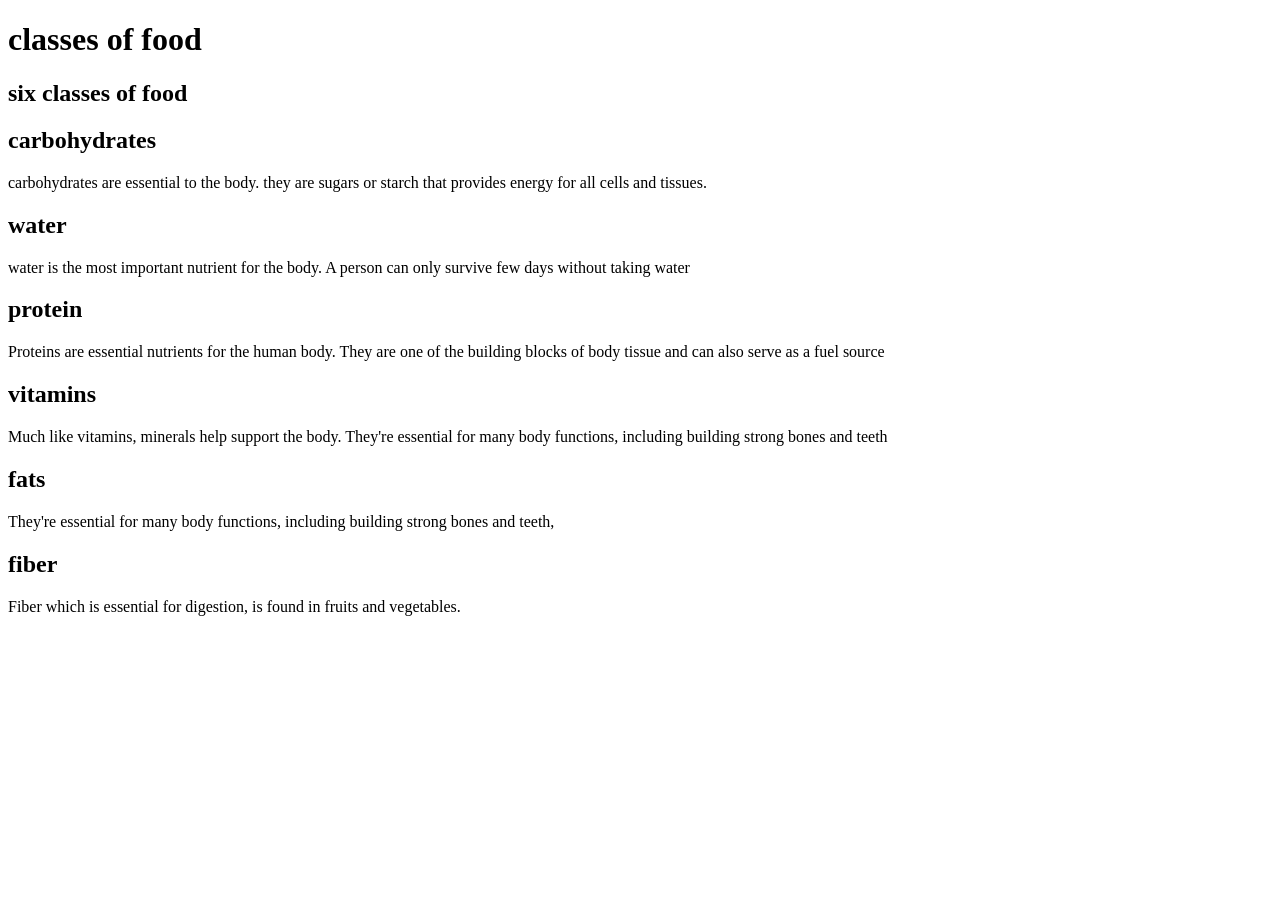
==== index.html @ 79fb73ca "feat: modify index" ====
<!DOCTYPE html>
<html lang="en">
<head>
    <meta charset="UTF-8">
    <meta name="viewport" content="width=device-width, initial-scale=1.0">
    <title>Classes of food</title>
</head>
<body>
    <h1>classes of food</h1>
    <h2>six classes of food</h2>
    <section>
     <h2>carbohydrates</h2> 
     <p>carbohydrates are essential to the body. they are sugars or starch that provides energy for all cells and tissues.
    </p> 
</section>
<h2>water</h2>
<p>water is the most important nutrient for the body. A person can only survive few days without taking water
    <section>
    <h2>protein</h2>
    <p>
        Proteins are essential nutrients for the human body. They are one of the building blocks of body tissue and can also serve as a fuel source
    </p>
    </section>
    <section>
<h2>vitamins</h2>
<p>Much like vitamins, minerals help support the body. They're essential for many body functions, including building strong bones and teeth</p>
    </p>
    </section>
    <section>
        <h2>fats</h2>
        <p>They're essential for many body functions, including building strong bones and teeth,</p>
    </section>
<section>
    <h2>fiber</h2>
    <p>Fiber which is essential for digestion, is found in fruits and vegetables.</p>
</section>

</body>
</html>
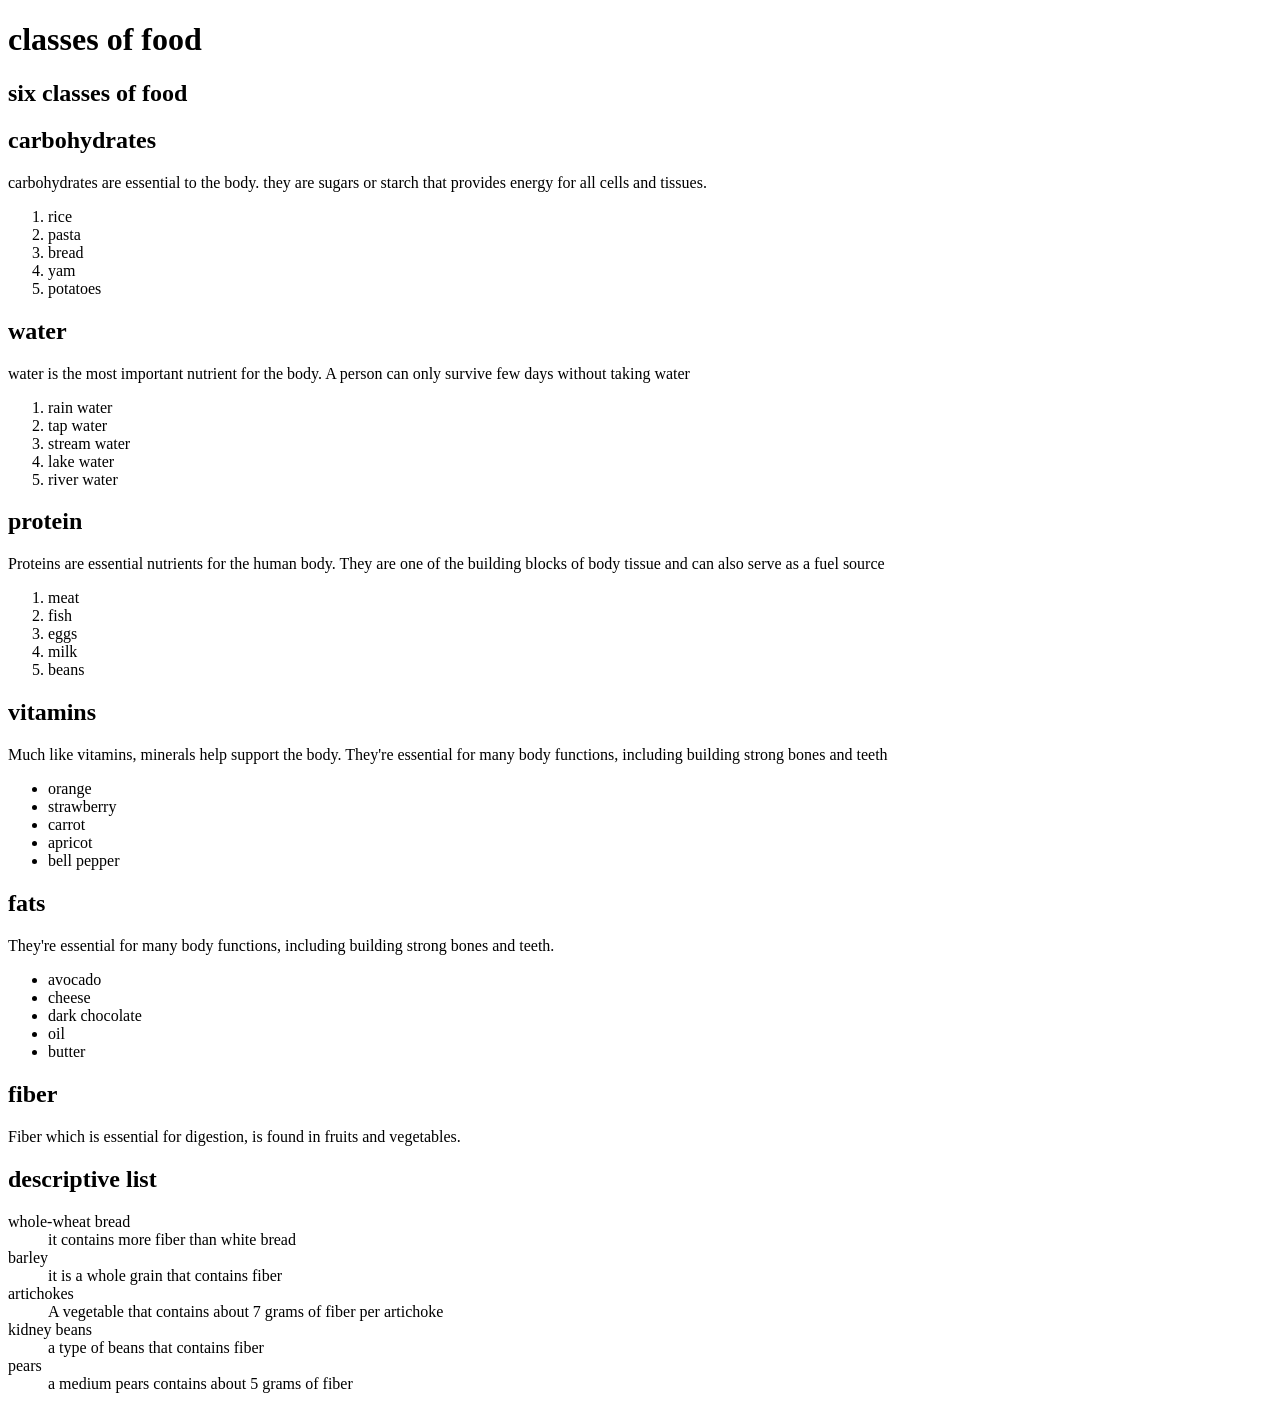
==== commit d1c6d85c: "feat: modify index.html.doc" ====
--- a/index.html
+++ b/index.html
@@ -12,28 +12,83 @@
      <h2>carbohydrates</h2> 
      <p>carbohydrates are essential to the body. they are sugars or starch that provides energy for all cells and tissues.
     </p> 
+    <ol>
+        <li>rice</li>
+        <li>pasta</li>
+        <li>bread</li>
+        <li>yam</li>
+        <li>potatoes</li>
+    </ol>
 </section>
-<h2>water</h2>
-<p>water is the most important nutrient for the body. A person can only survive few days without taking water
+<section>
+    <h2>water</h2>
+
+    <p>water is the most important nutrient for the body. A person can only survive few days without taking water
+        <ol>
+            <li>rain water</li>
+            <li>tap water</li>
+            <li>stream water</li>
+            <li>lake water</li>
+            <li>river water</li>
+        </ol>
+</section>
     <section>
     <h2>protein</h2>
     <p>
         Proteins are essential nutrients for the human body. They are one of the building blocks of body tissue and can also serve as a fuel source
     </p>
+    <ol>
+        <li>meat</li>
+        <li>fish</li>
+        <li>eggs</li>
+        <li>milk</li>
+        <li>beans</li>
+    </ol>
     </section>
     <section>
 <h2>vitamins</h2>
+</p>
 <p>Much like vitamins, minerals help support the body. They're essential for many body functions, including building strong bones and teeth</p>
-    </p>
+<ul>
+    <li>orange</li>
+    <li>strawberry</li>
+    <li>carrot</li>
+    <li>apricot</li>
+    <li>bell pepper</li>
+</ul>
     </section>
     <section>
         <h2>fats</h2>
-        <p>They're essential for many body functions, including building strong bones and teeth,</p>
+        <p>They're essential for many body functions, including building strong bones and teeth.</p>
+        <ul>
+            <li>avocado</li>
+            <li>cheese</li>
+            <li>dark chocolate</li>
+            <li>oil</li>
+            <li>butter</li>
+        </ul>
     </section>
 <section>
     <h2>fiber</h2>
     <p>Fiber which is essential for digestion, is found in fruits and vegetables.</p>
+    <div>
+        <h2>descriptive list</h2>
+        <dl>  
+            <dt>whole-wheat bread</dt>
+            <dd>it contains more fiber than white bread</dd>
+            <dt>barley</dt>
+            <dd>it is a whole grain that contains fiber</dd>
+            <dt>artichokes</dt>
+            <dd>A vegetable that contains about 7 grams of fiber per artichoke</dd>
+            <dt>kidney beans</dt>
+            <dd>a type of beans that contains fiber</dd>
+            <dt>pears</dt>
+            <dd>a medium pears contains about 5 grams of fiber</dd>
+            
+        </dl>
+    </div>
 </section>
+
 
 </body>
 </html>
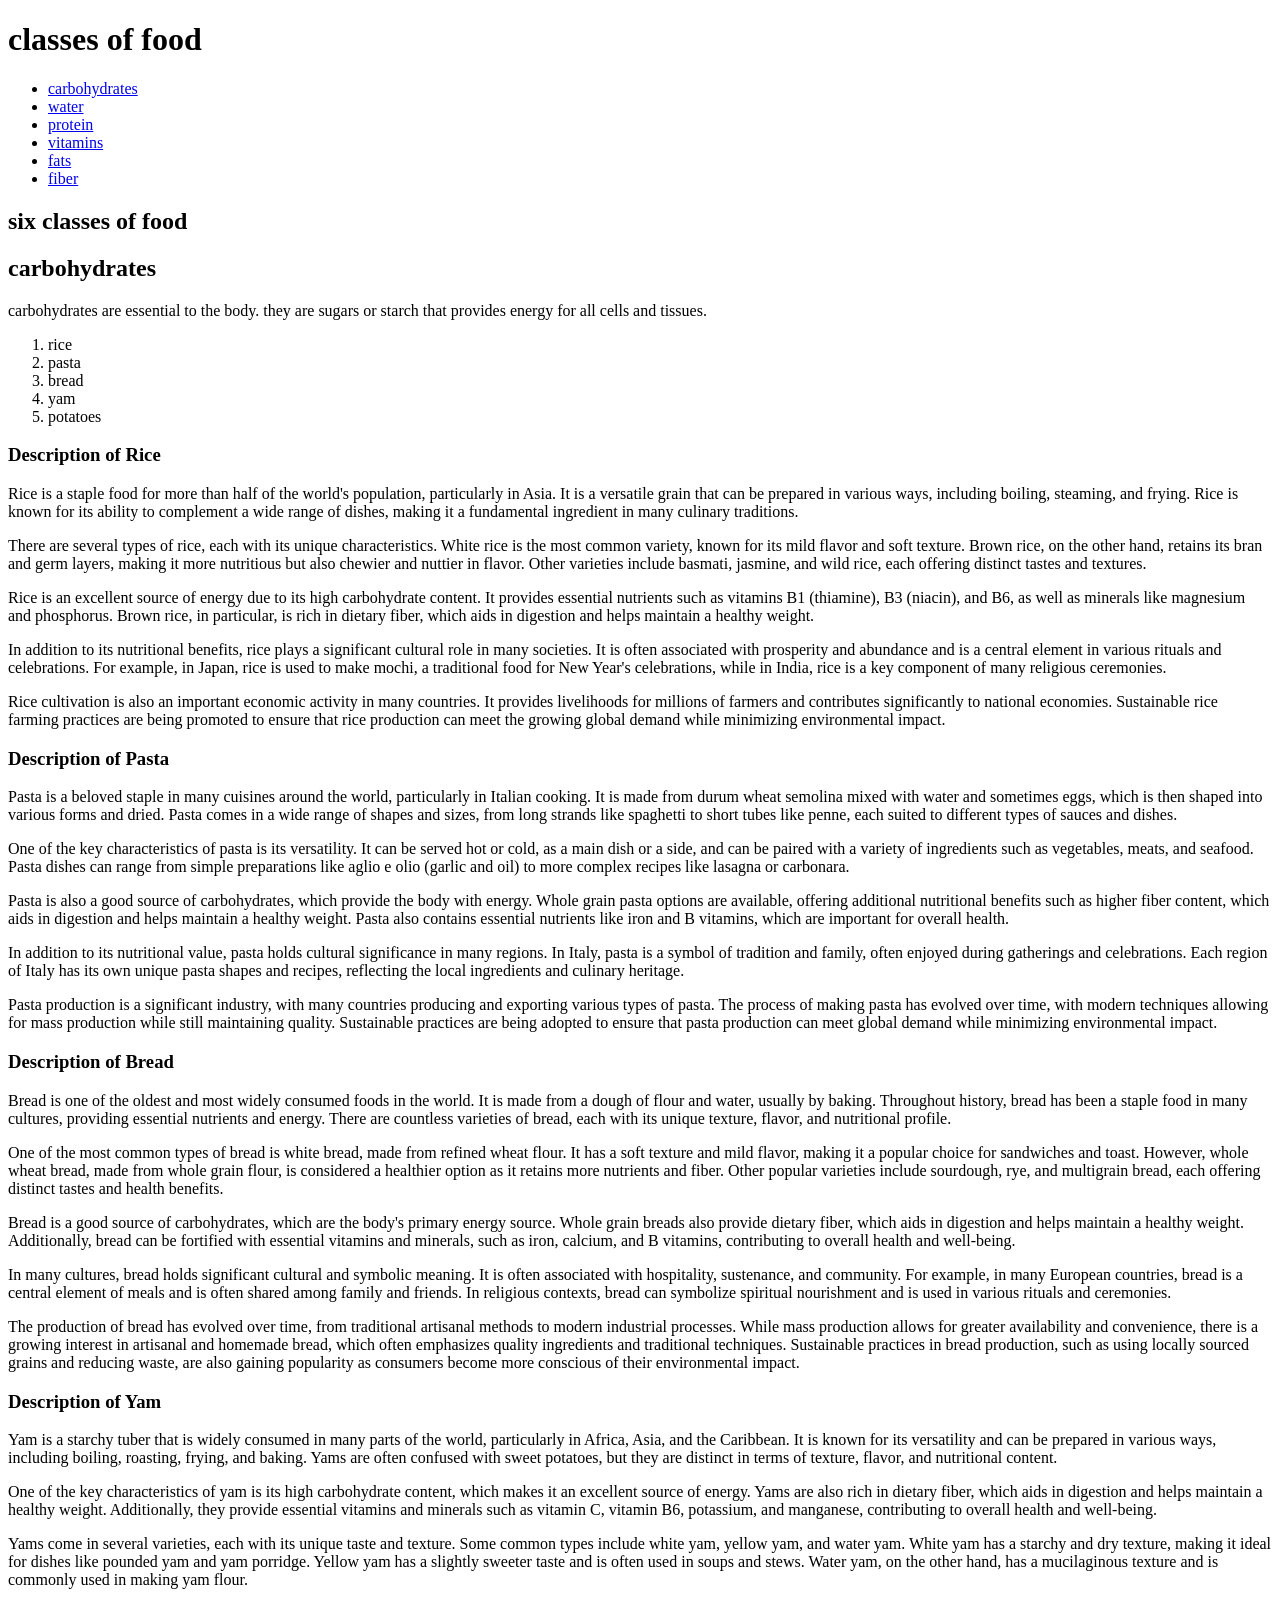
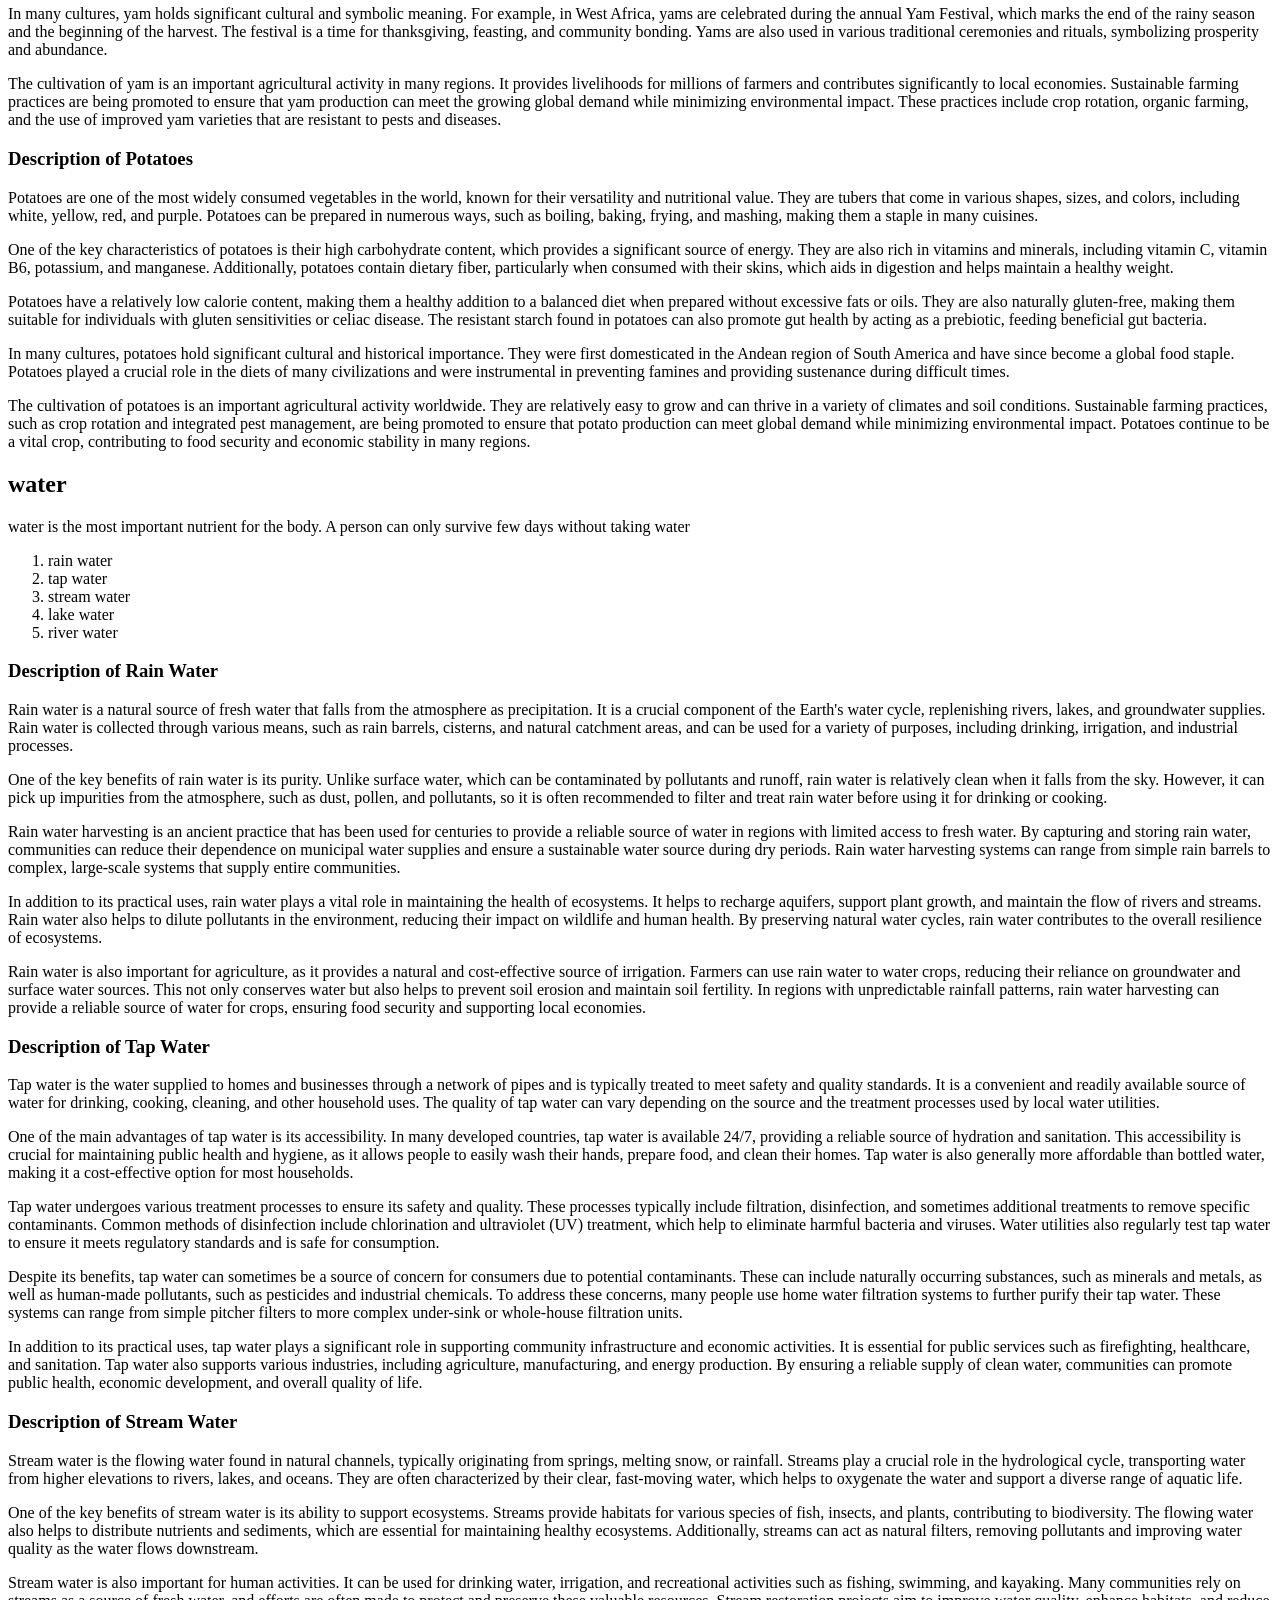
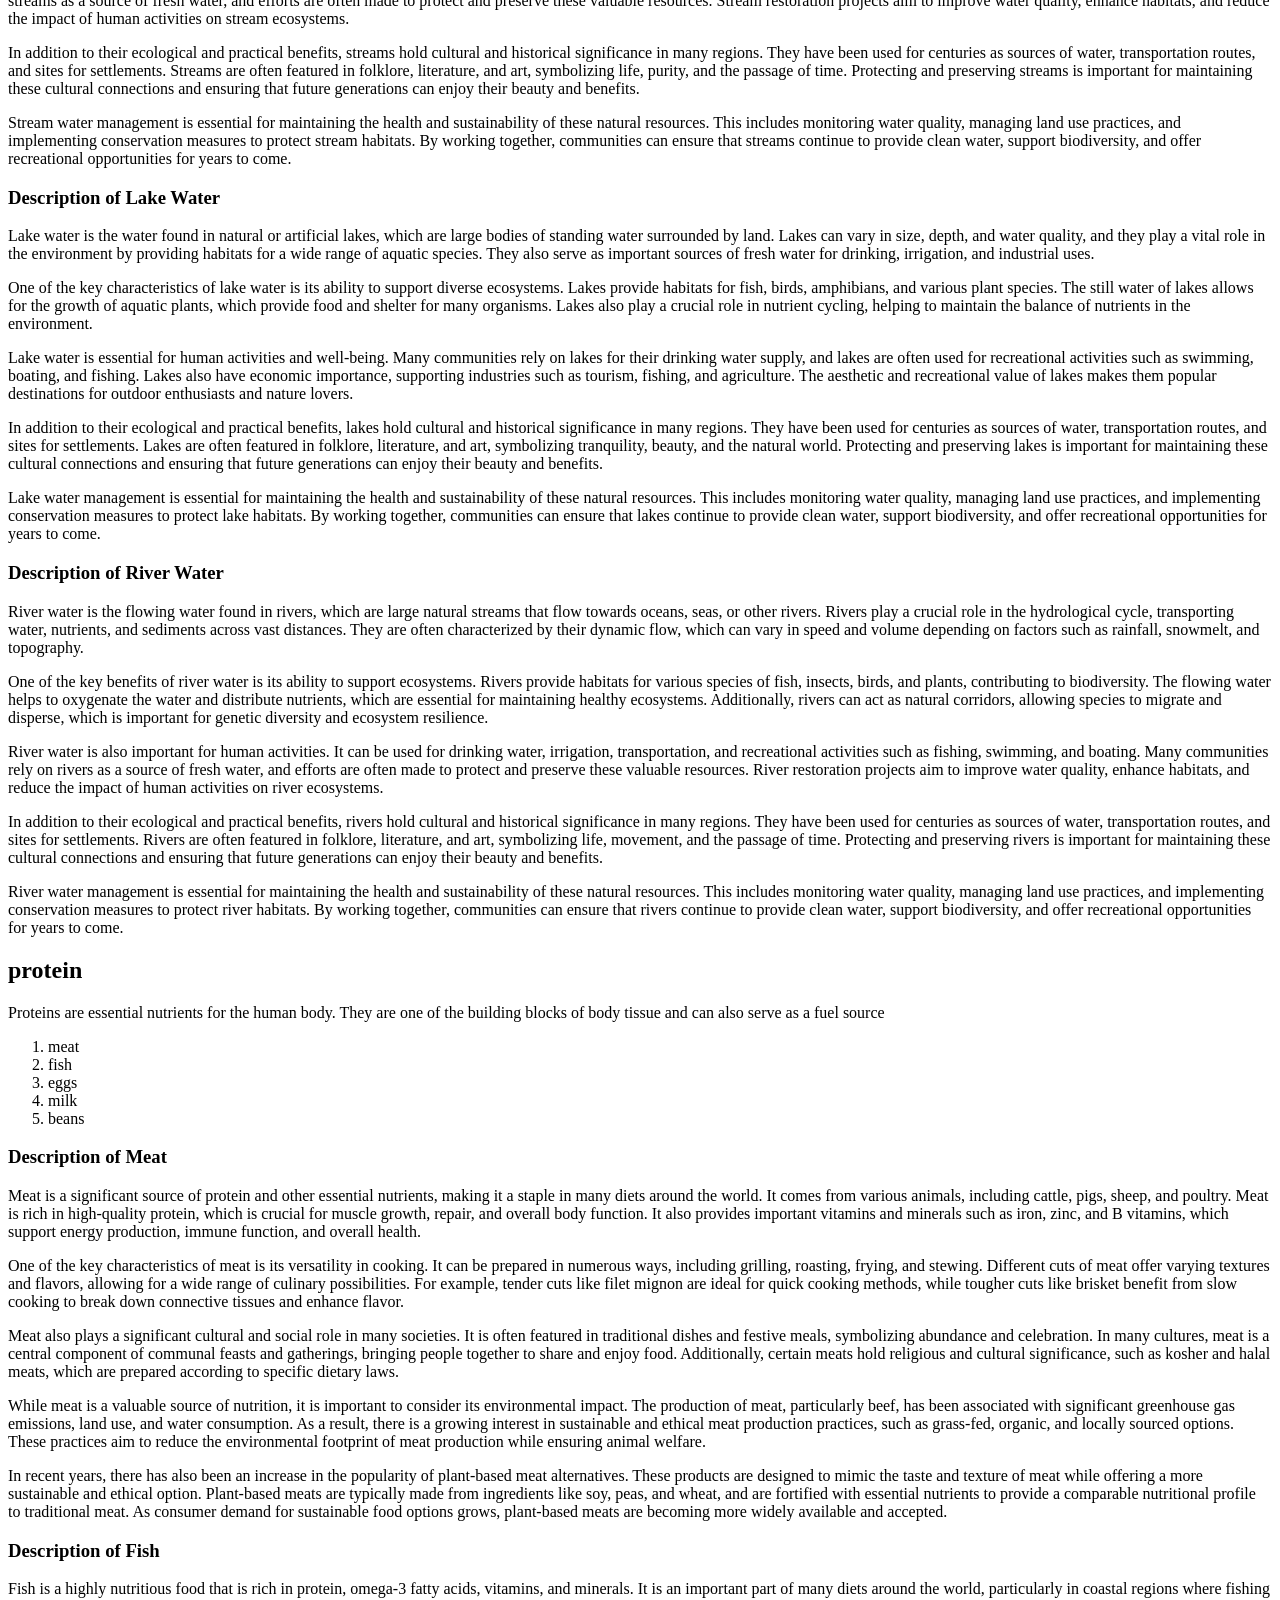
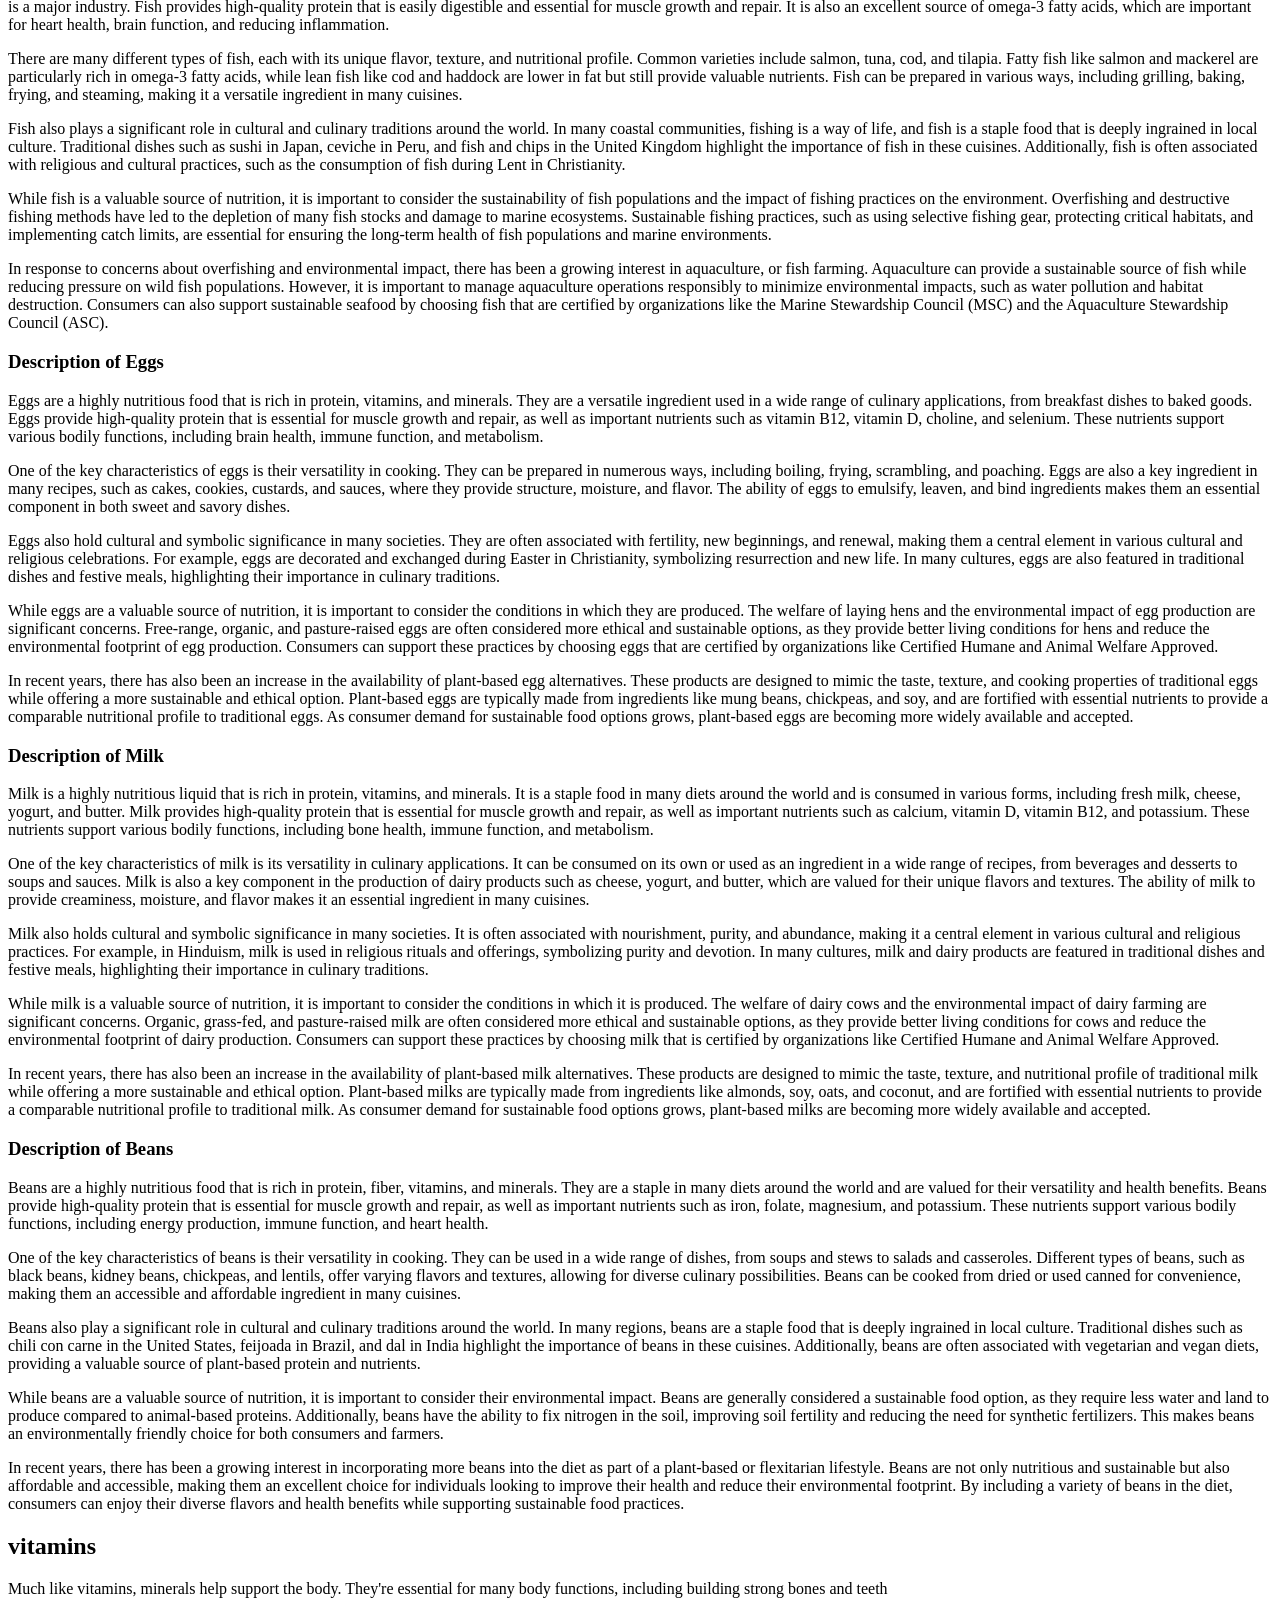
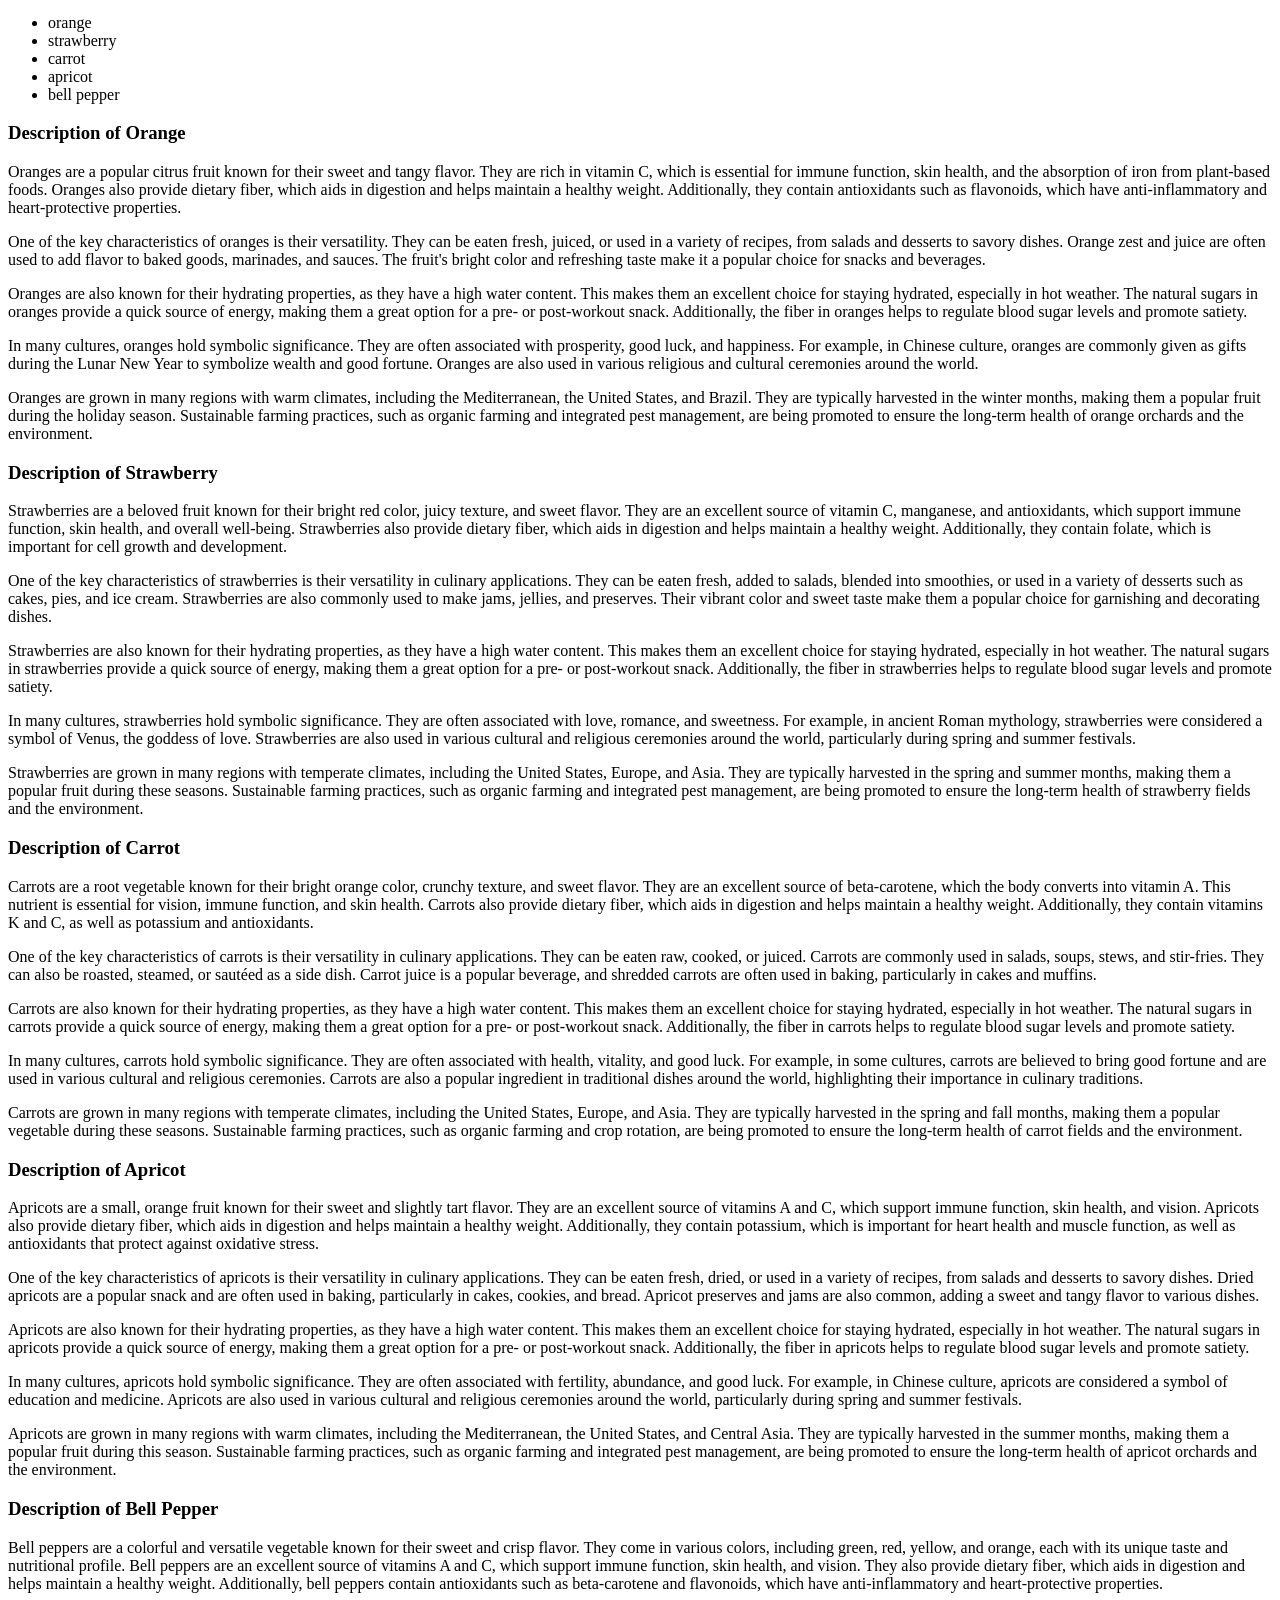
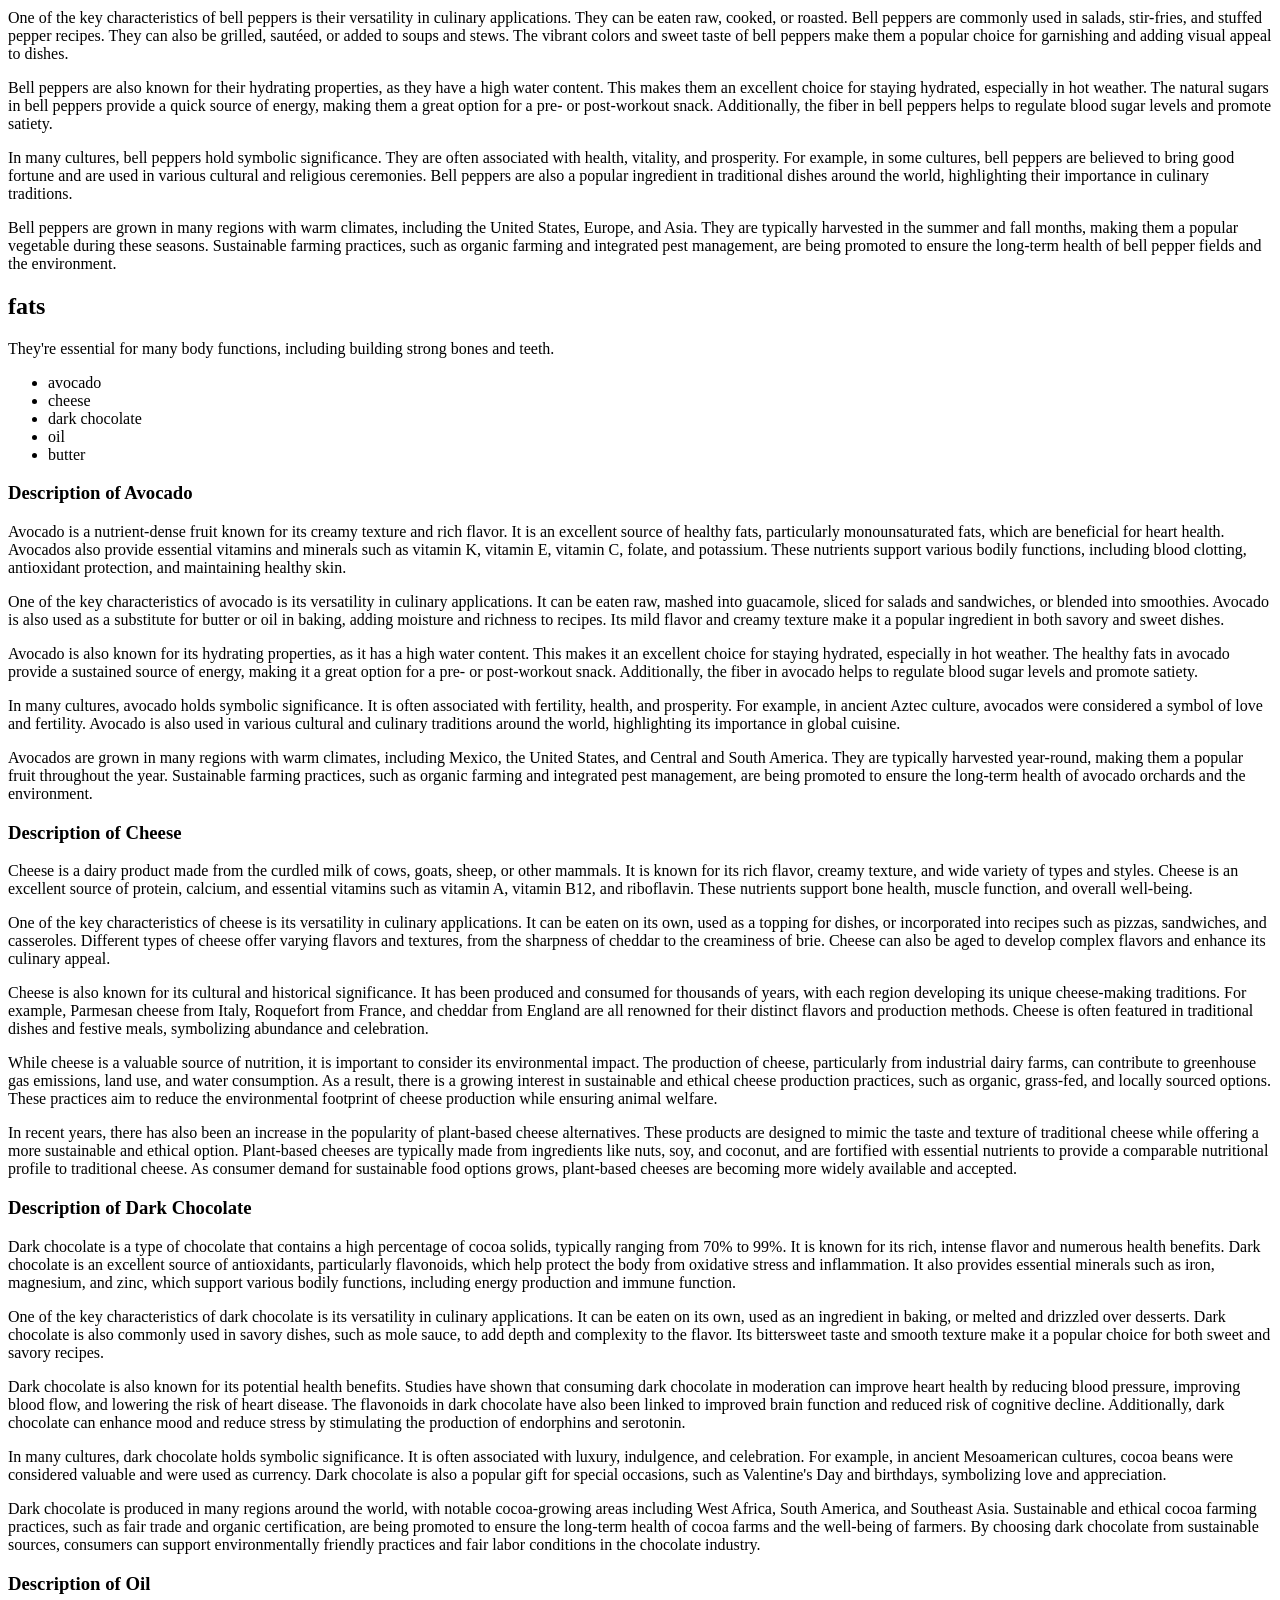
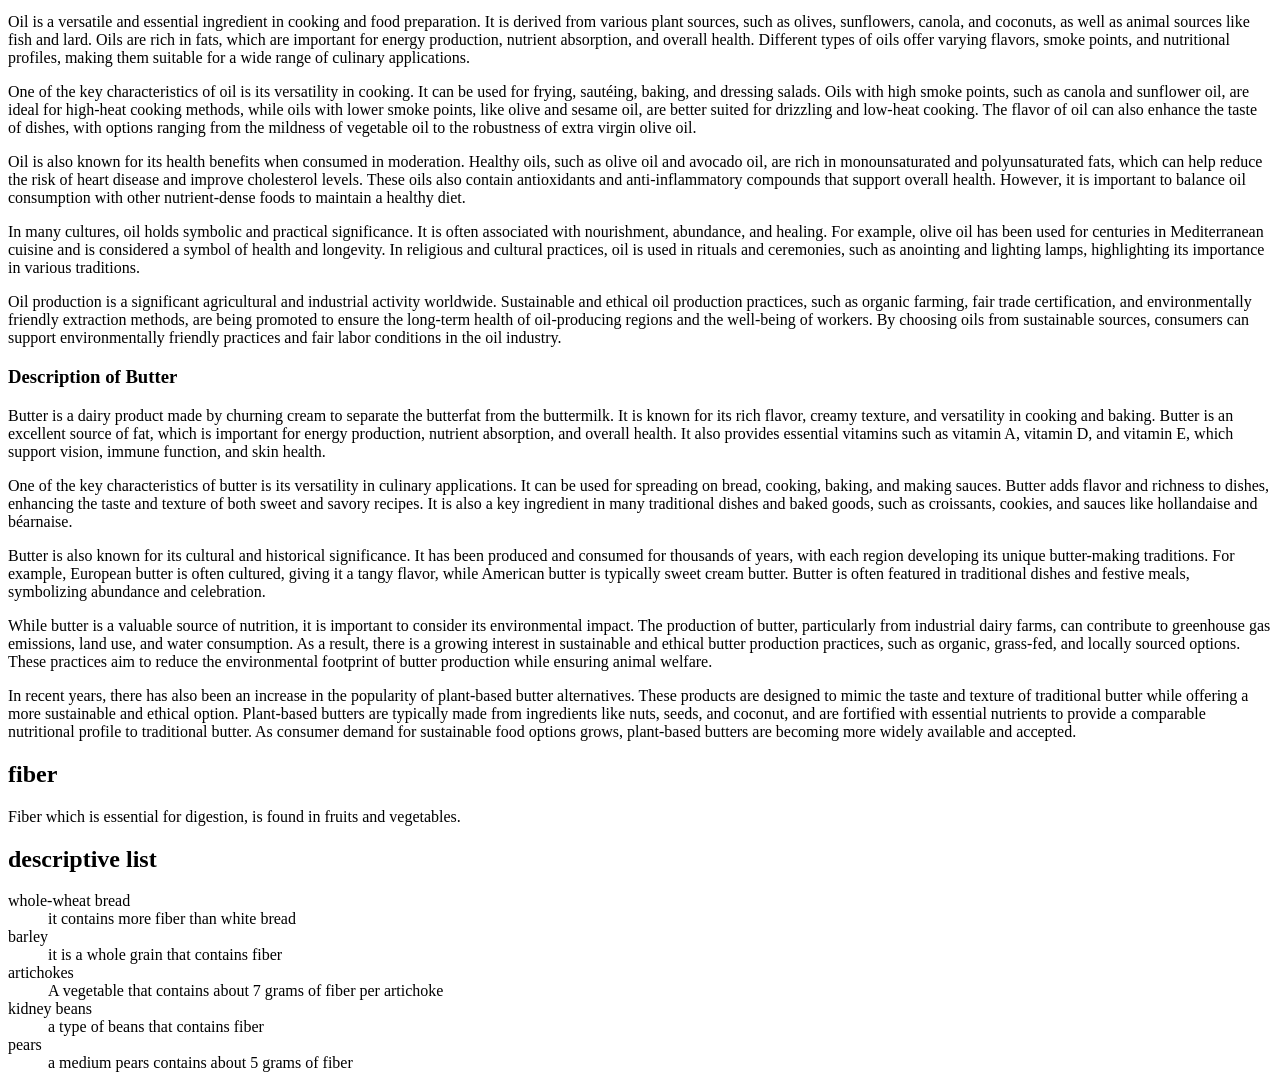
==== commit a3760330: "feat: add about page and configure live server settings" ====
--- a/index.html
+++ b/index.html
@@ -7,8 +7,16 @@
 </head>
 <body>
     <h1>classes of food</h1>
+   <ul>
+    <li><a href="#carbohydrates">carbohydrates</a></li>
+    <li><a href="#water">water</a></li>
+    <li><a href="#protein">protein</a></li>
+    <li><a href="#vitamins">vitamins</a></li>
+    <li><a href="#fats">fats</a></li>
+    <li><a href="#fiber">fiber</a></li>
+   </ul> 
     <h2>six classes of food</h2>
-    <section>
+    <section id="carbohydrates">
      <h2>carbohydrates</h2> 
      <p>carbohydrates are essential to the body. they are sugars or starch that provides energy for all cells and tissues.
     </p> 
@@ -19,10 +27,40 @@
         <li>yam</li>
         <li>potatoes</li>
     </ol>
+    <h3>Description of Rice</h3>
+    <p>Rice is a staple food for more than half of the world's population, particularly in Asia. It is a versatile grain that can be prepared in various ways, including boiling, steaming, and frying. Rice is known for its ability to complement a wide range of dishes, making it a fundamental ingredient in many culinary traditions.</p>
+    <p>There are several types of rice, each with its unique characteristics. White rice is the most common variety, known for its mild flavor and soft texture. Brown rice, on the other hand, retains its bran and germ layers, making it more nutritious but also chewier and nuttier in flavor. Other varieties include basmati, jasmine, and wild rice, each offering distinct tastes and textures.</p>
+    <p>Rice is an excellent source of energy due to its high carbohydrate content. It provides essential nutrients such as vitamins B1 (thiamine), B3 (niacin), and B6, as well as minerals like magnesium and phosphorus. Brown rice, in particular, is rich in dietary fiber, which aids in digestion and helps maintain a healthy weight.</p>
+    <p>In addition to its nutritional benefits, rice plays a significant cultural role in many societies. It is often associated with prosperity and abundance and is a central element in various rituals and celebrations. For example, in Japan, rice is used to make mochi, a traditional food for New Year's celebrations, while in India, rice is a key component of many religious ceremonies.</p>
+    <p>Rice cultivation is also an important economic activity in many countries. It provides livelihoods for millions of farmers and contributes significantly to national economies. Sustainable rice farming practices are being promoted to ensure that rice production can meet the growing global demand while minimizing environmental impact.</p>
+    <h3>Description of Pasta</h3>
+    <p>Pasta is a beloved staple in many cuisines around the world, particularly in Italian cooking. It is made from durum wheat semolina mixed with water and sometimes eggs, which is then shaped into various forms and dried. Pasta comes in a wide range of shapes and sizes, from long strands like spaghetti to short tubes like penne, each suited to different types of sauces and dishes.</p>
+    <p>One of the key characteristics of pasta is its versatility. It can be served hot or cold, as a main dish or a side, and can be paired with a variety of ingredients such as vegetables, meats, and seafood. Pasta dishes can range from simple preparations like aglio e olio (garlic and oil) to more complex recipes like lasagna or carbonara.</p>
+    <p>Pasta is also a good source of carbohydrates, which provide the body with energy. Whole grain pasta options are available, offering additional nutritional benefits such as higher fiber content, which aids in digestion and helps maintain a healthy weight. Pasta also contains essential nutrients like iron and B vitamins, which are important for overall health.</p>
+    <p>In addition to its nutritional value, pasta holds cultural significance in many regions. In Italy, pasta is a symbol of tradition and family, often enjoyed during gatherings and celebrations. Each region of Italy has its own unique pasta shapes and recipes, reflecting the local ingredients and culinary heritage.</p>
+    <p>Pasta production is a significant industry, with many countries producing and exporting various types of pasta. The process of making pasta has evolved over time, with modern techniques allowing for mass production while still maintaining quality. Sustainable practices are being adopted to ensure that pasta production can meet global demand while minimizing environmental impact.</p>
+    <h3>Description of Bread</h3>
+    <p>Bread is one of the oldest and most widely consumed foods in the world. It is made from a dough of flour and water, usually by baking. Throughout history, bread has been a staple food in many cultures, providing essential nutrients and energy. There are countless varieties of bread, each with its unique texture, flavor, and nutritional profile.</p>
+    <p>One of the most common types of bread is white bread, made from refined wheat flour. It has a soft texture and mild flavor, making it a popular choice for sandwiches and toast. However, whole wheat bread, made from whole grain flour, is considered a healthier option as it retains more nutrients and fiber. Other popular varieties include sourdough, rye, and multigrain bread, each offering distinct tastes and health benefits.</p>
+    <p>Bread is a good source of carbohydrates, which are the body's primary energy source. Whole grain breads also provide dietary fiber, which aids in digestion and helps maintain a healthy weight. Additionally, bread can be fortified with essential vitamins and minerals, such as iron, calcium, and B vitamins, contributing to overall health and well-being.</p>
+    <p>In many cultures, bread holds significant cultural and symbolic meaning. It is often associated with hospitality, sustenance, and community. For example, in many European countries, bread is a central element of meals and is often shared among family and friends. In religious contexts, bread can symbolize spiritual nourishment and is used in various rituals and ceremonies.</p>
+    <p>The production of bread has evolved over time, from traditional artisanal methods to modern industrial processes. While mass production allows for greater availability and convenience, there is a growing interest in artisanal and homemade bread, which often emphasizes quality ingredients and traditional techniques. Sustainable practices in bread production, such as using locally sourced grains and reducing waste, are also gaining popularity as consumers become more conscious of their environmental impact.</p>
+    <h3>Description of Yam</h3>
+    <p>Yam is a starchy tuber that is widely consumed in many parts of the world, particularly in Africa, Asia, and the Caribbean. It is known for its versatility and can be prepared in various ways, including boiling, roasting, frying, and baking. Yams are often confused with sweet potatoes, but they are distinct in terms of texture, flavor, and nutritional content.</p>
+    <p>One of the key characteristics of yam is its high carbohydrate content, which makes it an excellent source of energy. Yams are also rich in dietary fiber, which aids in digestion and helps maintain a healthy weight. Additionally, they provide essential vitamins and minerals such as vitamin C, vitamin B6, potassium, and manganese, contributing to overall health and well-being.</p>
+    <p>Yams come in several varieties, each with its unique taste and texture. Some common types include white yam, yellow yam, and water yam. White yam has a starchy and dry texture, making it ideal for dishes like pounded yam and yam porridge. Yellow yam has a slightly sweeter taste and is often used in soups and stews. Water yam, on the other hand, has a mucilaginous texture and is commonly used in making yam flour.</p>
+    <p>In many cultures, yam holds significant cultural and symbolic meaning. For example, in West Africa, yams are celebrated during the annual Yam Festival, which marks the end of the rainy season and the beginning of the harvest. The festival is a time for thanksgiving, feasting, and community bonding. Yams are also used in various traditional ceremonies and rituals, symbolizing prosperity and abundance.</p>
+    <p>The cultivation of yam is an important agricultural activity in many regions. It provides livelihoods for millions of farmers and contributes significantly to local economies. Sustainable farming practices are being promoted to ensure that yam production can meet the growing global demand while minimizing environmental impact. These practices include crop rotation, organic farming, and the use of improved yam varieties that are resistant to pests and diseases.</p>
+    <h3>Description of Potatoes</h3>
+    <p>Potatoes are one of the most widely consumed vegetables in the world, known for their versatility and nutritional value. They are tubers that come in various shapes, sizes, and colors, including white, yellow, red, and purple. Potatoes can be prepared in numerous ways, such as boiling, baking, frying, and mashing, making them a staple in many cuisines.</p>
+    <p>One of the key characteristics of potatoes is their high carbohydrate content, which provides a significant source of energy. They are also rich in vitamins and minerals, including vitamin C, vitamin B6, potassium, and manganese. Additionally, potatoes contain dietary fiber, particularly when consumed with their skins, which aids in digestion and helps maintain a healthy weight.</p>
+    <p>Potatoes have a relatively low calorie content, making them a healthy addition to a balanced diet when prepared without excessive fats or oils. They are also naturally gluten-free, making them suitable for individuals with gluten sensitivities or celiac disease. The resistant starch found in potatoes can also promote gut health by acting as a prebiotic, feeding beneficial gut bacteria.</p>
+    <p>In many cultures, potatoes hold significant cultural and historical importance. They were first domesticated in the Andean region of South America and have since become a global food staple. Potatoes played a crucial role in the diets of many civilizations and were instrumental in preventing famines and providing sustenance during difficult times.</p>
+    <p>The cultivation of potatoes is an important agricultural activity worldwide. They are relatively easy to grow and can thrive in a variety of climates and soil conditions. Sustainable farming practices, such as crop rotation and integrated pest management, are being promoted to ensure that potato production can meet global demand while minimizing environmental impact. Potatoes continue to be a vital crop, contributing to food security and economic stability in many regions.</p>
+
 </section>
-<section>
+<section id="water">
     <h2>water</h2>
-
     <p>water is the most important nutrient for the body. A person can only survive few days without taking water
         <ol>
             <li>rain water</li>
@@ -31,8 +69,40 @@
             <li>lake water</li>
             <li>river water</li>
         </ol>
+        <h3>Description of Rain Water</h3>
+        <p>Rain water is a natural source of fresh water that falls from the atmosphere as precipitation. It is a crucial component of the Earth's water cycle, replenishing rivers, lakes, and groundwater supplies. Rain water is collected through various means, such as rain barrels, cisterns, and natural catchment areas, and can be used for a variety of purposes, including drinking, irrigation, and industrial processes.</p>
+        <p>One of the key benefits of rain water is its purity. Unlike surface water, which can be contaminated by pollutants and runoff, rain water is relatively clean when it falls from the sky. However, it can pick up impurities from the atmosphere, such as dust, pollen, and pollutants, so it is often recommended to filter and treat rain water before using it for drinking or cooking.</p>
+        <p>Rain water harvesting is an ancient practice that has been used for centuries to provide a reliable source of water in regions with limited access to fresh water. By capturing and storing rain water, communities can reduce their dependence on municipal water supplies and ensure a sustainable water source during dry periods. Rain water harvesting systems can range from simple rain barrels to complex, large-scale systems that supply entire communities.</p>
+        <p>In addition to its practical uses, rain water plays a vital role in maintaining the health of ecosystems. It helps to recharge aquifers, support plant growth, and maintain the flow of rivers and streams. Rain water also helps to dilute pollutants in the environment, reducing their impact on wildlife and human health. By preserving natural water cycles, rain water contributes to the overall resilience of ecosystems.</p>
+        <p>Rain water is also important for agriculture, as it provides a natural and cost-effective source of irrigation. Farmers can use rain water to water crops, reducing their reliance on groundwater and surface water sources. This not only conserves water but also helps to prevent soil erosion and maintain soil fertility. In regions with unpredictable rainfall patterns, rain water harvesting can provide a reliable source of water for crops, ensuring food security and supporting local economies.</p>
+        <h3>Description of Tap Water</h3>
+        <p>Tap water is the water supplied to homes and businesses through a network of pipes and is typically treated to meet safety and quality standards. It is a convenient and readily available source of water for drinking, cooking, cleaning, and other household uses. The quality of tap water can vary depending on the source and the treatment processes used by local water utilities.</p>
+        <p>One of the main advantages of tap water is its accessibility. In many developed countries, tap water is available 24/7, providing a reliable source of hydration and sanitation. This accessibility is crucial for maintaining public health and hygiene, as it allows people to easily wash their hands, prepare food, and clean their homes. Tap water is also generally more affordable than bottled water, making it a cost-effective option for most households.</p>
+        <p>Tap water undergoes various treatment processes to ensure its safety and quality. These processes typically include filtration, disinfection, and sometimes additional treatments to remove specific contaminants. Common methods of disinfection include chlorination and ultraviolet (UV) treatment, which help to eliminate harmful bacteria and viruses. Water utilities also regularly test tap water to ensure it meets regulatory standards and is safe for consumption.</p>
+        <p>Despite its benefits, tap water can sometimes be a source of concern for consumers due to potential contaminants. These can include naturally occurring substances, such as minerals and metals, as well as human-made pollutants, such as pesticides and industrial chemicals. To address these concerns, many people use home water filtration systems to further purify their tap water. These systems can range from simple pitcher filters to more complex under-sink or whole-house filtration units.</p>
+        <p>In addition to its practical uses, tap water plays a significant role in supporting community infrastructure and economic activities. It is essential for public services such as firefighting, healthcare, and sanitation. Tap water also supports various industries, including agriculture, manufacturing, and energy production. By ensuring a reliable supply of clean water, communities can promote public health, economic development, and overall quality of life.</p>
+        <h3>Description of Stream Water</h3>
+        <p>Stream water is the flowing water found in natural channels, typically originating from springs, melting snow, or rainfall. Streams play a crucial role in the hydrological cycle, transporting water from higher elevations to rivers, lakes, and oceans. They are often characterized by their clear, fast-moving water, which helps to oxygenate the water and support a diverse range of aquatic life.</p>
+        <p>One of the key benefits of stream water is its ability to support ecosystems. Streams provide habitats for various species of fish, insects, and plants, contributing to biodiversity. The flowing water also helps to distribute nutrients and sediments, which are essential for maintaining healthy ecosystems. Additionally, streams can act as natural filters, removing pollutants and improving water quality as the water flows downstream.</p>
+        <p>Stream water is also important for human activities. It can be used for drinking water, irrigation, and recreational activities such as fishing, swimming, and kayaking. Many communities rely on streams as a source of fresh water, and efforts are often made to protect and preserve these valuable resources. Stream restoration projects aim to improve water quality, enhance habitats, and reduce the impact of human activities on stream ecosystems.</p>
+        <p>In addition to their ecological and practical benefits, streams hold cultural and historical significance in many regions. They have been used for centuries as sources of water, transportation routes, and sites for settlements. Streams are often featured in folklore, literature, and art, symbolizing life, purity, and the passage of time. Protecting and preserving streams is important for maintaining these cultural connections and ensuring that future generations can enjoy their beauty and benefits.</p>
+        <p>Stream water management is essential for maintaining the health and sustainability of these natural resources. This includes monitoring water quality, managing land use practices, and implementing conservation measures to protect stream habitats. By working together, communities can ensure that streams continue to provide clean water, support biodiversity, and offer recreational opportunities for years to come.</p>
+
+        <h3>Description of Lake Water</h3>
+        <p>Lake water is the water found in natural or artificial lakes, which are large bodies of standing water surrounded by land. Lakes can vary in size, depth, and water quality, and they play a vital role in the environment by providing habitats for a wide range of aquatic species. They also serve as important sources of fresh water for drinking, irrigation, and industrial uses.</p>
+        <p>One of the key characteristics of lake water is its ability to support diverse ecosystems. Lakes provide habitats for fish, birds, amphibians, and various plant species. The still water of lakes allows for the growth of aquatic plants, which provide food and shelter for many organisms. Lakes also play a crucial role in nutrient cycling, helping to maintain the balance of nutrients in the environment.</p>
+        <p>Lake water is essential for human activities and well-being. Many communities rely on lakes for their drinking water supply, and lakes are often used for recreational activities such as swimming, boating, and fishing. Lakes also have economic importance, supporting industries such as tourism, fishing, and agriculture. The aesthetic and recreational value of lakes makes them popular destinations for outdoor enthusiasts and nature lovers.</p>
+        <p>In addition to their ecological and practical benefits, lakes hold cultural and historical significance in many regions. They have been used for centuries as sources of water, transportation routes, and sites for settlements. Lakes are often featured in folklore, literature, and art, symbolizing tranquility, beauty, and the natural world. Protecting and preserving lakes is important for maintaining these cultural connections and ensuring that future generations can enjoy their beauty and benefits.</p>
+        <p>Lake water management is essential for maintaining the health and sustainability of these natural resources. This includes monitoring water quality, managing land use practices, and implementing conservation measures to protect lake habitats. By working together, communities can ensure that lakes continue to provide clean water, support biodiversity, and offer recreational opportunities for years to come.</p>
+
+        <h3>Description of River Water</h3>
+        <p>River water is the flowing water found in rivers, which are large natural streams that flow towards oceans, seas, or other rivers. Rivers play a crucial role in the hydrological cycle, transporting water, nutrients, and sediments across vast distances. They are often characterized by their dynamic flow, which can vary in speed and volume depending on factors such as rainfall, snowmelt, and topography.</p>
+        <p>One of the key benefits of river water is its ability to support ecosystems. Rivers provide habitats for various species of fish, insects, birds, and plants, contributing to biodiversity. The flowing water helps to oxygenate the water and distribute nutrients, which are essential for maintaining healthy ecosystems. Additionally, rivers can act as natural corridors, allowing species to migrate and disperse, which is important for genetic diversity and ecosystem resilience.</p>
+        <p>River water is also important for human activities. It can be used for drinking water, irrigation, transportation, and recreational activities such as fishing, swimming, and boating. Many communities rely on rivers as a source of fresh water, and efforts are often made to protect and preserve these valuable resources. River restoration projects aim to improve water quality, enhance habitats, and reduce the impact of human activities on river ecosystems.</p>
+        <p>In addition to their ecological and practical benefits, rivers hold cultural and historical significance in many regions. They have been used for centuries as sources of water, transportation routes, and sites for settlements. Rivers are often featured in folklore, literature, and art, symbolizing life, movement, and the passage of time. Protecting and preserving rivers is important for maintaining these cultural connections and ensuring that future generations can enjoy their beauty and benefits.</p>
+        <p>River water management is essential for maintaining the health and sustainability of these natural resources. This includes monitoring water quality, managing land use practices, and implementing conservation measures to protect river habitats. By working together, communities can ensure that rivers continue to provide clean water, support biodiversity, and offer recreational opportunities for years to come.</p>
 </section>
-    <section>
+    <section id="protein">
     <h2>protein</h2>
     <p>
         Proteins are essential nutrients for the human body. They are one of the building blocks of body tissue and can also serve as a fuel source
@@ -44,8 +114,42 @@
         <li>milk</li>
         <li>beans</li>
     </ol>
+    <h3>Description of Meat</h3>
+    <p>Meat is a significant source of protein and other essential nutrients, making it a staple in many diets around the world. It comes from various animals, including cattle, pigs, sheep, and poultry. Meat is rich in high-quality protein, which is crucial for muscle growth, repair, and overall body function. It also provides important vitamins and minerals such as iron, zinc, and B vitamins, which support energy production, immune function, and overall health.</p>
+    <p>One of the key characteristics of meat is its versatility in cooking. It can be prepared in numerous ways, including grilling, roasting, frying, and stewing. Different cuts of meat offer varying textures and flavors, allowing for a wide range of culinary possibilities. For example, tender cuts like filet mignon are ideal for quick cooking methods, while tougher cuts like brisket benefit from slow cooking to break down connective tissues and enhance flavor.</p>
+    <p>Meat also plays a significant cultural and social role in many societies. It is often featured in traditional dishes and festive meals, symbolizing abundance and celebration. In many cultures, meat is a central component of communal feasts and gatherings, bringing people together to share and enjoy food. Additionally, certain meats hold religious and cultural significance, such as kosher and halal meats, which are prepared according to specific dietary laws.</p>
+    <p>While meat is a valuable source of nutrition, it is important to consider its environmental impact. The production of meat, particularly beef, has been associated with significant greenhouse gas emissions, land use, and water consumption. As a result, there is a growing interest in sustainable and ethical meat production practices, such as grass-fed, organic, and locally sourced options. These practices aim to reduce the environmental footprint of meat production while ensuring animal welfare.</p>
+    <p>In recent years, there has also been an increase in the popularity of plant-based meat alternatives. These products are designed to mimic the taste and texture of meat while offering a more sustainable and ethical option. Plant-based meats are typically made from ingredients like soy, peas, and wheat, and are fortified with essential nutrients to provide a comparable nutritional profile to traditional meat. As consumer demand for sustainable food options grows, plant-based meats are becoming more widely available and accepted.</p>
+
+    <h3>Description of Fish</h3>
+    <p>Fish is a highly nutritious food that is rich in protein, omega-3 fatty acids, vitamins, and minerals. It is an important part of many diets around the world, particularly in coastal regions where fishing is a major industry. Fish provides high-quality protein that is easily digestible and essential for muscle growth and repair. It is also an excellent source of omega-3 fatty acids, which are important for heart health, brain function, and reducing inflammation.</p>
+    <p>There are many different types of fish, each with its unique flavor, texture, and nutritional profile. Common varieties include salmon, tuna, cod, and tilapia. Fatty fish like salmon and mackerel are particularly rich in omega-3 fatty acids, while lean fish like cod and haddock are lower in fat but still provide valuable nutrients. Fish can be prepared in various ways, including grilling, baking, frying, and steaming, making it a versatile ingredient in many cuisines.</p>
+    <p>Fish also plays a significant role in cultural and culinary traditions around the world. In many coastal communities, fishing is a way of life, and fish is a staple food that is deeply ingrained in local culture. Traditional dishes such as sushi in Japan, ceviche in Peru, and fish and chips in the United Kingdom highlight the importance of fish in these cuisines. Additionally, fish is often associated with religious and cultural practices, such as the consumption of fish during Lent in Christianity.</p>
+    <p>While fish is a valuable source of nutrition, it is important to consider the sustainability of fish populations and the impact of fishing practices on the environment. Overfishing and destructive fishing methods have led to the depletion of many fish stocks and damage to marine ecosystems. Sustainable fishing practices, such as using selective fishing gear, protecting critical habitats, and implementing catch limits, are essential for ensuring the long-term health of fish populations and marine environments.</p>
+    <p>In response to concerns about overfishing and environmental impact, there has been a growing interest in aquaculture, or fish farming. Aquaculture can provide a sustainable source of fish while reducing pressure on wild fish populations. However, it is important to manage aquaculture operations responsibly to minimize environmental impacts, such as water pollution and habitat destruction. Consumers can also support sustainable seafood by choosing fish that are certified by organizations like the Marine Stewardship Council (MSC) and the Aquaculture Stewardship Council (ASC).</p>
+
+    <h3>Description of Eggs</h3>
+    <p>Eggs are a highly nutritious food that is rich in protein, vitamins, and minerals. They are a versatile ingredient used in a wide range of culinary applications, from breakfast dishes to baked goods. Eggs provide high-quality protein that is essential for muscle growth and repair, as well as important nutrients such as vitamin B12, vitamin D, choline, and selenium. These nutrients support various bodily functions, including brain health, immune function, and metabolism.</p>
+    <p>One of the key characteristics of eggs is their versatility in cooking. They can be prepared in numerous ways, including boiling, frying, scrambling, and poaching. Eggs are also a key ingredient in many recipes, such as cakes, cookies, custards, and sauces, where they provide structure, moisture, and flavor. The ability of eggs to emulsify, leaven, and bind ingredients makes them an essential component in both sweet and savory dishes.</p>
+    <p>Eggs also hold cultural and symbolic significance in many societies. They are often associated with fertility, new beginnings, and renewal, making them a central element in various cultural and religious celebrations. For example, eggs are decorated and exchanged during Easter in Christianity, symbolizing resurrection and new life. In many cultures, eggs are also featured in traditional dishes and festive meals, highlighting their importance in culinary traditions.</p>
+    <p>While eggs are a valuable source of nutrition, it is important to consider the conditions in which they are produced. The welfare of laying hens and the environmental impact of egg production are significant concerns. Free-range, organic, and pasture-raised eggs are often considered more ethical and sustainable options, as they provide better living conditions for hens and reduce the environmental footprint of egg production. Consumers can support these practices by choosing eggs that are certified by organizations like Certified Humane and Animal Welfare Approved.</p>
+    <p>In recent years, there has also been an increase in the availability of plant-based egg alternatives. These products are designed to mimic the taste, texture, and cooking properties of traditional eggs while offering a more sustainable and ethical option. Plant-based eggs are typically made from ingredients like mung beans, chickpeas, and soy, and are fortified with essential nutrients to provide a comparable nutritional profile to traditional eggs. As consumer demand for sustainable food options grows, plant-based eggs are becoming more widely available and accepted.</p>
+
+    <h3>Description of Milk</h3>
+    <p>Milk is a highly nutritious liquid that is rich in protein, vitamins, and minerals. It is a staple food in many diets around the world and is consumed in various forms, including fresh milk, cheese, yogurt, and butter. Milk provides high-quality protein that is essential for muscle growth and repair, as well as important nutrients such as calcium, vitamin D, vitamin B12, and potassium. These nutrients support various bodily functions, including bone health, immune function, and metabolism.</p>
+    <p>One of the key characteristics of milk is its versatility in culinary applications. It can be consumed on its own or used as an ingredient in a wide range of recipes, from beverages and desserts to soups and sauces. Milk is also a key component in the production of dairy products such as cheese, yogurt, and butter, which are valued for their unique flavors and textures. The ability of milk to provide creaminess, moisture, and flavor makes it an essential ingredient in many cuisines.</p>
+    <p>Milk also holds cultural and symbolic significance in many societies. It is often associated with nourishment, purity, and abundance, making it a central element in various cultural and religious practices. For example, in Hinduism, milk is used in religious rituals and offerings, symbolizing purity and devotion. In many cultures, milk and dairy products are featured in traditional dishes and festive meals, highlighting their importance in culinary traditions.</p>
+    <p>While milk is a valuable source of nutrition, it is important to consider the conditions in which it is produced. The welfare of dairy cows and the environmental impact of dairy farming are significant concerns. Organic, grass-fed, and pasture-raised milk are often considered more ethical and sustainable options, as they provide better living conditions for cows and reduce the environmental footprint of dairy production. Consumers can support these practices by choosing milk that is certified by organizations like Certified Humane and Animal Welfare Approved.</p>
+    <p>In recent years, there has also been an increase in the availability of plant-based milk alternatives. These products are designed to mimic the taste, texture, and nutritional profile of traditional milk while offering a more sustainable and ethical option. Plant-based milks are typically made from ingredients like almonds, soy, oats, and coconut, and are fortified with essential nutrients to provide a comparable nutritional profile to traditional milk. As consumer demand for sustainable food options grows, plant-based milks are becoming more widely available and accepted.</p>
+
+    <h3>Description of Beans</h3>
+    <p>Beans are a highly nutritious food that is rich in protein, fiber, vitamins, and minerals. They are a staple in many diets around the world and are valued for their versatility and health benefits. Beans provide high-quality protein that is essential for muscle growth and repair, as well as important nutrients such as iron, folate, magnesium, and potassium. These nutrients support various bodily functions, including energy production, immune function, and heart health.</p>
+    <p>One of the key characteristics of beans is their versatility in cooking. They can be used in a wide range of dishes, from soups and stews to salads and casseroles. Different types of beans, such as black beans, kidney beans, chickpeas, and lentils, offer varying flavors and textures, allowing for diverse culinary possibilities. Beans can be cooked from dried or used canned for convenience, making them an accessible and affordable ingredient in many cuisines.</p>
+    <p>Beans also play a significant role in cultural and culinary traditions around the world. In many regions, beans are a staple food that is deeply ingrained in local culture. Traditional dishes such as chili con carne in the United States, feijoada in Brazil, and dal in India highlight the importance of beans in these cuisines. Additionally, beans are often associated with vegetarian and vegan diets, providing a valuable source of plant-based protein and nutrients.</p>
+    <p>While beans are a valuable source of nutrition, it is important to consider their environmental impact. Beans are generally considered a sustainable food option, as they require less water and land to produce compared to animal-based proteins. Additionally, beans have the ability to fix nitrogen in the soil, improving soil fertility and reducing the need for synthetic fertilizers. This makes beans an environmentally friendly choice for both consumers and farmers.</p>
+    <p>In recent years, there has been a growing interest in incorporating more beans into the diet as part of a plant-based or flexitarian lifestyle. Beans are not only nutritious and sustainable but also affordable and accessible, making them an excellent choice for individuals looking to improve their health and reduce their environmental footprint. By including a variety of beans in the diet, consumers can enjoy their diverse flavors and health benefits while supporting sustainable food practices.</p>
     </section>
-    <section>
+    <section id="vitamins">
 <h2>vitamins</h2>
 </p>
 <p>Much like vitamins, minerals help support the body. They're essential for many body functions, including building strong bones and teeth</p>
@@ -56,8 +160,42 @@
     <li>apricot</li>
     <li>bell pepper</li>
 </ul>
+<h3>Description of Orange</h3>
+<p>Oranges are a popular citrus fruit known for their sweet and tangy flavor. They are rich in vitamin C, which is essential for immune function, skin health, and the absorption of iron from plant-based foods. Oranges also provide dietary fiber, which aids in digestion and helps maintain a healthy weight. Additionally, they contain antioxidants such as flavonoids, which have anti-inflammatory and heart-protective properties.</p>
+<p>One of the key characteristics of oranges is their versatility. They can be eaten fresh, juiced, or used in a variety of recipes, from salads and desserts to savory dishes. Orange zest and juice are often used to add flavor to baked goods, marinades, and sauces. The fruit's bright color and refreshing taste make it a popular choice for snacks and beverages.</p>
+<p>Oranges are also known for their hydrating properties, as they have a high water content. This makes them an excellent choice for staying hydrated, especially in hot weather. The natural sugars in oranges provide a quick source of energy, making them a great option for a pre- or post-workout snack. Additionally, the fiber in oranges helps to regulate blood sugar levels and promote satiety.</p>
+<p>In many cultures, oranges hold symbolic significance. They are often associated with prosperity, good luck, and happiness. For example, in Chinese culture, oranges are commonly given as gifts during the Lunar New Year to symbolize wealth and good fortune. Oranges are also used in various religious and cultural ceremonies around the world.</p>
+<p>Oranges are grown in many regions with warm climates, including the Mediterranean, the United States, and Brazil. They are typically harvested in the winter months, making them a popular fruit during the holiday season. Sustainable farming practices, such as organic farming and integrated pest management, are being promoted to ensure the long-term health of orange orchards and the environment.</p>
+
+<h3>Description of Strawberry</h3>
+<p>Strawberries are a beloved fruit known for their bright red color, juicy texture, and sweet flavor. They are an excellent source of vitamin C, manganese, and antioxidants, which support immune function, skin health, and overall well-being. Strawberries also provide dietary fiber, which aids in digestion and helps maintain a healthy weight. Additionally, they contain folate, which is important for cell growth and development.</p>
+<p>One of the key characteristics of strawberries is their versatility in culinary applications. They can be eaten fresh, added to salads, blended into smoothies, or used in a variety of desserts such as cakes, pies, and ice cream. Strawberries are also commonly used to make jams, jellies, and preserves. Their vibrant color and sweet taste make them a popular choice for garnishing and decorating dishes.</p>
+<p>Strawberries are also known for their hydrating properties, as they have a high water content. This makes them an excellent choice for staying hydrated, especially in hot weather. The natural sugars in strawberries provide a quick source of energy, making them a great option for a pre- or post-workout snack. Additionally, the fiber in strawberries helps to regulate blood sugar levels and promote satiety.</p>
+<p>In many cultures, strawberries hold symbolic significance. They are often associated with love, romance, and sweetness. For example, in ancient Roman mythology, strawberries were considered a symbol of Venus, the goddess of love. Strawberries are also used in various cultural and religious ceremonies around the world, particularly during spring and summer festivals.</p>
+<p>Strawberries are grown in many regions with temperate climates, including the United States, Europe, and Asia. They are typically harvested in the spring and summer months, making them a popular fruit during these seasons. Sustainable farming practices, such as organic farming and integrated pest management, are being promoted to ensure the long-term health of strawberry fields and the environment.</p>
+
+<h3>Description of Carrot</h3>
+<p>Carrots are a root vegetable known for their bright orange color, crunchy texture, and sweet flavor. They are an excellent source of beta-carotene, which the body converts into vitamin A. This nutrient is essential for vision, immune function, and skin health. Carrots also provide dietary fiber, which aids in digestion and helps maintain a healthy weight. Additionally, they contain vitamins K and C, as well as potassium and antioxidants.</p>
+<p>One of the key characteristics of carrots is their versatility in culinary applications. They can be eaten raw, cooked, or juiced. Carrots are commonly used in salads, soups, stews, and stir-fries. They can also be roasted, steamed, or sautéed as a side dish. Carrot juice is a popular beverage, and shredded carrots are often used in baking, particularly in cakes and muffins.</p>
+<p>Carrots are also known for their hydrating properties, as they have a high water content. This makes them an excellent choice for staying hydrated, especially in hot weather. The natural sugars in carrots provide a quick source of energy, making them a great option for a pre- or post-workout snack. Additionally, the fiber in carrots helps to regulate blood sugar levels and promote satiety.</p>
+<p>In many cultures, carrots hold symbolic significance. They are often associated with health, vitality, and good luck. For example, in some cultures, carrots are believed to bring good fortune and are used in various cultural and religious ceremonies. Carrots are also a popular ingredient in traditional dishes around the world, highlighting their importance in culinary traditions.</p>
+<p>Carrots are grown in many regions with temperate climates, including the United States, Europe, and Asia. They are typically harvested in the spring and fall months, making them a popular vegetable during these seasons. Sustainable farming practices, such as organic farming and crop rotation, are being promoted to ensure the long-term health of carrot fields and the environment.</p>
+
+<h3>Description of Apricot</h3>
+<p>Apricots are a small, orange fruit known for their sweet and slightly tart flavor. They are an excellent source of vitamins A and C, which support immune function, skin health, and vision. Apricots also provide dietary fiber, which aids in digestion and helps maintain a healthy weight. Additionally, they contain potassium, which is important for heart health and muscle function, as well as antioxidants that protect against oxidative stress.</p>
+<p>One of the key characteristics of apricots is their versatility in culinary applications. They can be eaten fresh, dried, or used in a variety of recipes, from salads and desserts to savory dishes. Dried apricots are a popular snack and are often used in baking, particularly in cakes, cookies, and bread. Apricot preserves and jams are also common, adding a sweet and tangy flavor to various dishes.</p>
+<p>Apricots are also known for their hydrating properties, as they have a high water content. This makes them an excellent choice for staying hydrated, especially in hot weather. The natural sugars in apricots provide a quick source of energy, making them a great option for a pre- or post-workout snack. Additionally, the fiber in apricots helps to regulate blood sugar levels and promote satiety.</p>
+<p>In many cultures, apricots hold symbolic significance. They are often associated with fertility, abundance, and good luck. For example, in Chinese culture, apricots are considered a symbol of education and medicine. Apricots are also used in various cultural and religious ceremonies around the world, particularly during spring and summer festivals.</p>
+<p>Apricots are grown in many regions with warm climates, including the Mediterranean, the United States, and Central Asia. They are typically harvested in the summer months, making them a popular fruit during this season. Sustainable farming practices, such as organic farming and integrated pest management, are being promoted to ensure the long-term health of apricot orchards and the environment.</p>
+
+<h3>Description of Bell Pepper</h3>
+<p>Bell peppers are a colorful and versatile vegetable known for their sweet and crisp flavor. They come in various colors, including green, red, yellow, and orange, each with its unique taste and nutritional profile. Bell peppers are an excellent source of vitamins A and C, which support immune function, skin health, and vision. They also provide dietary fiber, which aids in digestion and helps maintain a healthy weight. Additionally, bell peppers contain antioxidants such as beta-carotene and flavonoids, which have anti-inflammatory and heart-protective properties.</p>
+<p>One of the key characteristics of bell peppers is their versatility in culinary applications. They can be eaten raw, cooked, or roasted. Bell peppers are commonly used in salads, stir-fries, and stuffed pepper recipes. They can also be grilled, sautéed, or added to soups and stews. The vibrant colors and sweet taste of bell peppers make them a popular choice for garnishing and adding visual appeal to dishes.</p>
+<p>Bell peppers are also known for their hydrating properties, as they have a high water content. This makes them an excellent choice for staying hydrated, especially in hot weather. The natural sugars in bell peppers provide a quick source of energy, making them a great option for a pre- or post-workout snack. Additionally, the fiber in bell peppers helps to regulate blood sugar levels and promote satiety.</p>
+<p>In many cultures, bell peppers hold symbolic significance. They are often associated with health, vitality, and prosperity. For example, in some cultures, bell peppers are believed to bring good fortune and are used in various cultural and religious ceremonies. Bell peppers are also a popular ingredient in traditional dishes around the world, highlighting their importance in culinary traditions.</p>
+<p>Bell peppers are grown in many regions with warm climates, including the United States, Europe, and Asia. They are typically harvested in the summer and fall months, making them a popular vegetable during these seasons. Sustainable farming practices, such as organic farming and integrated pest management, are being promoted to ensure the long-term health of bell pepper fields and the environment.</p>
     </section>
-    <section>
+    <section id="fats">
         <h2>fats</h2>
         <p>They're essential for many body functions, including building strong bones and teeth.</p>
         <ul>
@@ -67,13 +205,47 @@
             <li>oil</li>
             <li>butter</li>
         </ul>
+        <h3>Description of Avocado</h3>
+        <p>Avocado is a nutrient-dense fruit known for its creamy texture and rich flavor. It is an excellent source of healthy fats, particularly monounsaturated fats, which are beneficial for heart health. Avocados also provide essential vitamins and minerals such as vitamin K, vitamin E, vitamin C, folate, and potassium. These nutrients support various bodily functions, including blood clotting, antioxidant protection, and maintaining healthy skin.</p>
+        <p>One of the key characteristics of avocado is its versatility in culinary applications. It can be eaten raw, mashed into guacamole, sliced for salads and sandwiches, or blended into smoothies. Avocado is also used as a substitute for butter or oil in baking, adding moisture and richness to recipes. Its mild flavor and creamy texture make it a popular ingredient in both savory and sweet dishes.</p>
+        <p>Avocado is also known for its hydrating properties, as it has a high water content. This makes it an excellent choice for staying hydrated, especially in hot weather. The healthy fats in avocado provide a sustained source of energy, making it a great option for a pre- or post-workout snack. Additionally, the fiber in avocado helps to regulate blood sugar levels and promote satiety.</p>
+        <p>In many cultures, avocado holds symbolic significance. It is often associated with fertility, health, and prosperity. For example, in ancient Aztec culture, avocados were considered a symbol of love and fertility. Avocado is also used in various cultural and culinary traditions around the world, highlighting its importance in global cuisine.</p>
+        <p>Avocados are grown in many regions with warm climates, including Mexico, the United States, and Central and South America. They are typically harvested year-round, making them a popular fruit throughout the year. Sustainable farming practices, such as organic farming and integrated pest management, are being promoted to ensure the long-term health of avocado orchards and the environment.</p>
+
+        <h3>Description of Cheese</h3>
+        <p>Cheese is a dairy product made from the curdled milk of cows, goats, sheep, or other mammals. It is known for its rich flavor, creamy texture, and wide variety of types and styles. Cheese is an excellent source of protein, calcium, and essential vitamins such as vitamin A, vitamin B12, and riboflavin. These nutrients support bone health, muscle function, and overall well-being.</p>
+        <p>One of the key characteristics of cheese is its versatility in culinary applications. It can be eaten on its own, used as a topping for dishes, or incorporated into recipes such as pizzas, sandwiches, and casseroles. Different types of cheese offer varying flavors and textures, from the sharpness of cheddar to the creaminess of brie. Cheese can also be aged to develop complex flavors and enhance its culinary appeal.</p>
+        <p>Cheese is also known for its cultural and historical significance. It has been produced and consumed for thousands of years, with each region developing its unique cheese-making traditions. For example, Parmesan cheese from Italy, Roquefort from France, and cheddar from England are all renowned for their distinct flavors and production methods. Cheese is often featured in traditional dishes and festive meals, symbolizing abundance and celebration.</p>
+        <p>While cheese is a valuable source of nutrition, it is important to consider its environmental impact. The production of cheese, particularly from industrial dairy farms, can contribute to greenhouse gas emissions, land use, and water consumption. As a result, there is a growing interest in sustainable and ethical cheese production practices, such as organic, grass-fed, and locally sourced options. These practices aim to reduce the environmental footprint of cheese production while ensuring animal welfare.</p>
+        <p>In recent years, there has also been an increase in the popularity of plant-based cheese alternatives. These products are designed to mimic the taste and texture of traditional cheese while offering a more sustainable and ethical option. Plant-based cheeses are typically made from ingredients like nuts, soy, and coconut, and are fortified with essential nutrients to provide a comparable nutritional profile to traditional cheese. As consumer demand for sustainable food options grows, plant-based cheeses are becoming more widely available and accepted.</p>
+
+        <h3>Description of Dark Chocolate</h3>
+        <p>Dark chocolate is a type of chocolate that contains a high percentage of cocoa solids, typically ranging from 70% to 99%. It is known for its rich, intense flavor and numerous health benefits. Dark chocolate is an excellent source of antioxidants, particularly flavonoids, which help protect the body from oxidative stress and inflammation. It also provides essential minerals such as iron, magnesium, and zinc, which support various bodily functions, including energy production and immune function.</p>
+        <p>One of the key characteristics of dark chocolate is its versatility in culinary applications. It can be eaten on its own, used as an ingredient in baking, or melted and drizzled over desserts. Dark chocolate is also commonly used in savory dishes, such as mole sauce, to add depth and complexity to the flavor. Its bittersweet taste and smooth texture make it a popular choice for both sweet and savory recipes.</p>
+        <p>Dark chocolate is also known for its potential health benefits. Studies have shown that consuming dark chocolate in moderation can improve heart health by reducing blood pressure, improving blood flow, and lowering the risk of heart disease. The flavonoids in dark chocolate have also been linked to improved brain function and reduced risk of cognitive decline. Additionally, dark chocolate can enhance mood and reduce stress by stimulating the production of endorphins and serotonin.</p>
+        <p>In many cultures, dark chocolate holds symbolic significance. It is often associated with luxury, indulgence, and celebration. For example, in ancient Mesoamerican cultures, cocoa beans were considered valuable and were used as currency. Dark chocolate is also a popular gift for special occasions, such as Valentine's Day and birthdays, symbolizing love and appreciation.</p>
+        <p>Dark chocolate is produced in many regions around the world, with notable cocoa-growing areas including West Africa, South America, and Southeast Asia. Sustainable and ethical cocoa farming practices, such as fair trade and organic certification, are being promoted to ensure the long-term health of cocoa farms and the well-being of farmers. By choosing dark chocolate from sustainable sources, consumers can support environmentally friendly practices and fair labor conditions in the chocolate industry.</p>
+
+        <h3>Description of Oil</h3>
+        <p>Oil is a versatile and essential ingredient in cooking and food preparation. It is derived from various plant sources, such as olives, sunflowers, canola, and coconuts, as well as animal sources like fish and lard. Oils are rich in fats, which are important for energy production, nutrient absorption, and overall health. Different types of oils offer varying flavors, smoke points, and nutritional profiles, making them suitable for a wide range of culinary applications.</p>
+        <p>One of the key characteristics of oil is its versatility in cooking. It can be used for frying, sautéing, baking, and dressing salads. Oils with high smoke points, such as canola and sunflower oil, are ideal for high-heat cooking methods, while oils with lower smoke points, like olive and sesame oil, are better suited for drizzling and low-heat cooking. The flavor of oil can also enhance the taste of dishes, with options ranging from the mildness of vegetable oil to the robustness of extra virgin olive oil.</p>
+        <p>Oil is also known for its health benefits when consumed in moderation. Healthy oils, such as olive oil and avocado oil, are rich in monounsaturated and polyunsaturated fats, which can help reduce the risk of heart disease and improve cholesterol levels. These oils also contain antioxidants and anti-inflammatory compounds that support overall health. However, it is important to balance oil consumption with other nutrient-dense foods to maintain a healthy diet.</p>
+        <p>In many cultures, oil holds symbolic and practical significance. It is often associated with nourishment, abundance, and healing. For example, olive oil has been used for centuries in Mediterranean cuisine and is considered a symbol of health and longevity. In religious and cultural practices, oil is used in rituals and ceremonies, such as anointing and lighting lamps, highlighting its importance in various traditions.</p>
+        <p>Oil production is a significant agricultural and industrial activity worldwide. Sustainable and ethical oil production practices, such as organic farming, fair trade certification, and environmentally friendly extraction methods, are being promoted to ensure the long-term health of oil-producing regions and the well-being of workers. By choosing oils from sustainable sources, consumers can support environmentally friendly practices and fair labor conditions in the oil industry.</p>
+
+        <h3>Description of Butter</h3>
+        <p>Butter is a dairy product made by churning cream to separate the butterfat from the buttermilk. It is known for its rich flavor, creamy texture, and versatility in cooking and baking. Butter is an excellent source of fat, which is important for energy production, nutrient absorption, and overall health. It also provides essential vitamins such as vitamin A, vitamin D, and vitamin E, which support vision, immune function, and skin health.</p>
+        <p>One of the key characteristics of butter is its versatility in culinary applications. It can be used for spreading on bread, cooking, baking, and making sauces. Butter adds flavor and richness to dishes, enhancing the taste and texture of both sweet and savory recipes. It is also a key ingredient in many traditional dishes and baked goods, such as croissants, cookies, and sauces like hollandaise and béarnaise.</p>
+        <p>Butter is also known for its cultural and historical significance. It has been produced and consumed for thousands of years, with each region developing its unique butter-making traditions. For example, European butter is often cultured, giving it a tangy flavor, while American butter is typically sweet cream butter. Butter is often featured in traditional dishes and festive meals, symbolizing abundance and celebration.</p>
+        <p>While butter is a valuable source of nutrition, it is important to consider its environmental impact. The production of butter, particularly from industrial dairy farms, can contribute to greenhouse gas emissions, land use, and water consumption. As a result, there is a growing interest in sustainable and ethical butter production practices, such as organic, grass-fed, and locally sourced options. These practices aim to reduce the environmental footprint of butter production while ensuring animal welfare.</p>
+        <p>In recent years, there has also been an increase in the popularity of plant-based butter alternatives. These products are designed to mimic the taste and texture of traditional butter while offering a more sustainable and ethical option. Plant-based butters are typically made from ingredients like nuts, seeds, and coconut, and are fortified with essential nutrients to provide a comparable nutritional profile to traditional butter. As consumer demand for sustainable food options grows, plant-based butters are becoming more widely available and accepted.</p>
     </section>
-<section>
+<section id="fiber">
     <h2>fiber</h2>
     <p>Fiber which is essential for digestion, is found in fruits and vegetables.</p>
     <div>
         <h2>descriptive list</h2>
-        <dl>  
+        <dl>
             <dt>whole-wheat bread</dt>
             <dd>it contains more fiber than white bread</dd>
             <dt>barley</dt>
@@ -84,9 +256,8 @@
             <dd>a type of beans that contains fiber</dd>
             <dt>pears</dt>
             <dd>a medium pears contains about 5 grams of fiber</dd>
-            
         </dl>
-    </div>
+       
 </section>
 
 
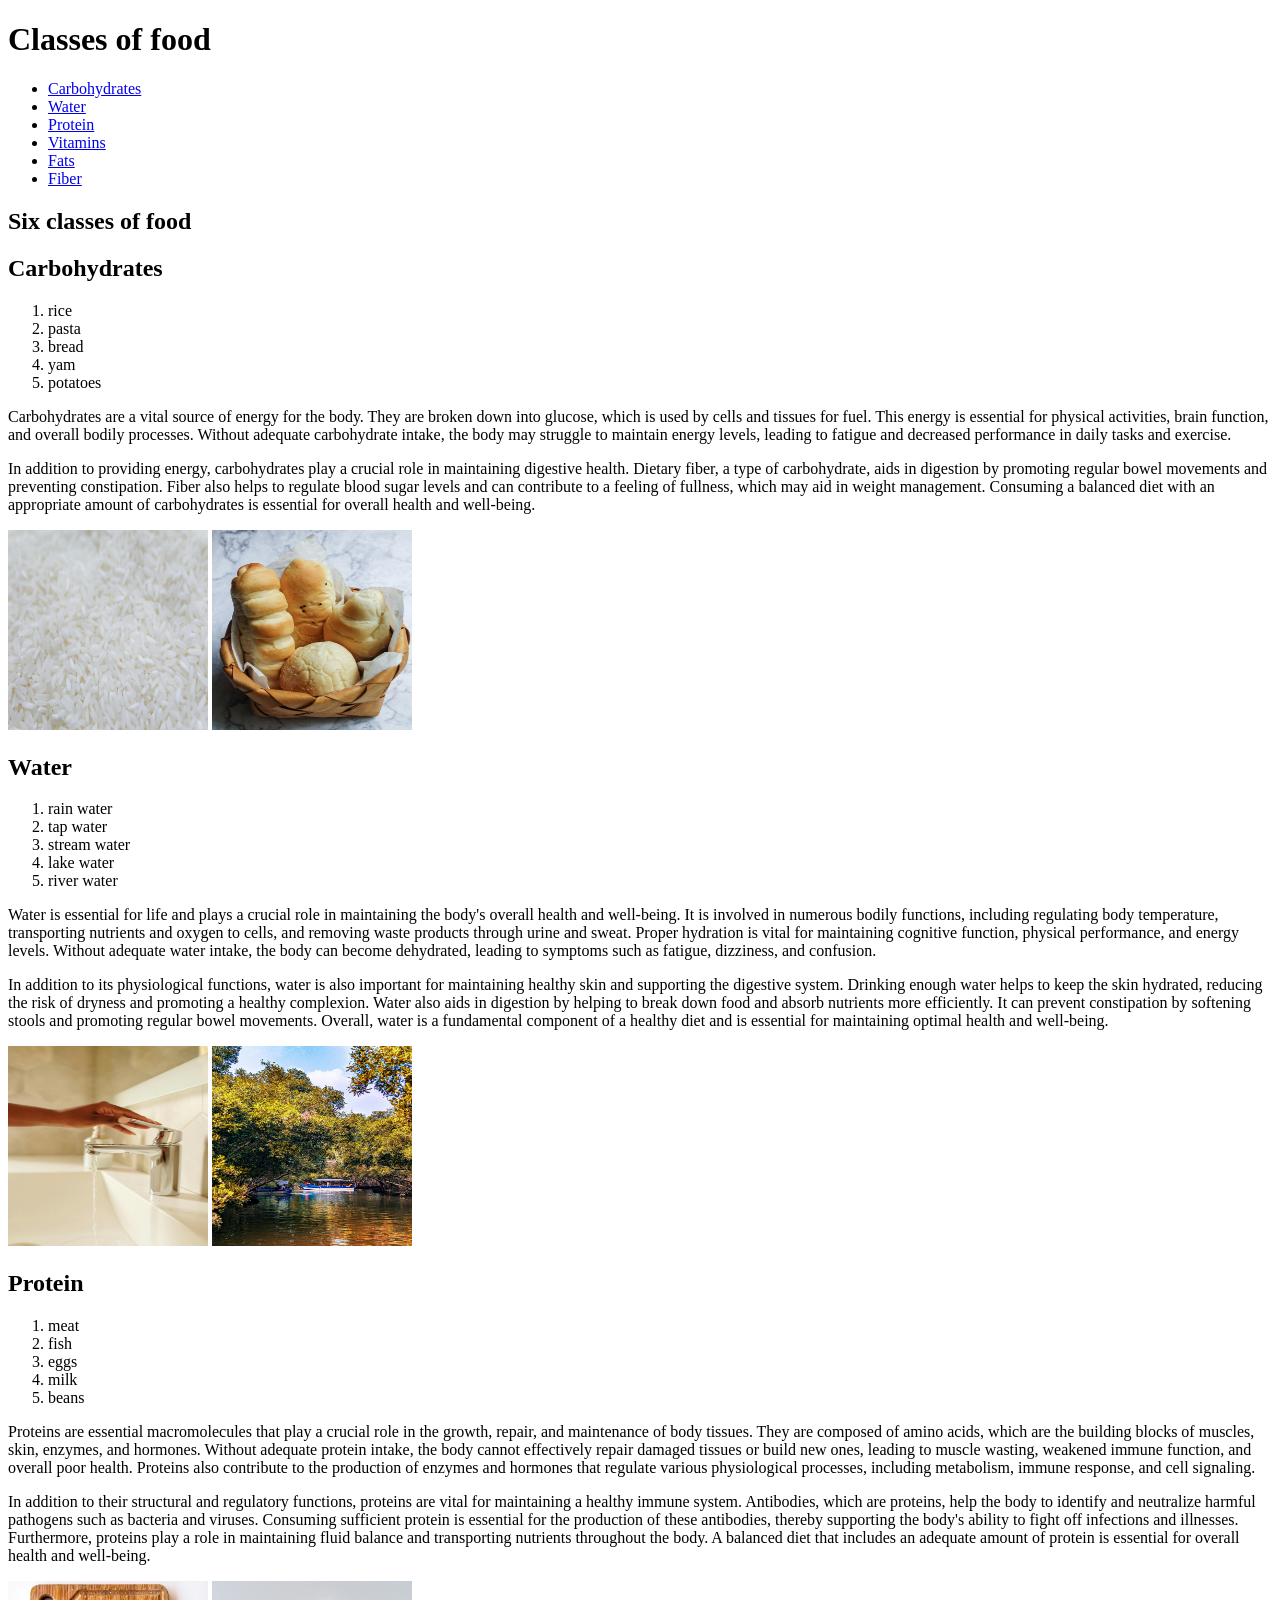
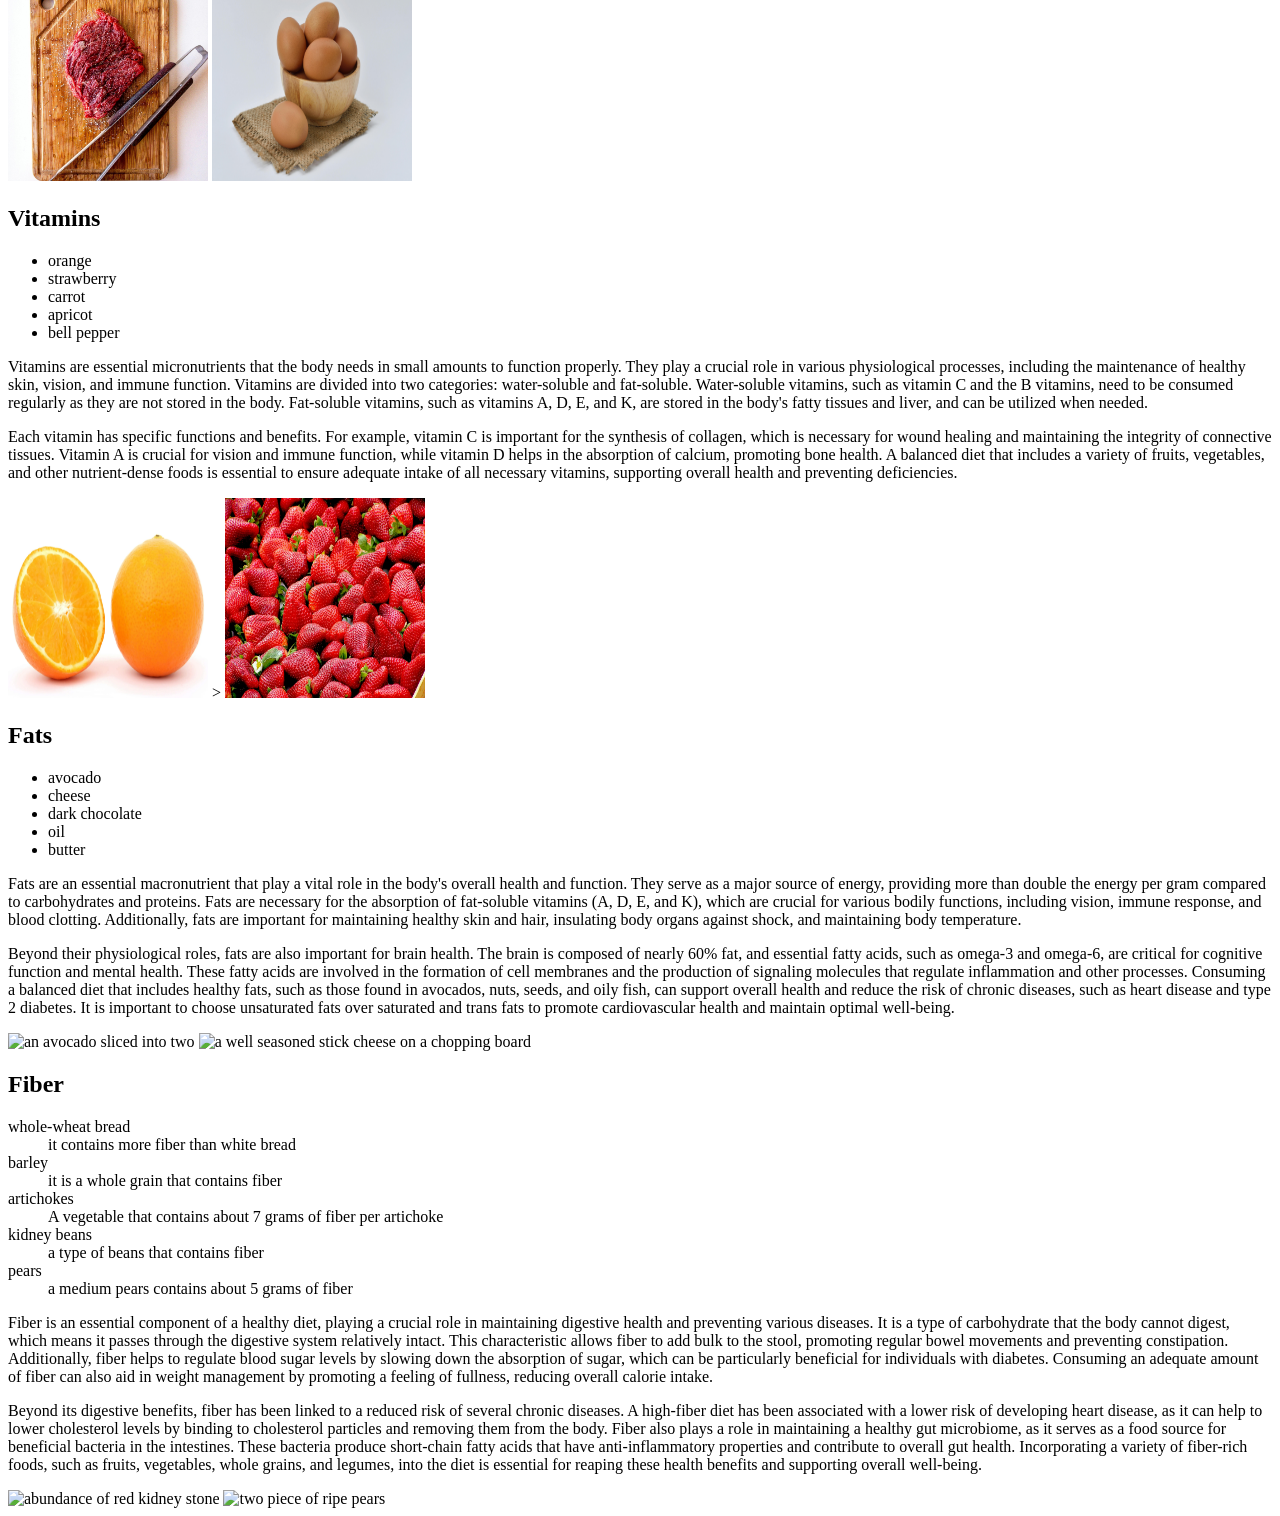
==== commit 939fabb3: "feat: add files" ====
--- a/index.html
+++ b/index.html
@@ -6,20 +6,18 @@
     <title>Classes of food</title>
 </head>
 <body>
-    <h1>classes of food</h1>
+    <h1>Classes of food</h1>
    <ul>
-    <li><a href="#carbohydrates">carbohydrates</a></li>
-    <li><a href="#water">water</a></li>
-    <li><a href="#protein">protein</a></li>
-    <li><a href="#vitamins">vitamins</a></li>
-    <li><a href="#fats">fats</a></li>
-    <li><a href="#fiber">fiber</a></li>
+    <li><a href="#Carbohydrates">Carbohydrates</a></li>
+    <li><a href="#Water">Water</a></li>
+    <li><a href="#Protein">Protein</a></li>
+    <li><a href="#Vitamins">Vitamins</a></li>
+    <li><a href="#Fats">Fats</a></li>
+    <li><a href="#Fiber">Fiber</a></li>
    </ul> 
-    <h2>six classes of food</h2>
-    <section id="carbohydrates">
-     <h2>carbohydrates</h2> 
-     <p>carbohydrates are essential to the body. they are sugars or starch that provides energy for all cells and tissues.
-    </p> 
+    <h2>Six classes of food</h2>
+    <section id="Carbohydrates">
+     <h2>Carbohydrates</h2>
     <ol>
         <li>rice</li>
         <li>pasta</li>
@@ -27,41 +25,13 @@
         <li>yam</li>
         <li>potatoes</li>
     </ol>
-    <h3>Description of Rice</h3>
-    <p>Rice is a staple food for more than half of the world's population, particularly in Asia. It is a versatile grain that can be prepared in various ways, including boiling, steaming, and frying. Rice is known for its ability to complement a wide range of dishes, making it a fundamental ingredient in many culinary traditions.</p>
-    <p>There are several types of rice, each with its unique characteristics. White rice is the most common variety, known for its mild flavor and soft texture. Brown rice, on the other hand, retains its bran and germ layers, making it more nutritious but also chewier and nuttier in flavor. Other varieties include basmati, jasmine, and wild rice, each offering distinct tastes and textures.</p>
-    <p>Rice is an excellent source of energy due to its high carbohydrate content. It provides essential nutrients such as vitamins B1 (thiamine), B3 (niacin), and B6, as well as minerals like magnesium and phosphorus. Brown rice, in particular, is rich in dietary fiber, which aids in digestion and helps maintain a healthy weight.</p>
-    <p>In addition to its nutritional benefits, rice plays a significant cultural role in many societies. It is often associated with prosperity and abundance and is a central element in various rituals and celebrations. For example, in Japan, rice is used to make mochi, a traditional food for New Year's celebrations, while in India, rice is a key component of many religious ceremonies.</p>
-    <p>Rice cultivation is also an important economic activity in many countries. It provides livelihoods for millions of farmers and contributes significantly to national economies. Sustainable rice farming practices are being promoted to ensure that rice production can meet the growing global demand while minimizing environmental impact.</p>
-    <h3>Description of Pasta</h3>
-    <p>Pasta is a beloved staple in many cuisines around the world, particularly in Italian cooking. It is made from durum wheat semolina mixed with water and sometimes eggs, which is then shaped into various forms and dried. Pasta comes in a wide range of shapes and sizes, from long strands like spaghetti to short tubes like penne, each suited to different types of sauces and dishes.</p>
-    <p>One of the key characteristics of pasta is its versatility. It can be served hot or cold, as a main dish or a side, and can be paired with a variety of ingredients such as vegetables, meats, and seafood. Pasta dishes can range from simple preparations like aglio e olio (garlic and oil) to more complex recipes like lasagna or carbonara.</p>
-    <p>Pasta is also a good source of carbohydrates, which provide the body with energy. Whole grain pasta options are available, offering additional nutritional benefits such as higher fiber content, which aids in digestion and helps maintain a healthy weight. Pasta also contains essential nutrients like iron and B vitamins, which are important for overall health.</p>
-    <p>In addition to its nutritional value, pasta holds cultural significance in many regions. In Italy, pasta is a symbol of tradition and family, often enjoyed during gatherings and celebrations. Each region of Italy has its own unique pasta shapes and recipes, reflecting the local ingredients and culinary heritage.</p>
-    <p>Pasta production is a significant industry, with many countries producing and exporting various types of pasta. The process of making pasta has evolved over time, with modern techniques allowing for mass production while still maintaining quality. Sustainable practices are being adopted to ensure that pasta production can meet global demand while minimizing environmental impact.</p>
-    <h3>Description of Bread</h3>
-    <p>Bread is one of the oldest and most widely consumed foods in the world. It is made from a dough of flour and water, usually by baking. Throughout history, bread has been a staple food in many cultures, providing essential nutrients and energy. There are countless varieties of bread, each with its unique texture, flavor, and nutritional profile.</p>
-    <p>One of the most common types of bread is white bread, made from refined wheat flour. It has a soft texture and mild flavor, making it a popular choice for sandwiches and toast. However, whole wheat bread, made from whole grain flour, is considered a healthier option as it retains more nutrients and fiber. Other popular varieties include sourdough, rye, and multigrain bread, each offering distinct tastes and health benefits.</p>
-    <p>Bread is a good source of carbohydrates, which are the body's primary energy source. Whole grain breads also provide dietary fiber, which aids in digestion and helps maintain a healthy weight. Additionally, bread can be fortified with essential vitamins and minerals, such as iron, calcium, and B vitamins, contributing to overall health and well-being.</p>
-    <p>In many cultures, bread holds significant cultural and symbolic meaning. It is often associated with hospitality, sustenance, and community. For example, in many European countries, bread is a central element of meals and is often shared among family and friends. In religious contexts, bread can symbolize spiritual nourishment and is used in various rituals and ceremonies.</p>
-    <p>The production of bread has evolved over time, from traditional artisanal methods to modern industrial processes. While mass production allows for greater availability and convenience, there is a growing interest in artisanal and homemade bread, which often emphasizes quality ingredients and traditional techniques. Sustainable practices in bread production, such as using locally sourced grains and reducing waste, are also gaining popularity as consumers become more conscious of their environmental impact.</p>
-    <h3>Description of Yam</h3>
-    <p>Yam is a starchy tuber that is widely consumed in many parts of the world, particularly in Africa, Asia, and the Caribbean. It is known for its versatility and can be prepared in various ways, including boiling, roasting, frying, and baking. Yams are often confused with sweet potatoes, but they are distinct in terms of texture, flavor, and nutritional content.</p>
-    <p>One of the key characteristics of yam is its high carbohydrate content, which makes it an excellent source of energy. Yams are also rich in dietary fiber, which aids in digestion and helps maintain a healthy weight. Additionally, they provide essential vitamins and minerals such as vitamin C, vitamin B6, potassium, and manganese, contributing to overall health and well-being.</p>
-    <p>Yams come in several varieties, each with its unique taste and texture. Some common types include white yam, yellow yam, and water yam. White yam has a starchy and dry texture, making it ideal for dishes like pounded yam and yam porridge. Yellow yam has a slightly sweeter taste and is often used in soups and stews. Water yam, on the other hand, has a mucilaginous texture and is commonly used in making yam flour.</p>
-    <p>In many cultures, yam holds significant cultural and symbolic meaning. For example, in West Africa, yams are celebrated during the annual Yam Festival, which marks the end of the rainy season and the beginning of the harvest. The festival is a time for thanksgiving, feasting, and community bonding. Yams are also used in various traditional ceremonies and rituals, symbolizing prosperity and abundance.</p>
-    <p>The cultivation of yam is an important agricultural activity in many regions. It provides livelihoods for millions of farmers and contributes significantly to local economies. Sustainable farming practices are being promoted to ensure that yam production can meet the growing global demand while minimizing environmental impact. These practices include crop rotation, organic farming, and the use of improved yam varieties that are resistant to pests and diseases.</p>
-    <h3>Description of Potatoes</h3>
-    <p>Potatoes are one of the most widely consumed vegetables in the world, known for their versatility and nutritional value. They are tubers that come in various shapes, sizes, and colors, including white, yellow, red, and purple. Potatoes can be prepared in numerous ways, such as boiling, baking, frying, and mashing, making them a staple in many cuisines.</p>
-    <p>One of the key characteristics of potatoes is their high carbohydrate content, which provides a significant source of energy. They are also rich in vitamins and minerals, including vitamin C, vitamin B6, potassium, and manganese. Additionally, potatoes contain dietary fiber, particularly when consumed with their skins, which aids in digestion and helps maintain a healthy weight.</p>
-    <p>Potatoes have a relatively low calorie content, making them a healthy addition to a balanced diet when prepared without excessive fats or oils. They are also naturally gluten-free, making them suitable for individuals with gluten sensitivities or celiac disease. The resistant starch found in potatoes can also promote gut health by acting as a prebiotic, feeding beneficial gut bacteria.</p>
-    <p>In many cultures, potatoes hold significant cultural and historical importance. They were first domesticated in the Andean region of South America and have since become a global food staple. Potatoes played a crucial role in the diets of many civilizations and were instrumental in preventing famines and providing sustenance during difficult times.</p>
-    <p>The cultivation of potatoes is an important agricultural activity worldwide. They are relatively easy to grow and can thrive in a variety of climates and soil conditions. Sustainable farming practices, such as crop rotation and integrated pest management, are being promoted to ensure that potato production can meet global demand while minimizing environmental impact. Potatoes continue to be a vital crop, contributing to food security and economic stability in many regions.</p>
-
+    <p>Carbohydrates are a vital source of energy for the body. They are broken down into glucose, which is used by cells and tissues for fuel. This energy is essential for physical activities, brain function, and overall bodily processes. Without adequate carbohydrate intake, the body may struggle to maintain energy levels, leading to fatigue and decreased performance in daily tasks and exercise.</p>
+    <p>In addition to providing energy, carbohydrates play a crucial role in maintaining digestive health. Dietary fiber, a type of carbohydrate, aids in digestion by promoting regular bowel movements and preventing constipation. Fiber also helps to regulate blood sugar levels and can contribute to a feeling of fullness, which may aid in weight management. Consuming a balanced diet with an appropriate amount of carbohydrates is essential for overall health and well-being.</p>
+    <img src="pexels-rice.jpg.jpg" alt="white short grains of rice" loading="lazy" title="grains of rice" width="200" height="200">
+    <img src="pexels-bread.jpg" alt="a baked bread in a basket" loading="lazy" title="baked bread" width="200" height="200">
 </section>
-<section id="water">
-    <h2>water</h2>
-    <p>water is the most important nutrient for the body. A person can only survive few days without taking water
+<section id="Water">
+    <h2>Water</h2>
         <ol>
             <li>rain water</li>
             <li>tap water</li>
@@ -69,44 +39,13 @@
             <li>lake water</li>
             <li>river water</li>
         </ol>
-        <h3>Description of Rain Water</h3>
-        <p>Rain water is a natural source of fresh water that falls from the atmosphere as precipitation. It is a crucial component of the Earth's water cycle, replenishing rivers, lakes, and groundwater supplies. Rain water is collected through various means, such as rain barrels, cisterns, and natural catchment areas, and can be used for a variety of purposes, including drinking, irrigation, and industrial processes.</p>
-        <p>One of the key benefits of rain water is its purity. Unlike surface water, which can be contaminated by pollutants and runoff, rain water is relatively clean when it falls from the sky. However, it can pick up impurities from the atmosphere, such as dust, pollen, and pollutants, so it is often recommended to filter and treat rain water before using it for drinking or cooking.</p>
-        <p>Rain water harvesting is an ancient practice that has been used for centuries to provide a reliable source of water in regions with limited access to fresh water. By capturing and storing rain water, communities can reduce their dependence on municipal water supplies and ensure a sustainable water source during dry periods. Rain water harvesting systems can range from simple rain barrels to complex, large-scale systems that supply entire communities.</p>
-        <p>In addition to its practical uses, rain water plays a vital role in maintaining the health of ecosystems. It helps to recharge aquifers, support plant growth, and maintain the flow of rivers and streams. Rain water also helps to dilute pollutants in the environment, reducing their impact on wildlife and human health. By preserving natural water cycles, rain water contributes to the overall resilience of ecosystems.</p>
-        <p>Rain water is also important for agriculture, as it provides a natural and cost-effective source of irrigation. Farmers can use rain water to water crops, reducing their reliance on groundwater and surface water sources. This not only conserves water but also helps to prevent soil erosion and maintain soil fertility. In regions with unpredictable rainfall patterns, rain water harvesting can provide a reliable source of water for crops, ensuring food security and supporting local economies.</p>
-        <h3>Description of Tap Water</h3>
-        <p>Tap water is the water supplied to homes and businesses through a network of pipes and is typically treated to meet safety and quality standards. It is a convenient and readily available source of water for drinking, cooking, cleaning, and other household uses. The quality of tap water can vary depending on the source and the treatment processes used by local water utilities.</p>
-        <p>One of the main advantages of tap water is its accessibility. In many developed countries, tap water is available 24/7, providing a reliable source of hydration and sanitation. This accessibility is crucial for maintaining public health and hygiene, as it allows people to easily wash their hands, prepare food, and clean their homes. Tap water is also generally more affordable than bottled water, making it a cost-effective option for most households.</p>
-        <p>Tap water undergoes various treatment processes to ensure its safety and quality. These processes typically include filtration, disinfection, and sometimes additional treatments to remove specific contaminants. Common methods of disinfection include chlorination and ultraviolet (UV) treatment, which help to eliminate harmful bacteria and viruses. Water utilities also regularly test tap water to ensure it meets regulatory standards and is safe for consumption.</p>
-        <p>Despite its benefits, tap water can sometimes be a source of concern for consumers due to potential contaminants. These can include naturally occurring substances, such as minerals and metals, as well as human-made pollutants, such as pesticides and industrial chemicals. To address these concerns, many people use home water filtration systems to further purify their tap water. These systems can range from simple pitcher filters to more complex under-sink or whole-house filtration units.</p>
-        <p>In addition to its practical uses, tap water plays a significant role in supporting community infrastructure and economic activities. It is essential for public services such as firefighting, healthcare, and sanitation. Tap water also supports various industries, including agriculture, manufacturing, and energy production. By ensuring a reliable supply of clean water, communities can promote public health, economic development, and overall quality of life.</p>
-        <h3>Description of Stream Water</h3>
-        <p>Stream water is the flowing water found in natural channels, typically originating from springs, melting snow, or rainfall. Streams play a crucial role in the hydrological cycle, transporting water from higher elevations to rivers, lakes, and oceans. They are often characterized by their clear, fast-moving water, which helps to oxygenate the water and support a diverse range of aquatic life.</p>
-        <p>One of the key benefits of stream water is its ability to support ecosystems. Streams provide habitats for various species of fish, insects, and plants, contributing to biodiversity. The flowing water also helps to distribute nutrients and sediments, which are essential for maintaining healthy ecosystems. Additionally, streams can act as natural filters, removing pollutants and improving water quality as the water flows downstream.</p>
-        <p>Stream water is also important for human activities. It can be used for drinking water, irrigation, and recreational activities such as fishing, swimming, and kayaking. Many communities rely on streams as a source of fresh water, and efforts are often made to protect and preserve these valuable resources. Stream restoration projects aim to improve water quality, enhance habitats, and reduce the impact of human activities on stream ecosystems.</p>
-        <p>In addition to their ecological and practical benefits, streams hold cultural and historical significance in many regions. They have been used for centuries as sources of water, transportation routes, and sites for settlements. Streams are often featured in folklore, literature, and art, symbolizing life, purity, and the passage of time. Protecting and preserving streams is important for maintaining these cultural connections and ensuring that future generations can enjoy their beauty and benefits.</p>
-        <p>Stream water management is essential for maintaining the health and sustainability of these natural resources. This includes monitoring water quality, managing land use practices, and implementing conservation measures to protect stream habitats. By working together, communities can ensure that streams continue to provide clean water, support biodiversity, and offer recreational opportunities for years to come.</p>
-
-        <h3>Description of Lake Water</h3>
-        <p>Lake water is the water found in natural or artificial lakes, which are large bodies of standing water surrounded by land. Lakes can vary in size, depth, and water quality, and they play a vital role in the environment by providing habitats for a wide range of aquatic species. They also serve as important sources of fresh water for drinking, irrigation, and industrial uses.</p>
-        <p>One of the key characteristics of lake water is its ability to support diverse ecosystems. Lakes provide habitats for fish, birds, amphibians, and various plant species. The still water of lakes allows for the growth of aquatic plants, which provide food and shelter for many organisms. Lakes also play a crucial role in nutrient cycling, helping to maintain the balance of nutrients in the environment.</p>
-        <p>Lake water is essential for human activities and well-being. Many communities rely on lakes for their drinking water supply, and lakes are often used for recreational activities such as swimming, boating, and fishing. Lakes also have economic importance, supporting industries such as tourism, fishing, and agriculture. The aesthetic and recreational value of lakes makes them popular destinations for outdoor enthusiasts and nature lovers.</p>
-        <p>In addition to their ecological and practical benefits, lakes hold cultural and historical significance in many regions. They have been used for centuries as sources of water, transportation routes, and sites for settlements. Lakes are often featured in folklore, literature, and art, symbolizing tranquility, beauty, and the natural world. Protecting and preserving lakes is important for maintaining these cultural connections and ensuring that future generations can enjoy their beauty and benefits.</p>
-        <p>Lake water management is essential for maintaining the health and sustainability of these natural resources. This includes monitoring water quality, managing land use practices, and implementing conservation measures to protect lake habitats. By working together, communities can ensure that lakes continue to provide clean water, support biodiversity, and offer recreational opportunities for years to come.</p>
-
-        <h3>Description of River Water</h3>
-        <p>River water is the flowing water found in rivers, which are large natural streams that flow towards oceans, seas, or other rivers. Rivers play a crucial role in the hydrological cycle, transporting water, nutrients, and sediments across vast distances. They are often characterized by their dynamic flow, which can vary in speed and volume depending on factors such as rainfall, snowmelt, and topography.</p>
-        <p>One of the key benefits of river water is its ability to support ecosystems. Rivers provide habitats for various species of fish, insects, birds, and plants, contributing to biodiversity. The flowing water helps to oxygenate the water and distribute nutrients, which are essential for maintaining healthy ecosystems. Additionally, rivers can act as natural corridors, allowing species to migrate and disperse, which is important for genetic diversity and ecosystem resilience.</p>
-        <p>River water is also important for human activities. It can be used for drinking water, irrigation, transportation, and recreational activities such as fishing, swimming, and boating. Many communities rely on rivers as a source of fresh water, and efforts are often made to protect and preserve these valuable resources. River restoration projects aim to improve water quality, enhance habitats, and reduce the impact of human activities on river ecosystems.</p>
-        <p>In addition to their ecological and practical benefits, rivers hold cultural and historical significance in many regions. They have been used for centuries as sources of water, transportation routes, and sites for settlements. Rivers are often featured in folklore, literature, and art, symbolizing life, movement, and the passage of time. Protecting and preserving rivers is important for maintaining these cultural connections and ensuring that future generations can enjoy their beauty and benefits.</p>
-        <p>River water management is essential for maintaining the health and sustainability of these natural resources. This includes monitoring water quality, managing land use practices, and implementing conservation measures to protect river habitats. By working together, communities can ensure that rivers continue to provide clean water, support biodiversity, and offer recreational opportunities for years to come.</p>
-</section>
-    <section id="protein">
-    <h2>protein</h2>
-    <p>
-        Proteins are essential nutrients for the human body. They are one of the building blocks of body tissue and can also serve as a fuel source
-    </p>
+        <p>Water is essential for life and plays a crucial role in maintaining the body's overall health and well-being. It is involved in numerous bodily functions, including regulating body temperature, transporting nutrients and oxygen to cells, and removing waste products through urine and sweat. Proper hydration is vital for maintaining cognitive function, physical performance, and energy levels. Without adequate water intake, the body can become dehydrated, leading to symptoms such as fatigue, dizziness, and confusion.</p>
+        <p>In addition to its physiological functions, water is also important for maintaining healthy skin and supporting the digestive system. Drinking enough water helps to keep the skin hydrated, reducing the risk of dryness and promoting a healthy complexion. Water also aids in digestion by helping to break down food and absorb nutrients more efficiently. It can prevent constipation by softening stools and promoting regular bowel movements. Overall, water is a fundamental component of a healthy diet and is essential for maintaining optimal health and well-being.</p>
+        <img src="pexels-tap water.jpg" alt="a running tap water" loading="lazy" title="tap water" width="200" height="200">
+        <img src="pexels-stream.jpg" alt="a stream water located in the midst of a forest" loading="lazy" title="stream water" width="200" height="200">
+    </section>
+    <section id="Protein">
+    <h2>Protein</h2>
     <ol>
         <li>meat</li>
         <li>fish</li>
@@ -114,45 +53,14 @@
         <li>milk</li>
         <li>beans</li>
     </ol>
-    <h3>Description of Meat</h3>
-    <p>Meat is a significant source of protein and other essential nutrients, making it a staple in many diets around the world. It comes from various animals, including cattle, pigs, sheep, and poultry. Meat is rich in high-quality protein, which is crucial for muscle growth, repair, and overall body function. It also provides important vitamins and minerals such as iron, zinc, and B vitamins, which support energy production, immune function, and overall health.</p>
-    <p>One of the key characteristics of meat is its versatility in cooking. It can be prepared in numerous ways, including grilling, roasting, frying, and stewing. Different cuts of meat offer varying textures and flavors, allowing for a wide range of culinary possibilities. For example, tender cuts like filet mignon are ideal for quick cooking methods, while tougher cuts like brisket benefit from slow cooking to break down connective tissues and enhance flavor.</p>
-    <p>Meat also plays a significant cultural and social role in many societies. It is often featured in traditional dishes and festive meals, symbolizing abundance and celebration. In many cultures, meat is a central component of communal feasts and gatherings, bringing people together to share and enjoy food. Additionally, certain meats hold religious and cultural significance, such as kosher and halal meats, which are prepared according to specific dietary laws.</p>
-    <p>While meat is a valuable source of nutrition, it is important to consider its environmental impact. The production of meat, particularly beef, has been associated with significant greenhouse gas emissions, land use, and water consumption. As a result, there is a growing interest in sustainable and ethical meat production practices, such as grass-fed, organic, and locally sourced options. These practices aim to reduce the environmental footprint of meat production while ensuring animal welfare.</p>
-    <p>In recent years, there has also been an increase in the popularity of plant-based meat alternatives. These products are designed to mimic the taste and texture of meat while offering a more sustainable and ethical option. Plant-based meats are typically made from ingredients like soy, peas, and wheat, and are fortified with essential nutrients to provide a comparable nutritional profile to traditional meat. As consumer demand for sustainable food options grows, plant-based meats are becoming more widely available and accepted.</p>
+    <p>Proteins are essential macromolecules that play a crucial role in the growth, repair, and maintenance of body tissues. They are composed of amino acids, which are the building blocks of muscles, skin, enzymes, and hormones. Without adequate protein intake, the body cannot effectively repair damaged tissues or build new ones, leading to muscle wasting, weakened immune function, and overall poor health. Proteins also contribute to the production of enzymes and hormones that regulate various physiological processes, including metabolism, immune response, and cell signaling.</p>
+    <p>In addition to their structural and regulatory functions, proteins are vital for maintaining a healthy immune system. Antibodies, which are proteins, help the body to identify and neutralize harmful pathogens such as bacteria and viruses. Consuming sufficient protein is essential for the production of these antibodies, thereby supporting the body's ability to fight off infections and illnesses. Furthermore, proteins play a role in maintaining fluid balance and transporting nutrients throughout the body. A balanced diet that includes an adequate amount of protein is essential for overall health and well-being.</p>
+    <img src="pexels-meat.png" alt="a raw meat on a cooking board" loading="lazy" title="raw meat" width="200" height="200">
+    <img src="pexels-eggs.png" alt="a bowl of shelled eggs" loading="lazy" title="shelled eggs" width="200" height="200">      
+    </section>
 
-    <h3>Description of Fish</h3>
-    <p>Fish is a highly nutritious food that is rich in protein, omega-3 fatty acids, vitamins, and minerals. It is an important part of many diets around the world, particularly in coastal regions where fishing is a major industry. Fish provides high-quality protein that is easily digestible and essential for muscle growth and repair. It is also an excellent source of omega-3 fatty acids, which are important for heart health, brain function, and reducing inflammation.</p>
-    <p>There are many different types of fish, each with its unique flavor, texture, and nutritional profile. Common varieties include salmon, tuna, cod, and tilapia. Fatty fish like salmon and mackerel are particularly rich in omega-3 fatty acids, while lean fish like cod and haddock are lower in fat but still provide valuable nutrients. Fish can be prepared in various ways, including grilling, baking, frying, and steaming, making it a versatile ingredient in many cuisines.</p>
-    <p>Fish also plays a significant role in cultural and culinary traditions around the world. In many coastal communities, fishing is a way of life, and fish is a staple food that is deeply ingrained in local culture. Traditional dishes such as sushi in Japan, ceviche in Peru, and fish and chips in the United Kingdom highlight the importance of fish in these cuisines. Additionally, fish is often associated with religious and cultural practices, such as the consumption of fish during Lent in Christianity.</p>
-    <p>While fish is a valuable source of nutrition, it is important to consider the sustainability of fish populations and the impact of fishing practices on the environment. Overfishing and destructive fishing methods have led to the depletion of many fish stocks and damage to marine ecosystems. Sustainable fishing practices, such as using selective fishing gear, protecting critical habitats, and implementing catch limits, are essential for ensuring the long-term health of fish populations and marine environments.</p>
-    <p>In response to concerns about overfishing and environmental impact, there has been a growing interest in aquaculture, or fish farming. Aquaculture can provide a sustainable source of fish while reducing pressure on wild fish populations. However, it is important to manage aquaculture operations responsibly to minimize environmental impacts, such as water pollution and habitat destruction. Consumers can also support sustainable seafood by choosing fish that are certified by organizations like the Marine Stewardship Council (MSC) and the Aquaculture Stewardship Council (ASC).</p>
-
-    <h3>Description of Eggs</h3>
-    <p>Eggs are a highly nutritious food that is rich in protein, vitamins, and minerals. They are a versatile ingredient used in a wide range of culinary applications, from breakfast dishes to baked goods. Eggs provide high-quality protein that is essential for muscle growth and repair, as well as important nutrients such as vitamin B12, vitamin D, choline, and selenium. These nutrients support various bodily functions, including brain health, immune function, and metabolism.</p>
-    <p>One of the key characteristics of eggs is their versatility in cooking. They can be prepared in numerous ways, including boiling, frying, scrambling, and poaching. Eggs are also a key ingredient in many recipes, such as cakes, cookies, custards, and sauces, where they provide structure, moisture, and flavor. The ability of eggs to emulsify, leaven, and bind ingredients makes them an essential component in both sweet and savory dishes.</p>
-    <p>Eggs also hold cultural and symbolic significance in many societies. They are often associated with fertility, new beginnings, and renewal, making them a central element in various cultural and religious celebrations. For example, eggs are decorated and exchanged during Easter in Christianity, symbolizing resurrection and new life. In many cultures, eggs are also featured in traditional dishes and festive meals, highlighting their importance in culinary traditions.</p>
-    <p>While eggs are a valuable source of nutrition, it is important to consider the conditions in which they are produced. The welfare of laying hens and the environmental impact of egg production are significant concerns. Free-range, organic, and pasture-raised eggs are often considered more ethical and sustainable options, as they provide better living conditions for hens and reduce the environmental footprint of egg production. Consumers can support these practices by choosing eggs that are certified by organizations like Certified Humane and Animal Welfare Approved.</p>
-    <p>In recent years, there has also been an increase in the availability of plant-based egg alternatives. These products are designed to mimic the taste, texture, and cooking properties of traditional eggs while offering a more sustainable and ethical option. Plant-based eggs are typically made from ingredients like mung beans, chickpeas, and soy, and are fortified with essential nutrients to provide a comparable nutritional profile to traditional eggs. As consumer demand for sustainable food options grows, plant-based eggs are becoming more widely available and accepted.</p>
-
-    <h3>Description of Milk</h3>
-    <p>Milk is a highly nutritious liquid that is rich in protein, vitamins, and minerals. It is a staple food in many diets around the world and is consumed in various forms, including fresh milk, cheese, yogurt, and butter. Milk provides high-quality protein that is essential for muscle growth and repair, as well as important nutrients such as calcium, vitamin D, vitamin B12, and potassium. These nutrients support various bodily functions, including bone health, immune function, and metabolism.</p>
-    <p>One of the key characteristics of milk is its versatility in culinary applications. It can be consumed on its own or used as an ingredient in a wide range of recipes, from beverages and desserts to soups and sauces. Milk is also a key component in the production of dairy products such as cheese, yogurt, and butter, which are valued for their unique flavors and textures. The ability of milk to provide creaminess, moisture, and flavor makes it an essential ingredient in many cuisines.</p>
-    <p>Milk also holds cultural and symbolic significance in many societies. It is often associated with nourishment, purity, and abundance, making it a central element in various cultural and religious practices. For example, in Hinduism, milk is used in religious rituals and offerings, symbolizing purity and devotion. In many cultures, milk and dairy products are featured in traditional dishes and festive meals, highlighting their importance in culinary traditions.</p>
-    <p>While milk is a valuable source of nutrition, it is important to consider the conditions in which it is produced. The welfare of dairy cows and the environmental impact of dairy farming are significant concerns. Organic, grass-fed, and pasture-raised milk are often considered more ethical and sustainable options, as they provide better living conditions for cows and reduce the environmental footprint of dairy production. Consumers can support these practices by choosing milk that is certified by organizations like Certified Humane and Animal Welfare Approved.</p>
-    <p>In recent years, there has also been an increase in the availability of plant-based milk alternatives. These products are designed to mimic the taste, texture, and nutritional profile of traditional milk while offering a more sustainable and ethical option. Plant-based milks are typically made from ingredients like almonds, soy, oats, and coconut, and are fortified with essential nutrients to provide a comparable nutritional profile to traditional milk. As consumer demand for sustainable food options grows, plant-based milks are becoming more widely available and accepted.</p>
-
-    <h3>Description of Beans</h3>
-    <p>Beans are a highly nutritious food that is rich in protein, fiber, vitamins, and minerals. They are a staple in many diets around the world and are valued for their versatility and health benefits. Beans provide high-quality protein that is essential for muscle growth and repair, as well as important nutrients such as iron, folate, magnesium, and potassium. These nutrients support various bodily functions, including energy production, immune function, and heart health.</p>
-    <p>One of the key characteristics of beans is their versatility in cooking. They can be used in a wide range of dishes, from soups and stews to salads and casseroles. Different types of beans, such as black beans, kidney beans, chickpeas, and lentils, offer varying flavors and textures, allowing for diverse culinary possibilities. Beans can be cooked from dried or used canned for convenience, making them an accessible and affordable ingredient in many cuisines.</p>
-    <p>Beans also play a significant role in cultural and culinary traditions around the world. In many regions, beans are a staple food that is deeply ingrained in local culture. Traditional dishes such as chili con carne in the United States, feijoada in Brazil, and dal in India highlight the importance of beans in these cuisines. Additionally, beans are often associated with vegetarian and vegan diets, providing a valuable source of plant-based protein and nutrients.</p>
-    <p>While beans are a valuable source of nutrition, it is important to consider their environmental impact. Beans are generally considered a sustainable food option, as they require less water and land to produce compared to animal-based proteins. Additionally, beans have the ability to fix nitrogen in the soil, improving soil fertility and reducing the need for synthetic fertilizers. This makes beans an environmentally friendly choice for both consumers and farmers.</p>
-    <p>In recent years, there has been a growing interest in incorporating more beans into the diet as part of a plant-based or flexitarian lifestyle. Beans are not only nutritious and sustainable but also affordable and accessible, making them an excellent choice for individuals looking to improve their health and reduce their environmental footprint. By including a variety of beans in the diet, consumers can enjoy their diverse flavors and health benefits while supporting sustainable food practices.</p>
-    </section>
-    <section id="vitamins">
-<h2>vitamins</h2>
-</p>
-<p>Much like vitamins, minerals help support the body. They're essential for many body functions, including building strong bones and teeth</p>
+    <section id="Vitamins">
+<h2>Vitamins</h2>
 <ul>
     <li>orange</li>
     <li>strawberry</li>
@@ -160,44 +68,13 @@
     <li>apricot</li>
     <li>bell pepper</li>
 </ul>
-<h3>Description of Orange</h3>
-<p>Oranges are a popular citrus fruit known for their sweet and tangy flavor. They are rich in vitamin C, which is essential for immune function, skin health, and the absorption of iron from plant-based foods. Oranges also provide dietary fiber, which aids in digestion and helps maintain a healthy weight. Additionally, they contain antioxidants such as flavonoids, which have anti-inflammatory and heart-protective properties.</p>
-<p>One of the key characteristics of oranges is their versatility. They can be eaten fresh, juiced, or used in a variety of recipes, from salads and desserts to savory dishes. Orange zest and juice are often used to add flavor to baked goods, marinades, and sauces. The fruit's bright color and refreshing taste make it a popular choice for snacks and beverages.</p>
-<p>Oranges are also known for their hydrating properties, as they have a high water content. This makes them an excellent choice for staying hydrated, especially in hot weather. The natural sugars in oranges provide a quick source of energy, making them a great option for a pre- or post-workout snack. Additionally, the fiber in oranges helps to regulate blood sugar levels and promote satiety.</p>
-<p>In many cultures, oranges hold symbolic significance. They are often associated with prosperity, good luck, and happiness. For example, in Chinese culture, oranges are commonly given as gifts during the Lunar New Year to symbolize wealth and good fortune. Oranges are also used in various religious and cultural ceremonies around the world.</p>
-<p>Oranges are grown in many regions with warm climates, including the Mediterranean, the United States, and Brazil. They are typically harvested in the winter months, making them a popular fruit during the holiday season. Sustainable farming practices, such as organic farming and integrated pest management, are being promoted to ensure the long-term health of orange orchards and the environment.</p>
-
-<h3>Description of Strawberry</h3>
-<p>Strawberries are a beloved fruit known for their bright red color, juicy texture, and sweet flavor. They are an excellent source of vitamin C, manganese, and antioxidants, which support immune function, skin health, and overall well-being. Strawberries also provide dietary fiber, which aids in digestion and helps maintain a healthy weight. Additionally, they contain folate, which is important for cell growth and development.</p>
-<p>One of the key characteristics of strawberries is their versatility in culinary applications. They can be eaten fresh, added to salads, blended into smoothies, or used in a variety of desserts such as cakes, pies, and ice cream. Strawberries are also commonly used to make jams, jellies, and preserves. Their vibrant color and sweet taste make them a popular choice for garnishing and decorating dishes.</p>
-<p>Strawberries are also known for their hydrating properties, as they have a high water content. This makes them an excellent choice for staying hydrated, especially in hot weather. The natural sugars in strawberries provide a quick source of energy, making them a great option for a pre- or post-workout snack. Additionally, the fiber in strawberries helps to regulate blood sugar levels and promote satiety.</p>
-<p>In many cultures, strawberries hold symbolic significance. They are often associated with love, romance, and sweetness. For example, in ancient Roman mythology, strawberries were considered a symbol of Venus, the goddess of love. Strawberries are also used in various cultural and religious ceremonies around the world, particularly during spring and summer festivals.</p>
-<p>Strawberries are grown in many regions with temperate climates, including the United States, Europe, and Asia. They are typically harvested in the spring and summer months, making them a popular fruit during these seasons. Sustainable farming practices, such as organic farming and integrated pest management, are being promoted to ensure the long-term health of strawberry fields and the environment.</p>
-
-<h3>Description of Carrot</h3>
-<p>Carrots are a root vegetable known for their bright orange color, crunchy texture, and sweet flavor. They are an excellent source of beta-carotene, which the body converts into vitamin A. This nutrient is essential for vision, immune function, and skin health. Carrots also provide dietary fiber, which aids in digestion and helps maintain a healthy weight. Additionally, they contain vitamins K and C, as well as potassium and antioxidants.</p>
-<p>One of the key characteristics of carrots is their versatility in culinary applications. They can be eaten raw, cooked, or juiced. Carrots are commonly used in salads, soups, stews, and stir-fries. They can also be roasted, steamed, or sautéed as a side dish. Carrot juice is a popular beverage, and shredded carrots are often used in baking, particularly in cakes and muffins.</p>
-<p>Carrots are also known for their hydrating properties, as they have a high water content. This makes them an excellent choice for staying hydrated, especially in hot weather. The natural sugars in carrots provide a quick source of energy, making them a great option for a pre- or post-workout snack. Additionally, the fiber in carrots helps to regulate blood sugar levels and promote satiety.</p>
-<p>In many cultures, carrots hold symbolic significance. They are often associated with health, vitality, and good luck. For example, in some cultures, carrots are believed to bring good fortune and are used in various cultural and religious ceremonies. Carrots are also a popular ingredient in traditional dishes around the world, highlighting their importance in culinary traditions.</p>
-<p>Carrots are grown in many regions with temperate climates, including the United States, Europe, and Asia. They are typically harvested in the spring and fall months, making them a popular vegetable during these seasons. Sustainable farming practices, such as organic farming and crop rotation, are being promoted to ensure the long-term health of carrot fields and the environment.</p>
-
-<h3>Description of Apricot</h3>
-<p>Apricots are a small, orange fruit known for their sweet and slightly tart flavor. They are an excellent source of vitamins A and C, which support immune function, skin health, and vision. Apricots also provide dietary fiber, which aids in digestion and helps maintain a healthy weight. Additionally, they contain potassium, which is important for heart health and muscle function, as well as antioxidants that protect against oxidative stress.</p>
-<p>One of the key characteristics of apricots is their versatility in culinary applications. They can be eaten fresh, dried, or used in a variety of recipes, from salads and desserts to savory dishes. Dried apricots are a popular snack and are often used in baking, particularly in cakes, cookies, and bread. Apricot preserves and jams are also common, adding a sweet and tangy flavor to various dishes.</p>
-<p>Apricots are also known for their hydrating properties, as they have a high water content. This makes them an excellent choice for staying hydrated, especially in hot weather. The natural sugars in apricots provide a quick source of energy, making them a great option for a pre- or post-workout snack. Additionally, the fiber in apricots helps to regulate blood sugar levels and promote satiety.</p>
-<p>In many cultures, apricots hold symbolic significance. They are often associated with fertility, abundance, and good luck. For example, in Chinese culture, apricots are considered a symbol of education and medicine. Apricots are also used in various cultural and religious ceremonies around the world, particularly during spring and summer festivals.</p>
-<p>Apricots are grown in many regions with warm climates, including the Mediterranean, the United States, and Central Asia. They are typically harvested in the summer months, making them a popular fruit during this season. Sustainable farming practices, such as organic farming and integrated pest management, are being promoted to ensure the long-term health of apricot orchards and the environment.</p>
-
-<h3>Description of Bell Pepper</h3>
-<p>Bell peppers are a colorful and versatile vegetable known for their sweet and crisp flavor. They come in various colors, including green, red, yellow, and orange, each with its unique taste and nutritional profile. Bell peppers are an excellent source of vitamins A and C, which support immune function, skin health, and vision. They also provide dietary fiber, which aids in digestion and helps maintain a healthy weight. Additionally, bell peppers contain antioxidants such as beta-carotene and flavonoids, which have anti-inflammatory and heart-protective properties.</p>
-<p>One of the key characteristics of bell peppers is their versatility in culinary applications. They can be eaten raw, cooked, or roasted. Bell peppers are commonly used in salads, stir-fries, and stuffed pepper recipes. They can also be grilled, sautéed, or added to soups and stews. The vibrant colors and sweet taste of bell peppers make them a popular choice for garnishing and adding visual appeal to dishes.</p>
-<p>Bell peppers are also known for their hydrating properties, as they have a high water content. This makes them an excellent choice for staying hydrated, especially in hot weather. The natural sugars in bell peppers provide a quick source of energy, making them a great option for a pre- or post-workout snack. Additionally, the fiber in bell peppers helps to regulate blood sugar levels and promote satiety.</p>
-<p>In many cultures, bell peppers hold symbolic significance. They are often associated with health, vitality, and prosperity. For example, in some cultures, bell peppers are believed to bring good fortune and are used in various cultural and religious ceremonies. Bell peppers are also a popular ingredient in traditional dishes around the world, highlighting their importance in culinary traditions.</p>
-<p>Bell peppers are grown in many regions with warm climates, including the United States, Europe, and Asia. They are typically harvested in the summer and fall months, making them a popular vegetable during these seasons. Sustainable farming practices, such as organic farming and integrated pest management, are being promoted to ensure the long-term health of bell pepper fields and the environment.</p>
+<p>Vitamins are essential micronutrients that the body needs in small amounts to function properly. They play a crucial role in various physiological processes, including the maintenance of healthy skin, vision, and immune function. Vitamins are divided into two categories: water-soluble and fat-soluble. Water-soluble vitamins, such as vitamin C and the B vitamins, need to be consumed regularly as they are not stored in the body. Fat-soluble vitamins, such as vitamins A, D, E, and K, are stored in the body's fatty tissues and liver, and can be utilized when needed.</p>
+<p>Each vitamin has specific functions and benefits. For example, vitamin C is important for the synthesis of collagen, which is necessary for wound healing and maintaining the integrity of connective tissues. Vitamin A is crucial for vision and immune function, while vitamin D helps in the absorption of calcium, promoting bone health. A balanced diet that includes a variety of fruits, vegetables, and other nutrient-dense foods is essential to ensure adequate intake of all necessary vitamins, supporting overall health and preventing deficiencies.</p>
+<img src="pexels-orange.webp" alt="an half and a full orange" loading="lazy" title="orange" width="200" height="200"> >
+<img src="pexels-strawberry.webp" alt="ripe colourful strawberries" loading="lazy" title="strawberry" width="200" height="200">
     </section>
-    <section id="fats">
-        <h2>fats</h2>
-        <p>They're essential for many body functions, including building strong bones and teeth.</p>
+    <section id="Fats">
+        <h2>Fats</h2>
         <ul>
             <li>avocado</li>
             <li>cheese</li>
@@ -205,46 +82,14 @@
             <li>oil</li>
             <li>butter</li>
         </ul>
-        <h3>Description of Avocado</h3>
-        <p>Avocado is a nutrient-dense fruit known for its creamy texture and rich flavor. It is an excellent source of healthy fats, particularly monounsaturated fats, which are beneficial for heart health. Avocados also provide essential vitamins and minerals such as vitamin K, vitamin E, vitamin C, folate, and potassium. These nutrients support various bodily functions, including blood clotting, antioxidant protection, and maintaining healthy skin.</p>
-        <p>One of the key characteristics of avocado is its versatility in culinary applications. It can be eaten raw, mashed into guacamole, sliced for salads and sandwiches, or blended into smoothies. Avocado is also used as a substitute for butter or oil in baking, adding moisture and richness to recipes. Its mild flavor and creamy texture make it a popular ingredient in both savory and sweet dishes.</p>
-        <p>Avocado is also known for its hydrating properties, as it has a high water content. This makes it an excellent choice for staying hydrated, especially in hot weather. The healthy fats in avocado provide a sustained source of energy, making it a great option for a pre- or post-workout snack. Additionally, the fiber in avocado helps to regulate blood sugar levels and promote satiety.</p>
-        <p>In many cultures, avocado holds symbolic significance. It is often associated with fertility, health, and prosperity. For example, in ancient Aztec culture, avocados were considered a symbol of love and fertility. Avocado is also used in various cultural and culinary traditions around the world, highlighting its importance in global cuisine.</p>
-        <p>Avocados are grown in many regions with warm climates, including Mexico, the United States, and Central and South America. They are typically harvested year-round, making them a popular fruit throughout the year. Sustainable farming practices, such as organic farming and integrated pest management, are being promoted to ensure the long-term health of avocado orchards and the environment.</p>
-
-        <h3>Description of Cheese</h3>
-        <p>Cheese is a dairy product made from the curdled milk of cows, goats, sheep, or other mammals. It is known for its rich flavor, creamy texture, and wide variety of types and styles. Cheese is an excellent source of protein, calcium, and essential vitamins such as vitamin A, vitamin B12, and riboflavin. These nutrients support bone health, muscle function, and overall well-being.</p>
-        <p>One of the key characteristics of cheese is its versatility in culinary applications. It can be eaten on its own, used as a topping for dishes, or incorporated into recipes such as pizzas, sandwiches, and casseroles. Different types of cheese offer varying flavors and textures, from the sharpness of cheddar to the creaminess of brie. Cheese can also be aged to develop complex flavors and enhance its culinary appeal.</p>
-        <p>Cheese is also known for its cultural and historical significance. It has been produced and consumed for thousands of years, with each region developing its unique cheese-making traditions. For example, Parmesan cheese from Italy, Roquefort from France, and cheddar from England are all renowned for their distinct flavors and production methods. Cheese is often featured in traditional dishes and festive meals, symbolizing abundance and celebration.</p>
-        <p>While cheese is a valuable source of nutrition, it is important to consider its environmental impact. The production of cheese, particularly from industrial dairy farms, can contribute to greenhouse gas emissions, land use, and water consumption. As a result, there is a growing interest in sustainable and ethical cheese production practices, such as organic, grass-fed, and locally sourced options. These practices aim to reduce the environmental footprint of cheese production while ensuring animal welfare.</p>
-        <p>In recent years, there has also been an increase in the popularity of plant-based cheese alternatives. These products are designed to mimic the taste and texture of traditional cheese while offering a more sustainable and ethical option. Plant-based cheeses are typically made from ingredients like nuts, soy, and coconut, and are fortified with essential nutrients to provide a comparable nutritional profile to traditional cheese. As consumer demand for sustainable food options grows, plant-based cheeses are becoming more widely available and accepted.</p>
-
-        <h3>Description of Dark Chocolate</h3>
-        <p>Dark chocolate is a type of chocolate that contains a high percentage of cocoa solids, typically ranging from 70% to 99%. It is known for its rich, intense flavor and numerous health benefits. Dark chocolate is an excellent source of antioxidants, particularly flavonoids, which help protect the body from oxidative stress and inflammation. It also provides essential minerals such as iron, magnesium, and zinc, which support various bodily functions, including energy production and immune function.</p>
-        <p>One of the key characteristics of dark chocolate is its versatility in culinary applications. It can be eaten on its own, used as an ingredient in baking, or melted and drizzled over desserts. Dark chocolate is also commonly used in savory dishes, such as mole sauce, to add depth and complexity to the flavor. Its bittersweet taste and smooth texture make it a popular choice for both sweet and savory recipes.</p>
-        <p>Dark chocolate is also known for its potential health benefits. Studies have shown that consuming dark chocolate in moderation can improve heart health by reducing blood pressure, improving blood flow, and lowering the risk of heart disease. The flavonoids in dark chocolate have also been linked to improved brain function and reduced risk of cognitive decline. Additionally, dark chocolate can enhance mood and reduce stress by stimulating the production of endorphins and serotonin.</p>
-        <p>In many cultures, dark chocolate holds symbolic significance. It is often associated with luxury, indulgence, and celebration. For example, in ancient Mesoamerican cultures, cocoa beans were considered valuable and were used as currency. Dark chocolate is also a popular gift for special occasions, such as Valentine's Day and birthdays, symbolizing love and appreciation.</p>
-        <p>Dark chocolate is produced in many regions around the world, with notable cocoa-growing areas including West Africa, South America, and Southeast Asia. Sustainable and ethical cocoa farming practices, such as fair trade and organic certification, are being promoted to ensure the long-term health of cocoa farms and the well-being of farmers. By choosing dark chocolate from sustainable sources, consumers can support environmentally friendly practices and fair labor conditions in the chocolate industry.</p>
-
-        <h3>Description of Oil</h3>
-        <p>Oil is a versatile and essential ingredient in cooking and food preparation. It is derived from various plant sources, such as olives, sunflowers, canola, and coconuts, as well as animal sources like fish and lard. Oils are rich in fats, which are important for energy production, nutrient absorption, and overall health. Different types of oils offer varying flavors, smoke points, and nutritional profiles, making them suitable for a wide range of culinary applications.</p>
-        <p>One of the key characteristics of oil is its versatility in cooking. It can be used for frying, sautéing, baking, and dressing salads. Oils with high smoke points, such as canola and sunflower oil, are ideal for high-heat cooking methods, while oils with lower smoke points, like olive and sesame oil, are better suited for drizzling and low-heat cooking. The flavor of oil can also enhance the taste of dishes, with options ranging from the mildness of vegetable oil to the robustness of extra virgin olive oil.</p>
-        <p>Oil is also known for its health benefits when consumed in moderation. Healthy oils, such as olive oil and avocado oil, are rich in monounsaturated and polyunsaturated fats, which can help reduce the risk of heart disease and improve cholesterol levels. These oils also contain antioxidants and anti-inflammatory compounds that support overall health. However, it is important to balance oil consumption with other nutrient-dense foods to maintain a healthy diet.</p>
-        <p>In many cultures, oil holds symbolic and practical significance. It is often associated with nourishment, abundance, and healing. For example, olive oil has been used for centuries in Mediterranean cuisine and is considered a symbol of health and longevity. In religious and cultural practices, oil is used in rituals and ceremonies, such as anointing and lighting lamps, highlighting its importance in various traditions.</p>
-        <p>Oil production is a significant agricultural and industrial activity worldwide. Sustainable and ethical oil production practices, such as organic farming, fair trade certification, and environmentally friendly extraction methods, are being promoted to ensure the long-term health of oil-producing regions and the well-being of workers. By choosing oils from sustainable sources, consumers can support environmentally friendly practices and fair labor conditions in the oil industry.</p>
-
-        <h3>Description of Butter</h3>
-        <p>Butter is a dairy product made by churning cream to separate the butterfat from the buttermilk. It is known for its rich flavor, creamy texture, and versatility in cooking and baking. Butter is an excellent source of fat, which is important for energy production, nutrient absorption, and overall health. It also provides essential vitamins such as vitamin A, vitamin D, and vitamin E, which support vision, immune function, and skin health.</p>
-        <p>One of the key characteristics of butter is its versatility in culinary applications. It can be used for spreading on bread, cooking, baking, and making sauces. Butter adds flavor and richness to dishes, enhancing the taste and texture of both sweet and savory recipes. It is also a key ingredient in many traditional dishes and baked goods, such as croissants, cookies, and sauces like hollandaise and béarnaise.</p>
-        <p>Butter is also known for its cultural and historical significance. It has been produced and consumed for thousands of years, with each region developing its unique butter-making traditions. For example, European butter is often cultured, giving it a tangy flavor, while American butter is typically sweet cream butter. Butter is often featured in traditional dishes and festive meals, symbolizing abundance and celebration.</p>
-        <p>While butter is a valuable source of nutrition, it is important to consider its environmental impact. The production of butter, particularly from industrial dairy farms, can contribute to greenhouse gas emissions, land use, and water consumption. As a result, there is a growing interest in sustainable and ethical butter production practices, such as organic, grass-fed, and locally sourced options. These practices aim to reduce the environmental footprint of butter production while ensuring animal welfare.</p>
-        <p>In recent years, there has also been an increase in the popularity of plant-based butter alternatives. These products are designed to mimic the taste and texture of traditional butter while offering a more sustainable and ethical option. Plant-based butters are typically made from ingredients like nuts, seeds, and coconut, and are fortified with essential nutrients to provide a comparable nutritional profile to traditional butter. As consumer demand for sustainable food options grows, plant-based butters are becoming more widely available and accepted.</p>
+        <p>Fats are an essential macronutrient that play a vital role in the body's overall health and function. They serve as a major source of energy, providing more than double the energy per gram compared to carbohydrates and proteins. Fats are necessary for the absorption of fat-soluble vitamins (A, D, E, and K), which are crucial for various bodily functions, including vision, immune response, and blood clotting. Additionally, fats are important for maintaining healthy skin and hair, insulating body organs against shock, and maintaining body temperature.</p>
+        <p>Beyond their physiological roles, fats are also important for brain health. The brain is composed of nearly 60% fat, and essential fatty acids, such as omega-3 and omega-6, are critical for cognitive function and mental health. These fatty acids are involved in the formation of cell membranes and the production of signaling molecules that regulate inflammation and other processes. Consuming a balanced diet that includes healthy fats, such as those found in avocados, nuts, seeds, and oily fish, can support overall health and reduce the risk of chronic diseases, such as heart disease and type 2 diabetes. It is important to choose unsaturated fats over saturated and trans fats to promote cardiovascular health and maintain optimal well-being.</p>
+        <img src="https://images.pexels.com/photos/557659/pexels-photo-557659.jpeg?auto=compress&cs=tinysrgb&w=1260&h=750&dpr=2" alt="an avocado sliced into two" loading="lazy" title="sliced avocado" width="200" height="200">
+        <img src="https://images.pexels.com/photos/3928854/pexels-photo-3928854.png?auto=compress&cs=tinysrgb&w=1260&h=750&dpr=2" alt="a well seasoned stick cheese on a chopping board" loading="lazy" title="stick cheese" width="200" height="200">
     </section>
-<section id="fiber">
-    <h2>fiber</h2>
-    <p>Fiber which is essential for digestion, is found in fruits and vegetables.</p>
+<section id="Fiber">
+    <h2>Fiber</h2>
     <div>
-        <h2>descriptive list</h2>
         <dl>
             <dt>whole-wheat bread</dt>
             <dd>it contains more fiber than white bread</dd>
@@ -257,7 +102,11 @@
             <dt>pears</dt>
             <dd>a medium pears contains about 5 grams of fiber</dd>
         </dl>
-       
+        
+        <p>Fiber is an essential component of a healthy diet, playing a crucial role in maintaining digestive health and preventing various diseases. It is a type of carbohydrate that the body cannot digest, which means it passes through the digestive system relatively intact. This characteristic allows fiber to add bulk to the stool, promoting regular bowel movements and preventing constipation. Additionally, fiber helps to regulate blood sugar levels by slowing down the absorption of sugar, which can be particularly beneficial for individuals with diabetes. Consuming an adequate amount of fiber can also aid in weight management by promoting a feeling of fullness, reducing overall calorie intake.</p>
+        <p>Beyond its digestive benefits, fiber has been linked to a reduced risk of several chronic diseases. A high-fiber diet has been associated with a lower risk of developing heart disease, as it can help to lower cholesterol levels by binding to cholesterol particles and removing them from the body. Fiber also plays a role in maintaining a healthy gut microbiome, as it serves as a food source for beneficial bacteria in the intestines. These bacteria produce short-chain fatty acids that have anti-inflammatory properties and contribute to overall gut health. Incorporating a variety of fiber-rich foods, such as fruits, vegetables, whole grains, and legumes, into the diet is essential for reaping these health benefits and supporting overall well-being.</p>
+        <img src="https://images.pexels.com/photos/7717469/pexels-photo-7717469.jpeg?auto=compress&cs=tinysrgb&w=1260&h=750&dpr=2" alt="abundance of red kidney stone" loading="lazy" title="barley field" width="200" height="200">
+        <img src="https://images.pexels.com/photos/568471/pexels-photo-568471.jpeg?auto=compress&cs=tinysrgb&w=1260&h=750&dpr=2" alt="two piece of ripe pears" loading="lazy" title="ripe pears" width="200" height="200">
 </section>
 
 
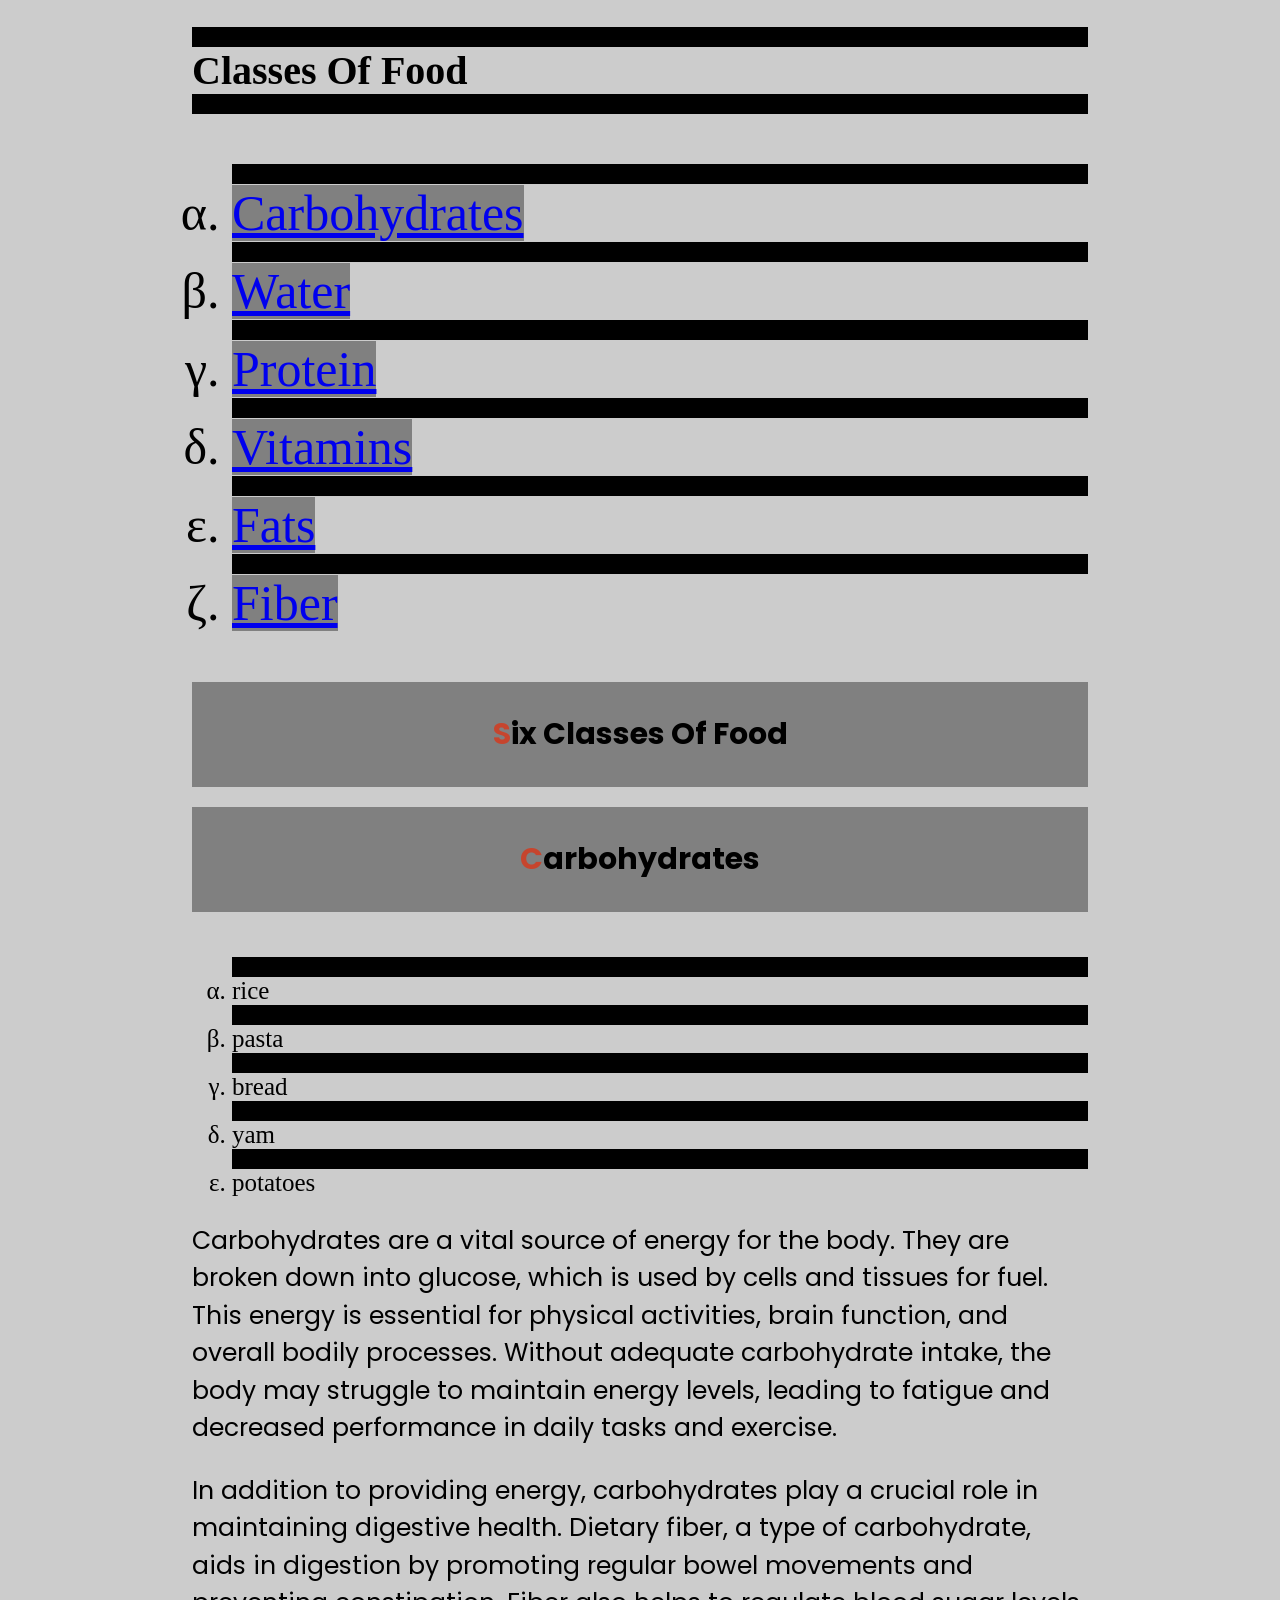
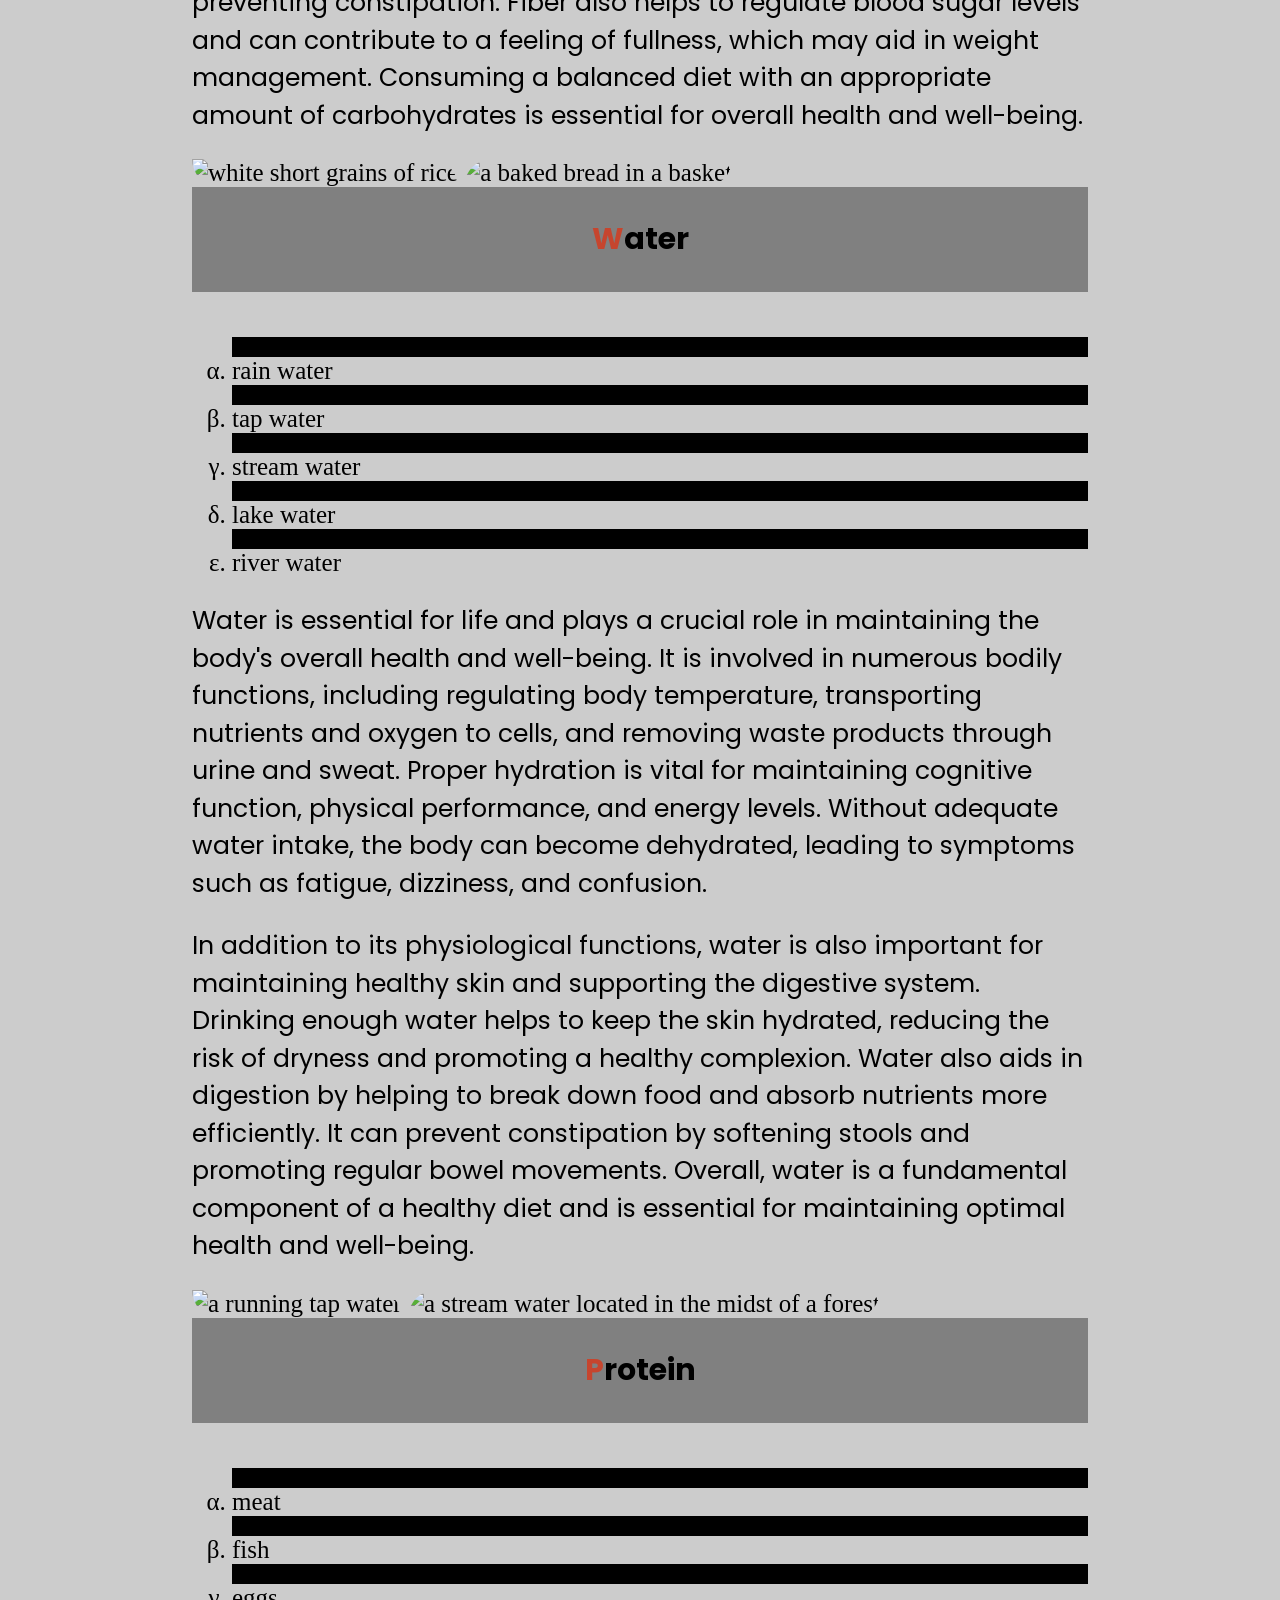
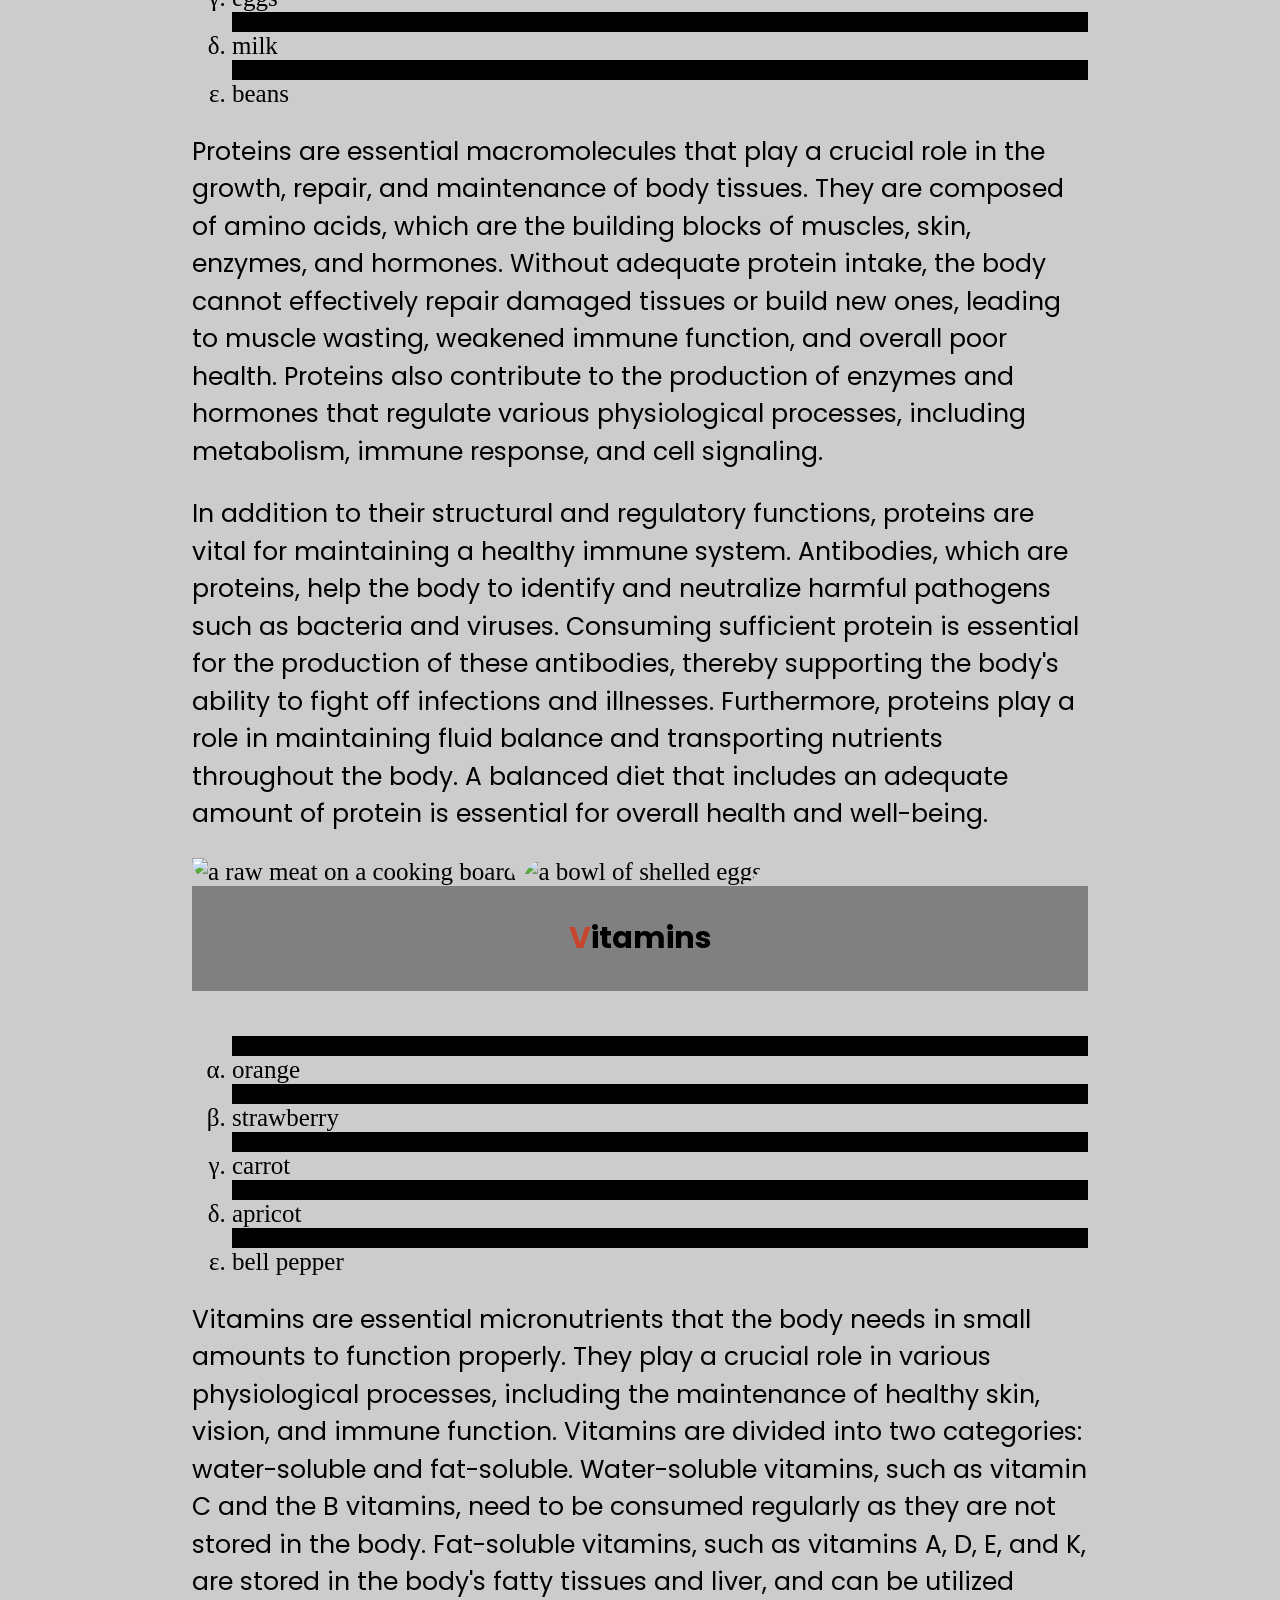
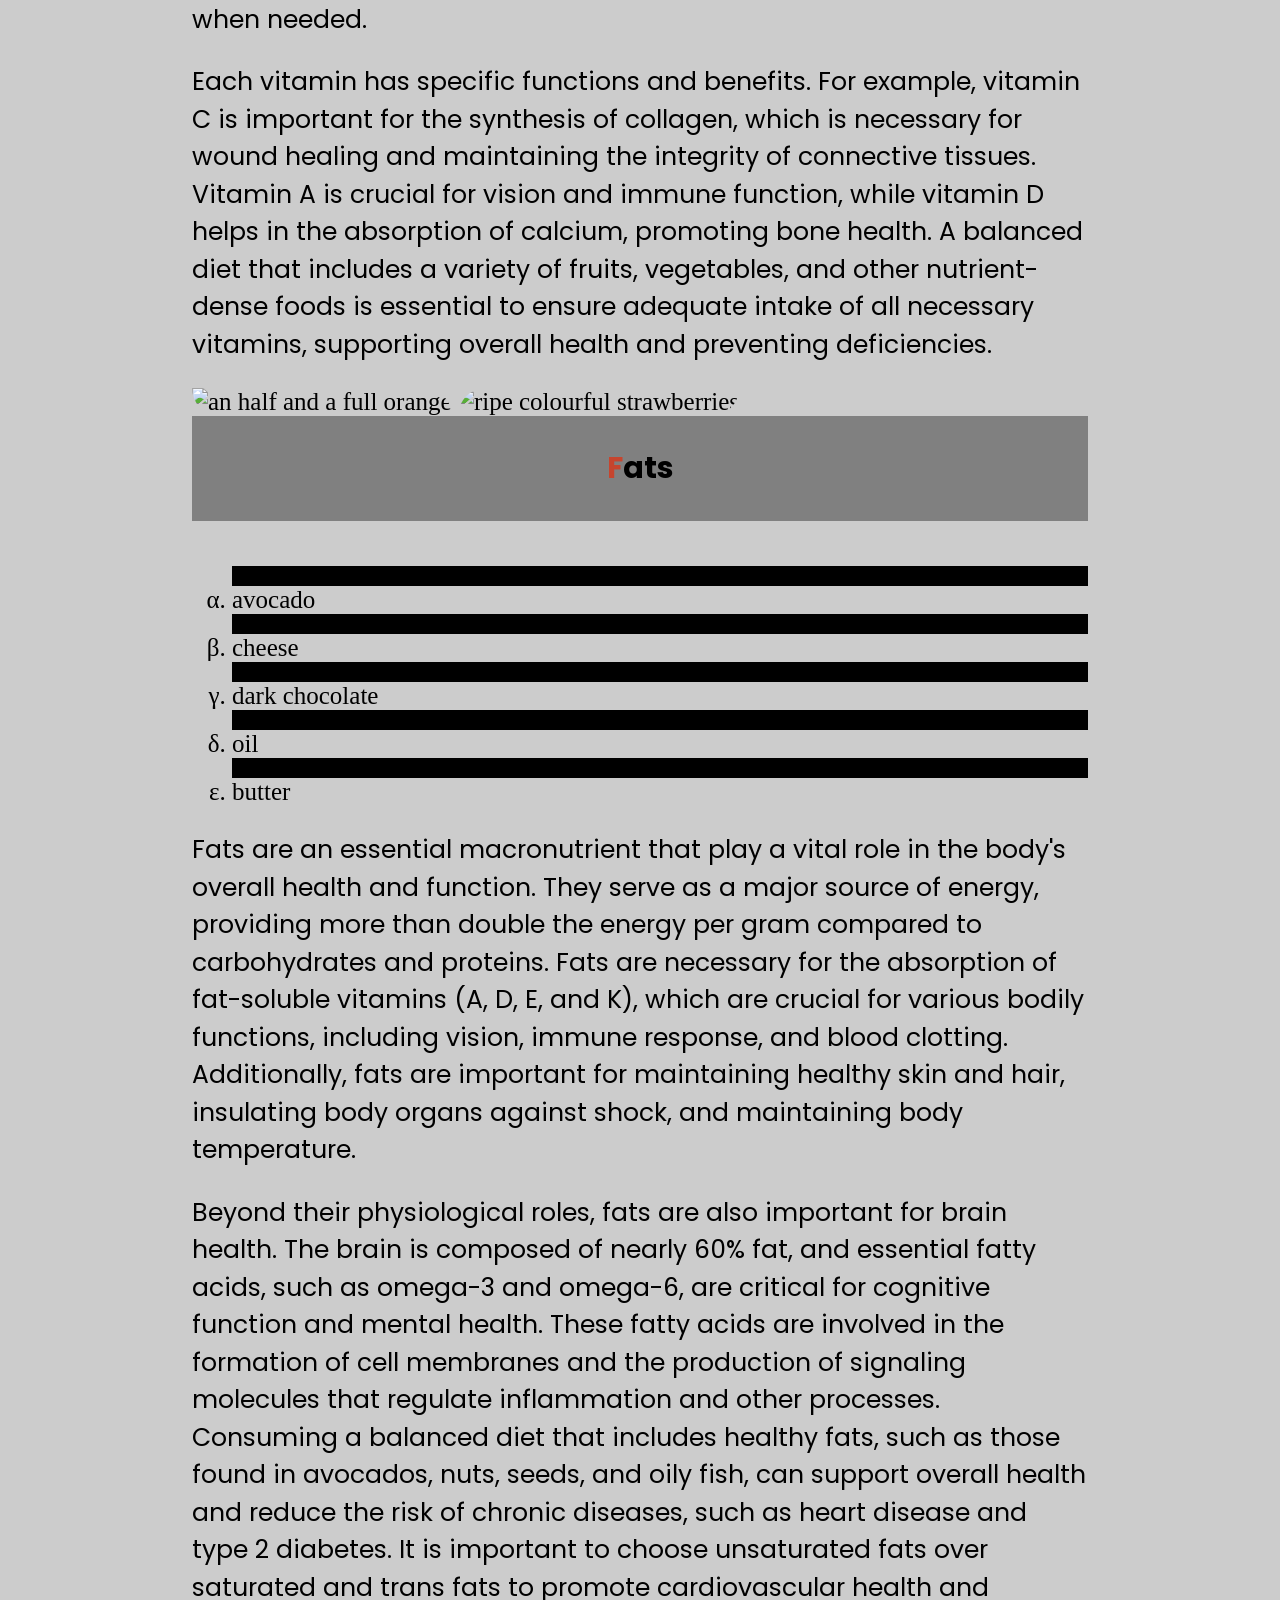
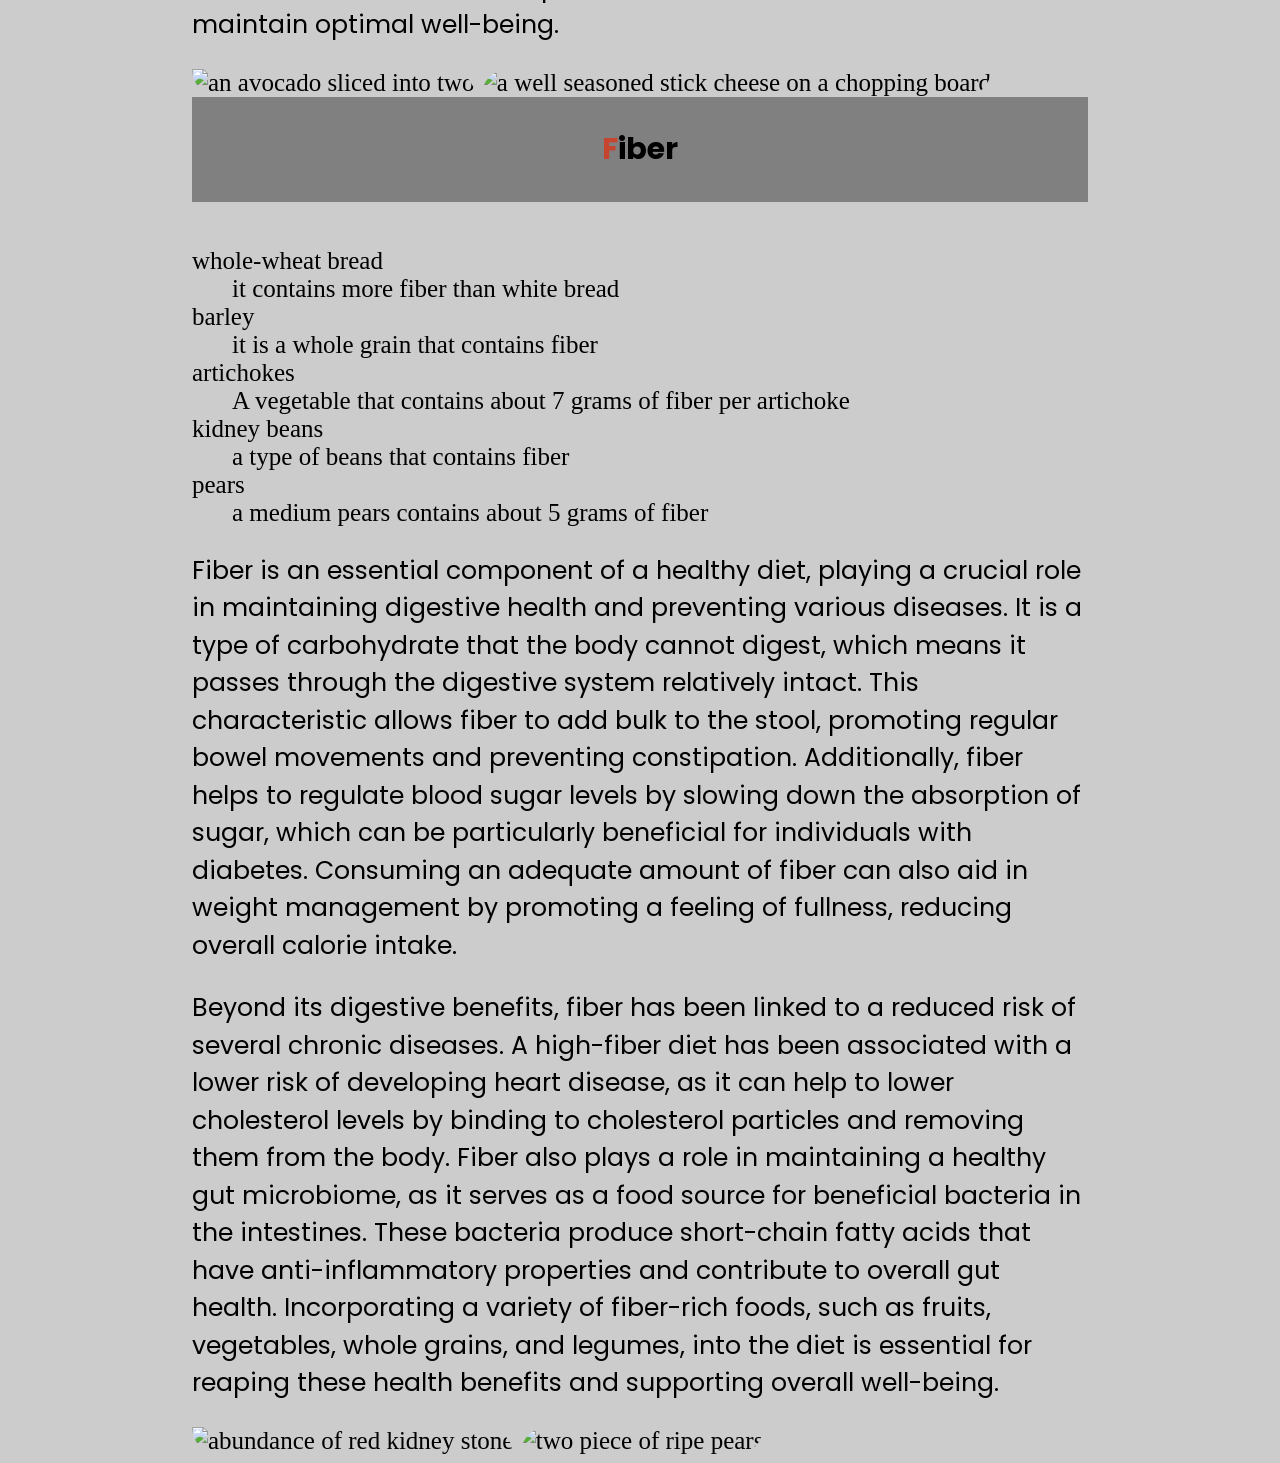
==== commit e7b12425: "feat: add files" ====
--- a/index.html
+++ b/index.html
@@ -1,114 +1,317 @@
 <!DOCTYPE html>
 <html lang="en">
-<head>
-    <meta charset="UTF-8">
-    <meta name="viewport" content="width=device-width, initial-scale=1.0">
+  <head>
+    <meta charset="UTF-8" />
+    <meta name="viewport" content="width=device-width, initial-scale=1.0" />
     <title>Classes of food</title>
-</head>
-<body>
+    <link rel="stylesheet" href="./styles.css">
+    <link rel="shortcut icon" href="./favicon.ico" type="image/x-icon" />
+  </head>
+  <body>
     <h1>Classes of food</h1>
-   <ul>
-    <li><a href="#Carbohydrates">Carbohydrates</a></li>
-    <li><a href="#Water">Water</a></li>
-    <li><a href="#Protein">Protein</a></li>
-    <li><a href="#Vitamins">Vitamins</a></li>
-    <li><a href="#Fats">Fats</a></li>
-    <li><a href="#Fiber">Fiber</a></li>
-   </ul> 
+    <ul>
+      <li><a href="#Carbohydrates">Carbohydrates</a></li>
+      <li><a href="#Water">Water</a></li>
+      <li><a href="#Protein">Protein</a></li>
+      <li><a href="#Vitamins">Vitamins</a></li>
+      <li><a href="#Fats">Fats</a></li>
+      <li><a href="#Fiber">Fiber</a></li>
+    </ul>
     <h2>Six classes of food</h2>
     <section id="Carbohydrates">
-     <h2>Carbohydrates</h2>
-    <ol>
+      <h2>Carbohydrates</h2>
+      <ol>
         <li>rice</li>
         <li>pasta</li>
         <li>bread</li>
         <li>yam</li>
         <li>potatoes</li>
-    </ol>
-    <p>Carbohydrates are a vital source of energy for the body. They are broken down into glucose, which is used by cells and tissues for fuel. This energy is essential for physical activities, brain function, and overall bodily processes. Without adequate carbohydrate intake, the body may struggle to maintain energy levels, leading to fatigue and decreased performance in daily tasks and exercise.</p>
-    <p>In addition to providing energy, carbohydrates play a crucial role in maintaining digestive health. Dietary fiber, a type of carbohydrate, aids in digestion by promoting regular bowel movements and preventing constipation. Fiber also helps to regulate blood sugar levels and can contribute to a feeling of fullness, which may aid in weight management. Consuming a balanced diet with an appropriate amount of carbohydrates is essential for overall health and well-being.</p>
-    <img src="pexels-rice.jpg.jpg" alt="white short grains of rice" loading="lazy" title="grains of rice" width="200" height="200">
-    <img src="pexels-bread.jpg" alt="a baked bread in a basket" loading="lazy" title="baked bread" width="200" height="200">
-</section>
-<section id="Water">
-    <h2>Water</h2>
-        <ol>
-            <li>rain water</li>
-            <li>tap water</li>
-            <li>stream water</li>
-            <li>lake water</li>
-            <li>river water</li>
-        </ol>
-        <p>Water is essential for life and plays a crucial role in maintaining the body's overall health and well-being. It is involved in numerous bodily functions, including regulating body temperature, transporting nutrients and oxygen to cells, and removing waste products through urine and sweat. Proper hydration is vital for maintaining cognitive function, physical performance, and energy levels. Without adequate water intake, the body can become dehydrated, leading to symptoms such as fatigue, dizziness, and confusion.</p>
-        <p>In addition to its physiological functions, water is also important for maintaining healthy skin and supporting the digestive system. Drinking enough water helps to keep the skin hydrated, reducing the risk of dryness and promoting a healthy complexion. Water also aids in digestion by helping to break down food and absorb nutrients more efficiently. It can prevent constipation by softening stools and promoting regular bowel movements. Overall, water is a fundamental component of a healthy diet and is essential for maintaining optimal health and well-being.</p>
-        <img src="pexels-tap water.jpg" alt="a running tap water" loading="lazy" title="tap water" width="200" height="200">
-        <img src="pexels-stream.jpg" alt="a stream water located in the midst of a forest" loading="lazy" title="stream water" width="200" height="200">
+      </ol>
+      <p>
+        Carbohydrates are a vital source of energy for the body. They are broken
+        down into glucose, which is used by cells and tissues for fuel. This
+        energy is essential for physical activities, brain function, and overall
+        bodily processes. Without adequate carbohydrate intake, the body may
+        struggle to maintain energy levels, leading to fatigue and decreased
+        performance in daily tasks and exercise.
+      </p>
+      <p>
+        In addition to providing energy, carbohydrates play a crucial role in
+        maintaining digestive health. Dietary fiber, a type of carbohydrate,
+        aids in digestion by promoting regular bowel movements and preventing
+        constipation. Fiber also helps to regulate blood sugar levels and can
+        contribute to a feeling of fullness, which may aid in weight management.
+        Consuming a balanced diet with an appropriate amount of carbohydrates is
+        essential for overall health and well-being.
+      </p>
+      <img
+        src="./Media/pexels-rice.jpg.jpg"
+        alt="white short grains of rice"
+        loading="lazy"
+        title="grains of rice"
+        width="200"
+        height="200"
+      />
+      <img
+        src="./Media/pexels-bread.jpg"
+        alt="a baked bread in a basket"
+        loading="lazy"
+        title="baked bread"
+        width="200"
+        height="200"
+      />
+    </section>
+    <section id="Water">
+      <h2>Water</h2>
+      <ol>
+        <li>rain water</li>
+        <li>tap water</li>
+        <li>stream water</li>
+        <li>lake water</li>
+        <li>river water</li>
+      </ol>
+      <p>
+        Water is essential for life and plays a crucial role in maintaining the
+        body's overall health and well-being. It is involved in numerous bodily
+        functions, including regulating body temperature, transporting nutrients
+        and oxygen to cells, and removing waste products through urine and
+        sweat. Proper hydration is vital for maintaining cognitive function,
+        physical performance, and energy levels. Without adequate water intake,
+        the body can become dehydrated, leading to symptoms such as fatigue,
+        dizziness, and confusion.
+      </p>
+      <p>
+        In addition to its physiological functions, water is also important for
+        maintaining healthy skin and supporting the digestive system. Drinking
+        enough water helps to keep the skin hydrated, reducing the risk of
+        dryness and promoting a healthy complexion. Water also aids in digestion
+        by helping to break down food and absorb nutrients more efficiently. It
+        can prevent constipation by softening stools and promoting regular bowel
+        movements. Overall, water is a fundamental component of a healthy diet
+        and is essential for maintaining optimal health and well-being.
+      </p>
+      <img
+        src="./Media/pexels-tap-water.jpg"
+        alt="a running tap water"
+        loading="lazy"
+        title="tap water"
+        width="200"
+        height="200"
+      />
+      <img
+        src="./Media/pexels-stream.jpg"
+        alt="a stream water located in the midst of a forest"
+        loading="lazy"
+        title="stream water"
+        width="200"
+        height="200"
+      />
     </section>
     <section id="Protein">
-    <h2>Protein</h2>
-    <ol>
+      <h2>Protein</h2>
+      <ol>
         <li>meat</li>
         <li>fish</li>
         <li>eggs</li>
         <li>milk</li>
         <li>beans</li>
-    </ol>
-    <p>Proteins are essential macromolecules that play a crucial role in the growth, repair, and maintenance of body tissues. They are composed of amino acids, which are the building blocks of muscles, skin, enzymes, and hormones. Without adequate protein intake, the body cannot effectively repair damaged tissues or build new ones, leading to muscle wasting, weakened immune function, and overall poor health. Proteins also contribute to the production of enzymes and hormones that regulate various physiological processes, including metabolism, immune response, and cell signaling.</p>
-    <p>In addition to their structural and regulatory functions, proteins are vital for maintaining a healthy immune system. Antibodies, which are proteins, help the body to identify and neutralize harmful pathogens such as bacteria and viruses. Consuming sufficient protein is essential for the production of these antibodies, thereby supporting the body's ability to fight off infections and illnesses. Furthermore, proteins play a role in maintaining fluid balance and transporting nutrients throughout the body. A balanced diet that includes an adequate amount of protein is essential for overall health and well-being.</p>
-    <img src="pexels-meat.png" alt="a raw meat on a cooking board" loading="lazy" title="raw meat" width="200" height="200">
-    <img src="pexels-eggs.png" alt="a bowl of shelled eggs" loading="lazy" title="shelled eggs" width="200" height="200">      
+      </ol>
+      <p>
+        Proteins are essential macromolecules that play a crucial role in the
+        growth, repair, and maintenance of body tissues. They are composed of
+        amino acids, which are the building blocks of muscles, skin, enzymes,
+        and hormones. Without adequate protein intake, the body cannot
+        effectively repair damaged tissues or build new ones, leading to muscle
+        wasting, weakened immune function, and overall poor health. Proteins
+        also contribute to the production of enzymes and hormones that regulate
+        various physiological processes, including metabolism, immune response,
+        and cell signaling.
+      </p>
+      <p>
+        In addition to their structural and regulatory functions, proteins are
+        vital for maintaining a healthy immune system. Antibodies, which are
+        proteins, help the body to identify and neutralize harmful pathogens
+        such as bacteria and viruses. Consuming sufficient protein is essential
+        for the production of these antibodies, thereby supporting the body's
+        ability to fight off infections and illnesses. Furthermore, proteins
+        play a role in maintaining fluid balance and transporting nutrients
+        throughout the body. A balanced diet that includes an adequate amount of
+        protein is essential for overall health and well-being.
+      </p>
+      <img
+        src="./Media/pexels-meat.png"
+        alt="a raw meat on a cooking board"
+        loading="lazy"
+        title="raw meat"
+        width="200"
+        height="200"
+      />
+      <img
+        src="./Media/pexels-eggs.png"
+        alt="a bowl of shelled eggs"
+        loading="lazy"
+        title="shelled eggs"
+        width="200"
+        height="200"
+      />
     </section>
 
     <section id="Vitamins">
-<h2>Vitamins</h2>
-<ul>
-    <li>orange</li>
-    <li>strawberry</li>
-    <li>carrot</li>
-    <li>apricot</li>
-    <li>bell pepper</li>
-</ul>
-<p>Vitamins are essential micronutrients that the body needs in small amounts to function properly. They play a crucial role in various physiological processes, including the maintenance of healthy skin, vision, and immune function. Vitamins are divided into two categories: water-soluble and fat-soluble. Water-soluble vitamins, such as vitamin C and the B vitamins, need to be consumed regularly as they are not stored in the body. Fat-soluble vitamins, such as vitamins A, D, E, and K, are stored in the body's fatty tissues and liver, and can be utilized when needed.</p>
-<p>Each vitamin has specific functions and benefits. For example, vitamin C is important for the synthesis of collagen, which is necessary for wound healing and maintaining the integrity of connective tissues. Vitamin A is crucial for vision and immune function, while vitamin D helps in the absorption of calcium, promoting bone health. A balanced diet that includes a variety of fruits, vegetables, and other nutrient-dense foods is essential to ensure adequate intake of all necessary vitamins, supporting overall health and preventing deficiencies.</p>
-<img src="pexels-orange.webp" alt="an half and a full orange" loading="lazy" title="orange" width="200" height="200"> >
-<img src="pexels-strawberry.webp" alt="ripe colourful strawberries" loading="lazy" title="strawberry" width="200" height="200">
+      <h2>Vitamins</h2>
+      <ul>
+        <li>orange</li>
+        <li>strawberry</li>
+        <li>carrot</li>
+        <li>apricot</li>
+        <li>bell pepper</li>
+      </ul>
+      <p>
+        Vitamins are essential micronutrients that the body needs in small
+        amounts to function properly. They play a crucial role in various
+        physiological processes, including the maintenance of healthy skin,
+        vision, and immune function. Vitamins are divided into two categories:
+        water-soluble and fat-soluble. Water-soluble vitamins, such as vitamin C
+        and the B vitamins, need to be consumed regularly as they are not stored
+        in the body. Fat-soluble vitamins, such as vitamins A, D, E, and K, are
+        stored in the body's fatty tissues and liver, and can be utilized when
+        needed.
+      </p>
+      <p>
+        Each vitamin has specific functions and benefits. For example, vitamin C
+        is important for the synthesis of collagen, which is necessary for wound
+        healing and maintaining the integrity of connective tissues. Vitamin A
+        is crucial for vision and immune function, while vitamin D helps in the
+        absorption of calcium, promoting bone health. A balanced diet that
+        includes a variety of fruits, vegetables, and other nutrient-dense foods
+        is essential to ensure adequate intake of all necessary vitamins,
+        supporting overall health and preventing deficiencies.
+      </p>
+      <img
+        src="./Media/pexels-orange.webp"
+        alt="an half and a full orange"
+        loading="lazy"
+        title="orange"
+        width="200"
+        height="200">
+      <img
+        src="./Media/pexels-strawberry.webp"
+        alt="ripe colourful strawberries"
+        loading="lazy"
+        title="strawberry"
+        width="200"
+        height="200"
+      />
     </section>
     <section id="Fats">
-        <h2>Fats</h2>
-        <ul>
-            <li>avocado</li>
-            <li>cheese</li>
-            <li>dark chocolate</li>
-            <li>oil</li>
-            <li>butter</li>
-        </ul>
-        <p>Fats are an essential macronutrient that play a vital role in the body's overall health and function. They serve as a major source of energy, providing more than double the energy per gram compared to carbohydrates and proteins. Fats are necessary for the absorption of fat-soluble vitamins (A, D, E, and K), which are crucial for various bodily functions, including vision, immune response, and blood clotting. Additionally, fats are important for maintaining healthy skin and hair, insulating body organs against shock, and maintaining body temperature.</p>
-        <p>Beyond their physiological roles, fats are also important for brain health. The brain is composed of nearly 60% fat, and essential fatty acids, such as omega-3 and omega-6, are critical for cognitive function and mental health. These fatty acids are involved in the formation of cell membranes and the production of signaling molecules that regulate inflammation and other processes. Consuming a balanced diet that includes healthy fats, such as those found in avocados, nuts, seeds, and oily fish, can support overall health and reduce the risk of chronic diseases, such as heart disease and type 2 diabetes. It is important to choose unsaturated fats over saturated and trans fats to promote cardiovascular health and maintain optimal well-being.</p>
-        <img src="https://images.pexels.com/photos/557659/pexels-photo-557659.jpeg?auto=compress&cs=tinysrgb&w=1260&h=750&dpr=2" alt="an avocado sliced into two" loading="lazy" title="sliced avocado" width="200" height="200">
-        <img src="https://images.pexels.com/photos/3928854/pexels-photo-3928854.png?auto=compress&cs=tinysrgb&w=1260&h=750&dpr=2" alt="a well seasoned stick cheese on a chopping board" loading="lazy" title="stick cheese" width="200" height="200">
-    </section>
-<section id="Fiber">
-    <h2>Fiber</h2>
-    <div>
+      <h2>Fats</h2>
+      <ul>
+        <li>avocado</li>
+        <li>cheese</li>
+        <li>dark chocolate</li>
+        <li>oil</li>
+        <li>butter</li>
+      </ul>
+      <p>
+        Fats are an essential macronutrient that play a vital role in the body's
+        overall health and function. They serve as a major source of energy,
+        providing more than double the energy per gram compared to carbohydrates
+        and proteins. Fats are necessary for the absorption of fat-soluble
+        vitamins (A, D, E, and K), which are crucial for various bodily
+        functions, including vision, immune response, and blood clotting.
+        Additionally, fats are important for maintaining healthy skin and hair,
+        insulating body organs against shock, and maintaining body temperature.
+      </p>
+      <p>
+        Beyond their physiological roles, fats are also important for brain
+        health. The brain is composed of nearly 60% fat, and essential fatty
+        acids, such as omega-3 and omega-6, are critical for cognitive function
+        and mental health. These fatty acids are involved in the formation of
+        cell membranes and the production of signaling molecules that regulate
+        inflammation and other processes. Consuming a balanced diet that
+        includes healthy fats, such as those found in avocados, nuts, seeds, and
+        oily fish, can support overall health and reduce the risk of chronic
+        diseases, such as heart disease and type 2 diabetes. It is important to
+        choose unsaturated fats over saturated and trans fats to promote
+        cardiovascular health and maintain optimal well-being.
+      </p>
+      <img
+        src="https://images.pexels.com/photos/557659/pexels-photo-557659.jpeg?auto=compress&cs=tinysrgb&w=1260&h=750&dpr=2"
+        alt="an avocado sliced into two"
+        loading="lazy"
+        title="sliced avocado"
+        width="200"
+        height="200"
+      />
+      <img
+        src="https://images.pexels.com/photos/3928854/pexels-photo-3928854.png?auto=compress&cs=tinysrgb&w=1260&h=750&dpr=2"
+        alt="a well seasoned stick cheese on a chopping board"
+        loading="lazy"
+        title="stick cheese"
+        width="200"
+        height="200"
+      />
+    </section>
+    <section id="Fiber">
+      <h2>Fiber</h2>
+      <div>
         <dl>
-            <dt>whole-wheat bread</dt>
-            <dd>it contains more fiber than white bread</dd>
-            <dt>barley</dt>
-            <dd>it is a whole grain that contains fiber</dd>
-            <dt>artichokes</dt>
-            <dd>A vegetable that contains about 7 grams of fiber per artichoke</dd>
-            <dt>kidney beans</dt>
-            <dd>a type of beans that contains fiber</dd>
-            <dt>pears</dt>
-            <dd>a medium pears contains about 5 grams of fiber</dd>
+          <dt>whole-wheat bread</dt>
+          <dd>it contains more fiber than white bread</dd>
+          <dt>barley</dt>
+          <dd>it is a whole grain that contains fiber</dd>
+          <dt>artichokes</dt>
+          <dd>
+            A vegetable that contains about 7 grams of fiber per artichoke
+          </dd>
+          <dt>kidney beans</dt>
+          <dd>a type of beans that contains fiber</dd>
+          <dt>pears</dt>
+          <dd>a medium pears contains about 5 grams of fiber</dd>
         </dl>
-        
-        <p>Fiber is an essential component of a healthy diet, playing a crucial role in maintaining digestive health and preventing various diseases. It is a type of carbohydrate that the body cannot digest, which means it passes through the digestive system relatively intact. This characteristic allows fiber to add bulk to the stool, promoting regular bowel movements and preventing constipation. Additionally, fiber helps to regulate blood sugar levels by slowing down the absorption of sugar, which can be particularly beneficial for individuals with diabetes. Consuming an adequate amount of fiber can also aid in weight management by promoting a feeling of fullness, reducing overall calorie intake.</p>
-        <p>Beyond its digestive benefits, fiber has been linked to a reduced risk of several chronic diseases. A high-fiber diet has been associated with a lower risk of developing heart disease, as it can help to lower cholesterol levels by binding to cholesterol particles and removing them from the body. Fiber also plays a role in maintaining a healthy gut microbiome, as it serves as a food source for beneficial bacteria in the intestines. These bacteria produce short-chain fatty acids that have anti-inflammatory properties and contribute to overall gut health. Incorporating a variety of fiber-rich foods, such as fruits, vegetables, whole grains, and legumes, into the diet is essential for reaping these health benefits and supporting overall well-being.</p>
-        <img src="https://images.pexels.com/photos/7717469/pexels-photo-7717469.jpeg?auto=compress&cs=tinysrgb&w=1260&h=750&dpr=2" alt="abundance of red kidney stone" loading="lazy" title="barley field" width="200" height="200">
-        <img src="https://images.pexels.com/photos/568471/pexels-photo-568471.jpeg?auto=compress&cs=tinysrgb&w=1260&h=750&dpr=2" alt="two piece of ripe pears" loading="lazy" title="ripe pears" width="200" height="200">
-</section>
 
-
-</body>
-</html>+        <p>
+          Fiber is an essential component of a healthy diet, playing a crucial
+          role in maintaining digestive health and preventing various diseases.
+          It is a type of carbohydrate that the body cannot digest, which means
+          it passes through the digestive system relatively intact. This
+          characteristic allows fiber to add bulk to the stool, promoting
+          regular bowel movements and preventing constipation. Additionally,
+          fiber helps to regulate blood sugar levels by slowing down the
+          absorption of sugar, which can be particularly beneficial for
+          individuals with diabetes. Consuming an adequate amount of fiber can
+          also aid in weight management by promoting a feeling of fullness,
+          reducing overall calorie intake.
+        </p>
+        <p>
+          Beyond its digestive benefits, fiber has been linked to a reduced risk
+          of several chronic diseases. A high-fiber diet has been associated
+          with a lower risk of developing heart disease, as it can help to lower
+          cholesterol levels by binding to cholesterol particles and removing
+          them from the body. Fiber also plays a role in maintaining a healthy
+          gut microbiome, as it serves as a food source for beneficial bacteria
+          in the intestines. These bacteria produce short-chain fatty acids that
+          have anti-inflammatory properties and contribute to overall gut
+          health. Incorporating a variety of fiber-rich foods, such as fruits,
+          vegetables, whole grains, and legumes, into the diet is essential for
+          reaping these health benefits and supporting overall well-being.
+        </p>
+        <img
+          src="https://images.pexels.com/photos/7717469/pexels-photo-7717469.jpeg?auto=compress&cs=tinysrgb&w=1260&h=750&dpr=2"
+          alt="abundance of red kidney stone"
+          loading="lazy"
+          title="barley field"
+          width="200"
+          height="200"
+        />
+        <img
+          src="https://images.pexels.com/photos/568471/pexels-photo-568471.jpeg?auto=compress&cs=tinysrgb&w=1260&h=750&dpr=2"
+          alt="two piece of ripe pears"
+          loading="lazy"
+          title="ripe pears"
+          width="200"
+          height="200"
+        />
+      </div>
+    </section>
+  </body>
+</html>
--- a/styles.css
+++ b/styles.css
@@ -0,0 +1,81 @@
+@import url('https://fonts.googleapis.com/css2?family=Poppins:ital,wght@0,100;0,200;0,300;0,400;0,500;0,600;0,700;0,800;0,900;1,100;1,200;1,300;1,400;1,500;1,600;1,700;1,800;1,900&display=swap');
+
+
+
+*{
+    /* margin: 0; */
+    /* padding: 0; */
+    box-sizing: border-box;
+}
+
+html{
+    font-size: 50px;
+}
+
+h2{
+     text-transform: capitalize;
+        font-family: "Poppins", serif;
+        font-weight: 700;
+        font-size: 0.6rem;
+}
+
+p{
+    font-family: "Poppins", serif;
+    font-weight: 400;
+    line-height:1.5em ;
+}
+
+h1{
+    text-transform: capitalize;
+    font-size: 0.8rem;
+    border-block-start: 20px solid;
+    border-block-end: 20px solid;
+}
+h2{
+    background-color: #808080;
+    border-block-end:20px solid #ccc ;
+    padding-block: 30px;
+    text-align: center;
+    margin: auto;
+}
+
+li{
+    list-style-type: lower-greek;
+    border-block-start: 20px solid;
+
+}
+h2::first-letter{
+    color: #dc3214c1;
+}
+section, dl{
+    font-size: 0.5rem;
+}
+
+
+img:nth-of-type(odd){
+    border-radius: 0px 50px 0px 50px;
+}
+
+img:nth-of-type(even){
+    border-radius: 50px 0px 50px 0px;
+}
+
+a{
+    background-color: #808080;
+}
+
+a:hover{
+    background-color: #dc143c;
+}
+
+a:visited{
+    background-color: pink;
+}
+
+body{
+    margin-inline: auto;
+    width: 70%;
+    background-image: radial-gradient(#ccc, #ccc);
+}
+
+
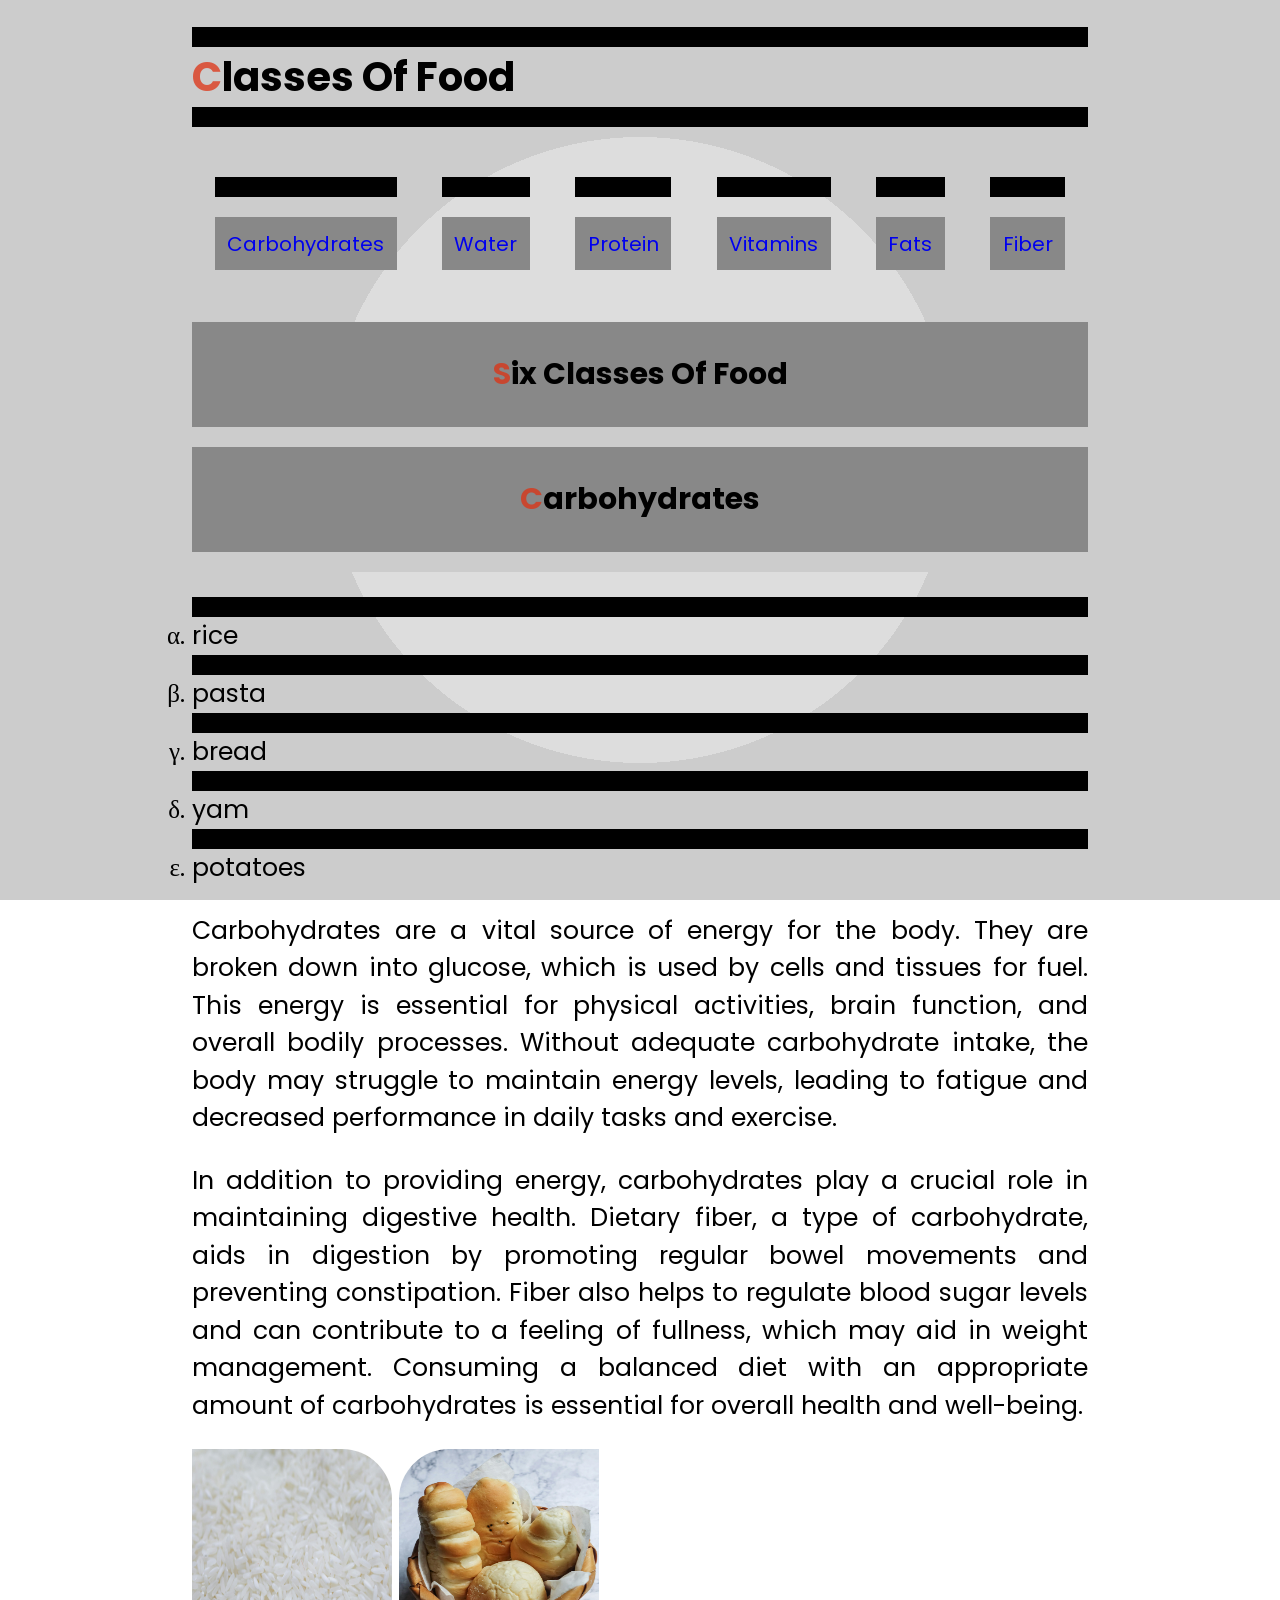
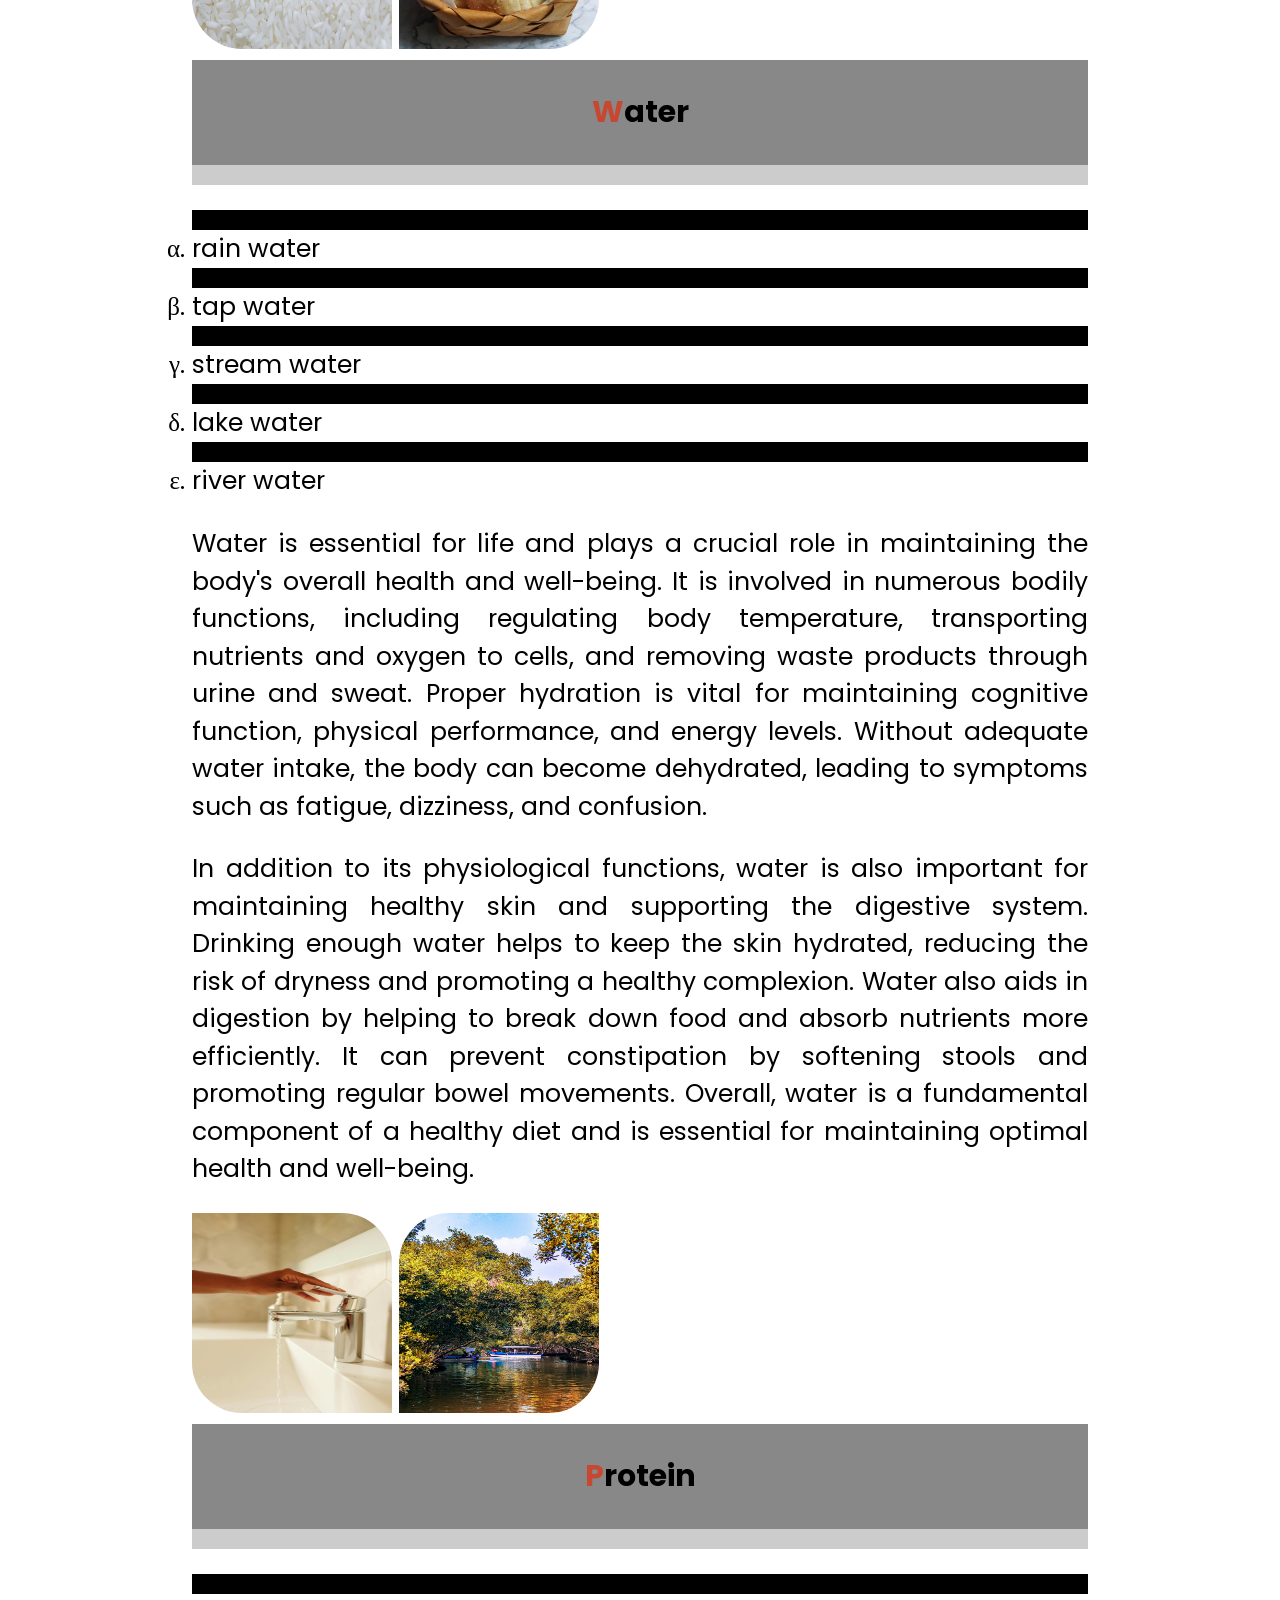
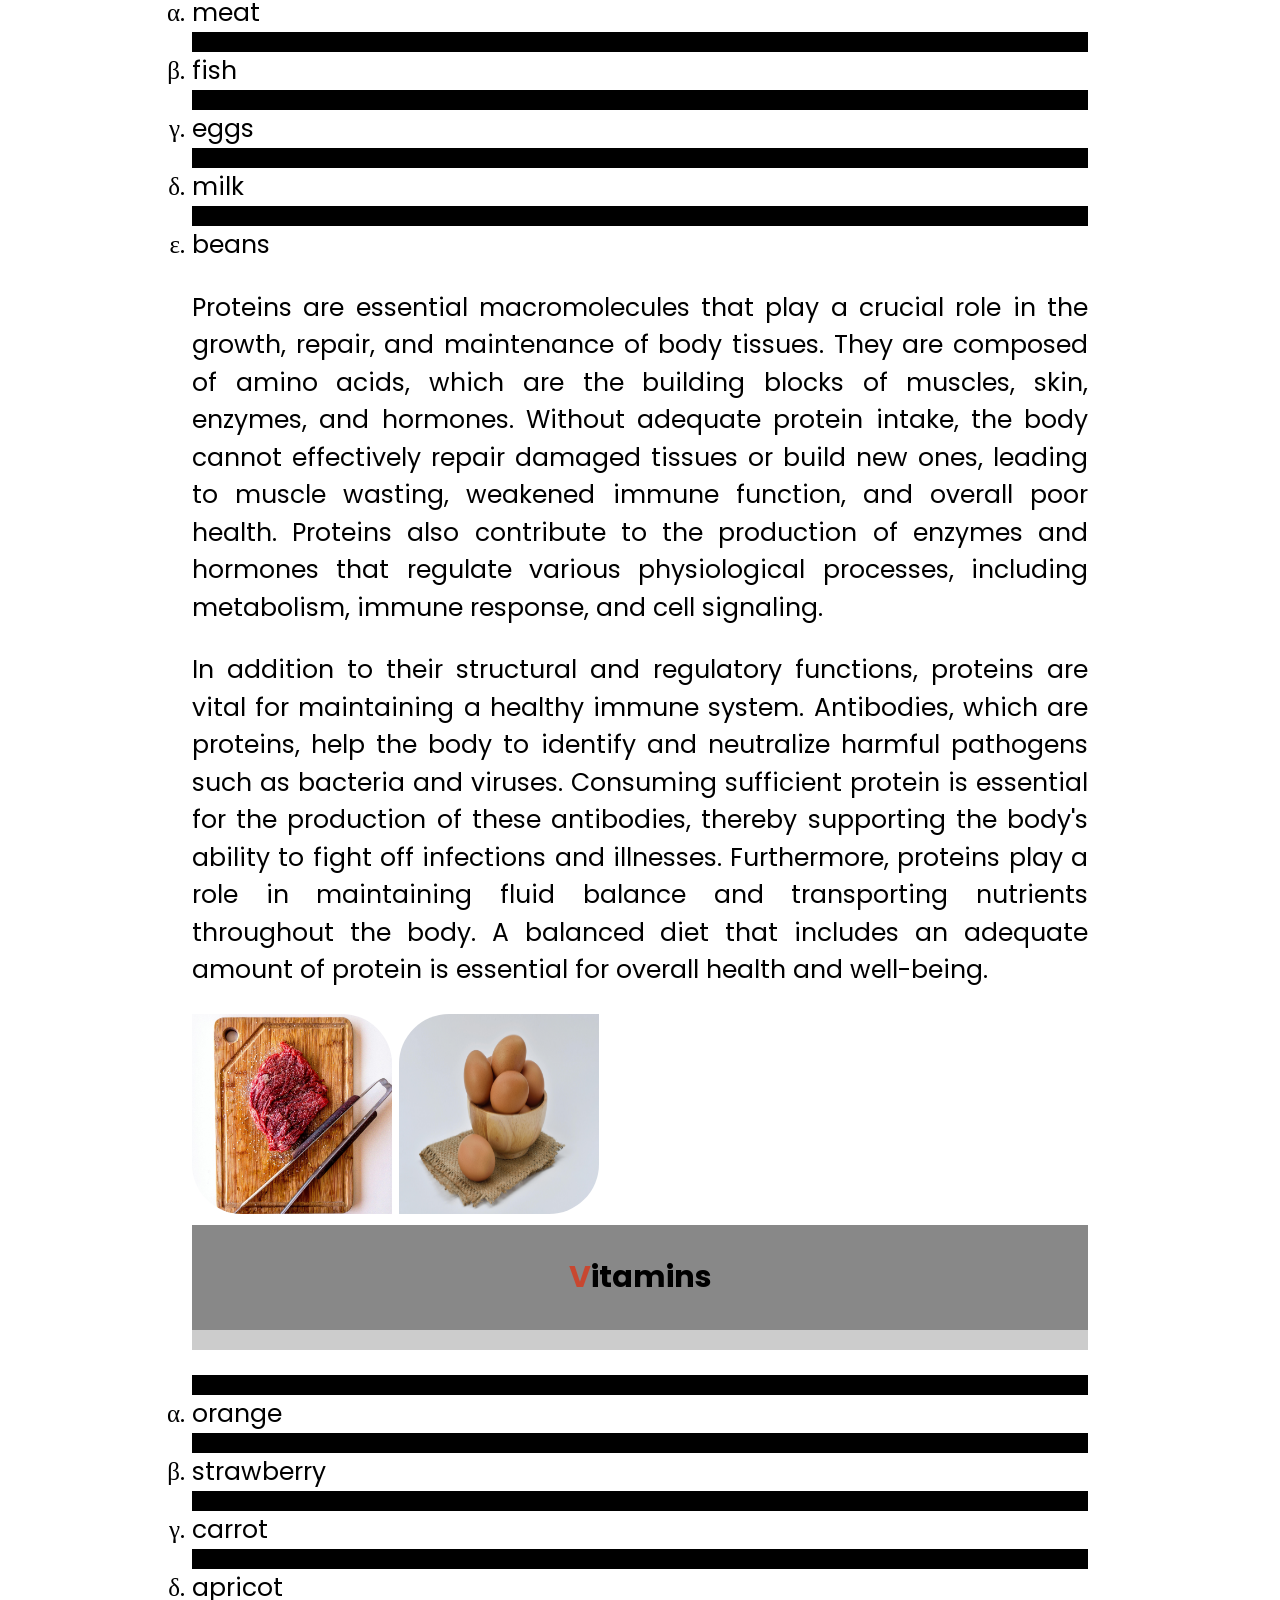
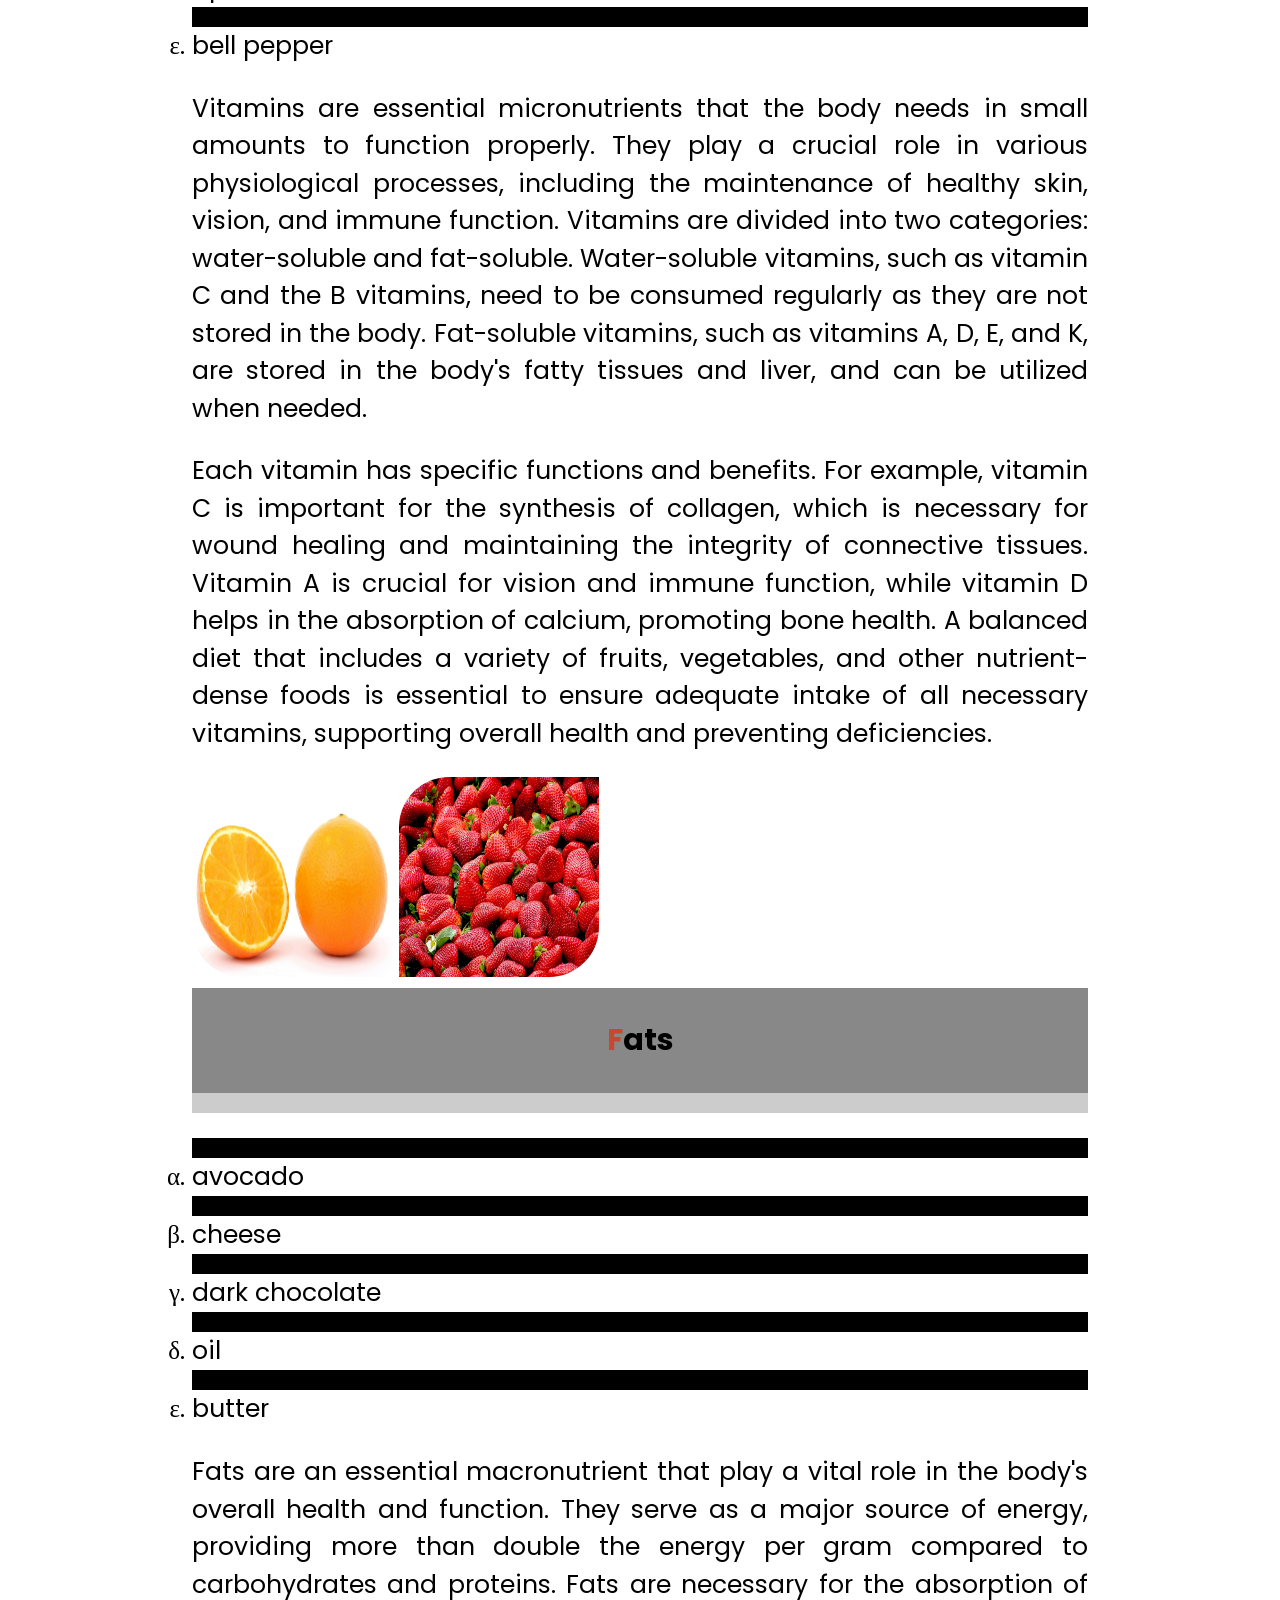
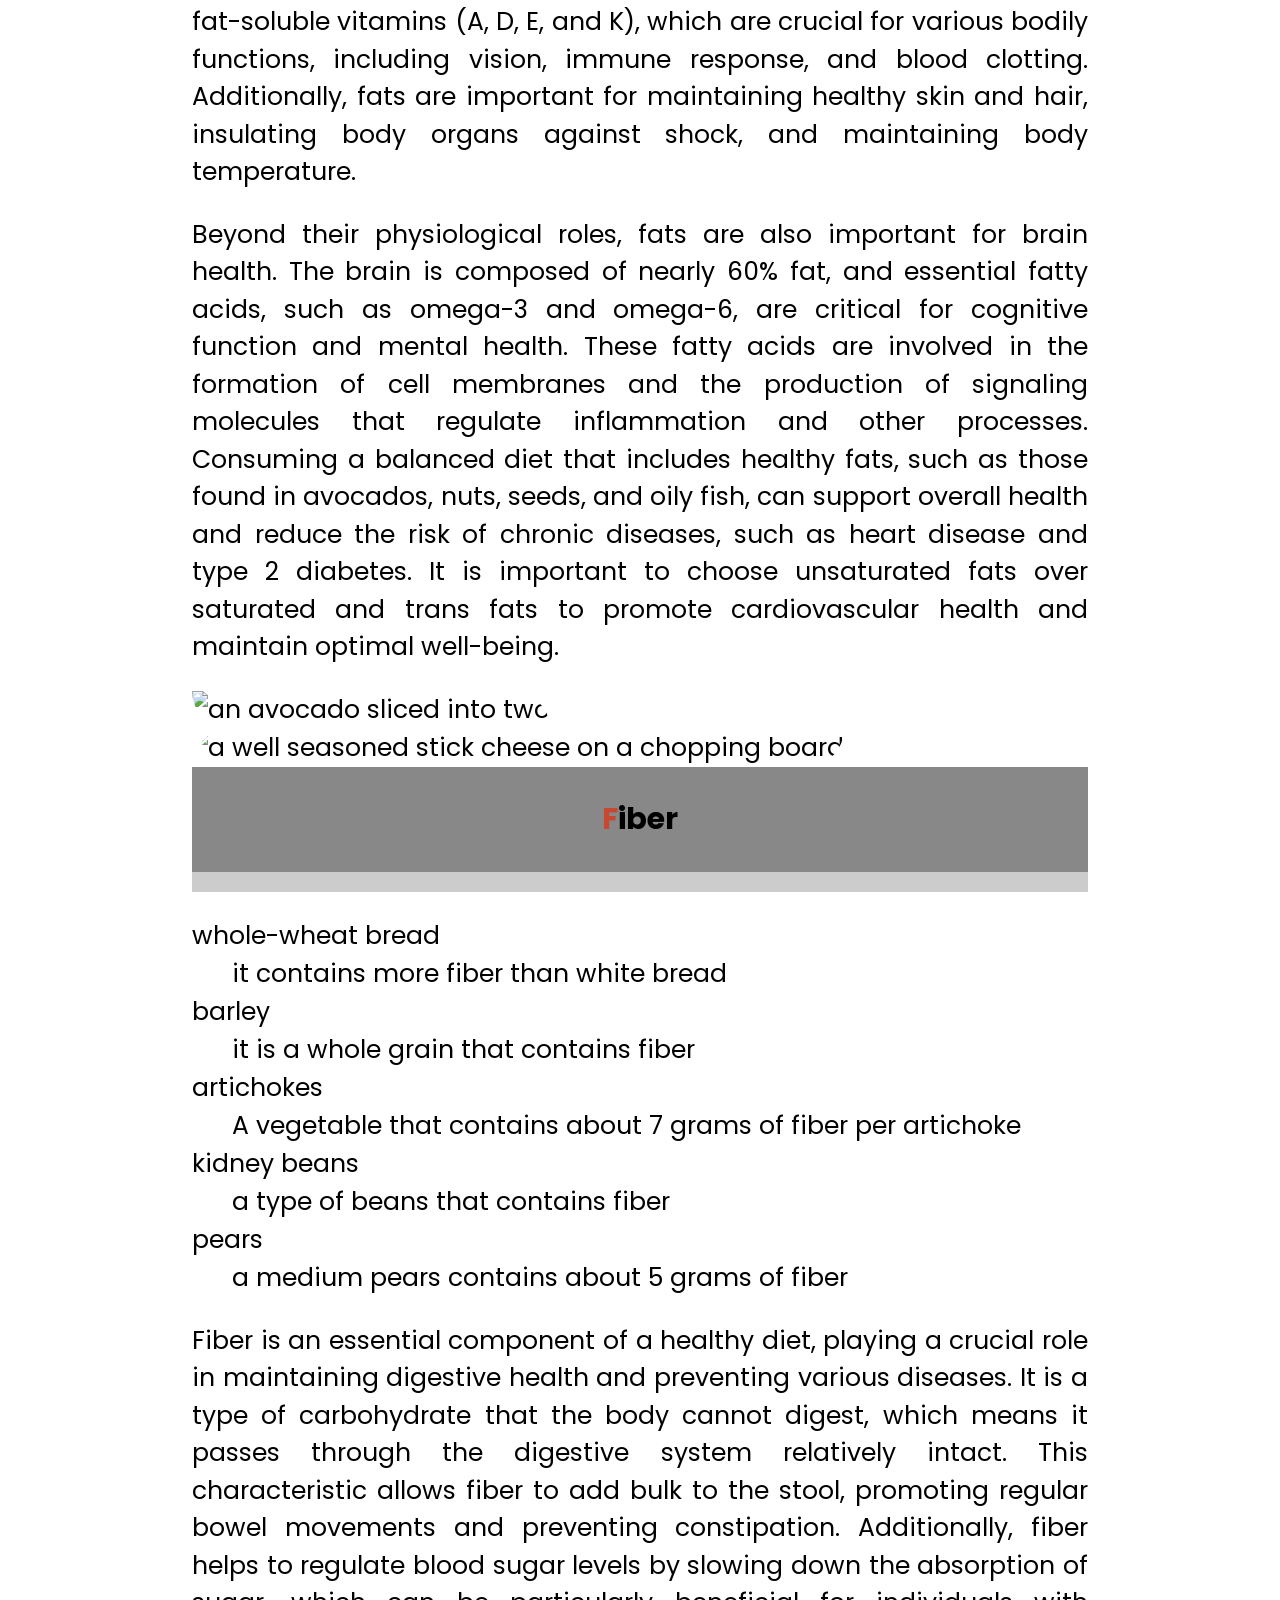
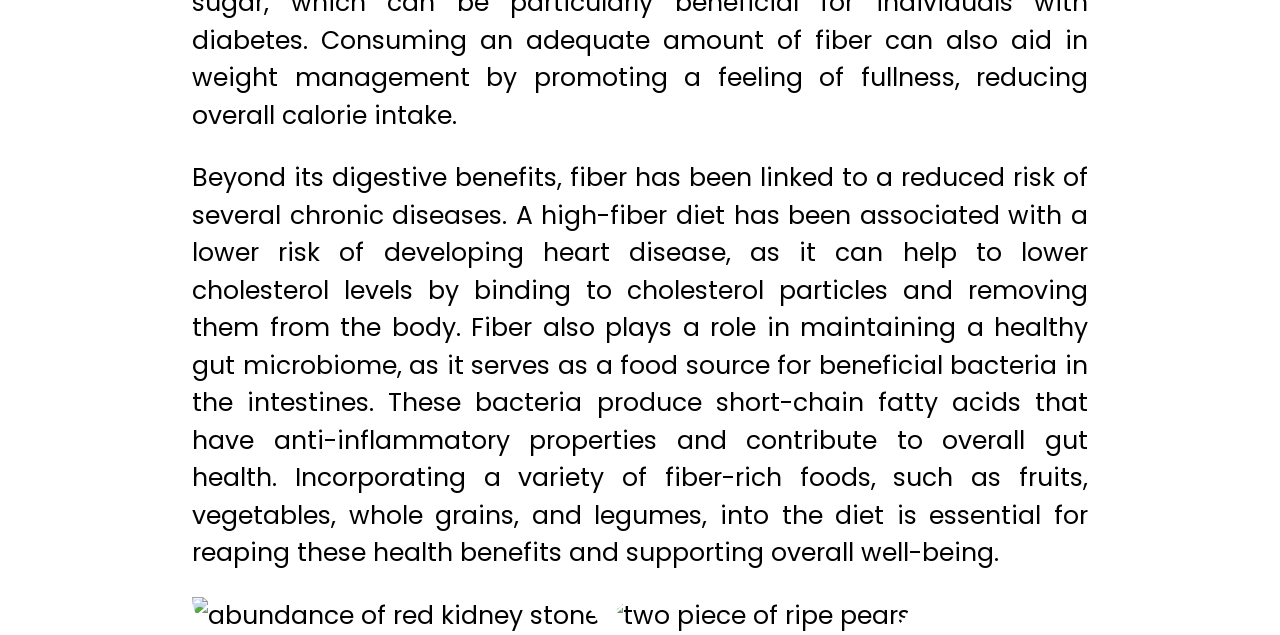
==== commit b404b959: "feat: modify files" ====
--- a/index.html
+++ b/index.html
@@ -9,14 +9,16 @@
   </head>
   <body>
     <h1>Classes of food</h1>
-    <ul>
-      <li><a href="#Carbohydrates">Carbohydrates</a></li>
-      <li><a href="#Water">Water</a></li>
-      <li><a href="#Protein">Protein</a></li>
-      <li><a href="#Vitamins">Vitamins</a></li>
-      <li><a href="#Fats">Fats</a></li>
-      <li><a href="#Fiber">Fiber</a></li>
-    </ul>
+    <nav>
+      <ul>
+        <li><a href="#Carbohydrates">Carbohydrates</a></li>
+        <li><a href="#Water">Water</a></li>
+        <li><a href="#Protein">Protein</a></li>
+        <li><a href="#Vitamins">Vitamins</a></li>
+        <li><a href="#Fats">Fats</a></li>
+        <li><a href="#Fiber">Fiber</a></li>
+      </ul>
+    </nav>
     <h2>Six classes of food</h2>
     <section id="Carbohydrates">
       <h2>Carbohydrates</h2>
--- a/styles.css
+++ b/styles.css
@@ -4,7 +4,7 @@
 
 *{
     /* margin: 0; */
-    /* padding: 0; */
+    padding: 0;
     box-sizing: border-box;
 }
 
@@ -14,15 +14,20 @@
 
 h2{
      text-transform: capitalize;
-        font-family: "Poppins", serif;
         font-weight: 700;
         font-size: 0.6rem;
+        background-color: #888;
+    border-block-end:20px solid #ccc ;
+    padding-block: 30px;
+    text-align: center;
+    margin: auto;
 }
 
 p{
-    font-family: "Poppins", serif;
     font-weight: 400;
-    line-height:1.5em ;
+    line-height: 1.5;
+    text-align: justify;
+    hyphens: auto;
 }
 
 h1{
@@ -31,20 +36,13 @@
     border-block-start: 20px solid;
     border-block-end: 20px solid;
 }
-h2{
-    background-color: #808080;
-    border-block-end:20px solid #ccc ;
-    padding-block: 30px;
-    text-align: center;
-    margin: auto;
-}
 
 li{
     list-style-type: lower-greek;
     border-block-start: 20px solid;
 
 }
-h2::first-letter{
+h1::first-letter, h2::first-letter{
     color: #dc3214c1;
 }
 section, dl{
@@ -61,21 +59,34 @@
 }
 
 a{
-    background-color: #808080;
+    background-color: #888;
 }
 
 a:hover{
-    background-color: #dc143c;
+    background-color: #dc3214c1;
 }
 
 a:visited{
-    background-color: pink;
+    background-color: #fcc;
 }
 
 body{
-    margin-inline: auto;
+    font-family: "Poppins", serif;
+    margin: auto;
     width: 70%;
-    background-image: radial-gradient(#ccc, #ccc);
+    background-image: radial-gradient(circle, #ddd 40%, #ccc 40%);
+    background-attachment: fixed;
+}
+nav ul{
+    display: flex;
+    justify-content: space-around;
+}
+nav ul > li{
+    list-style: none;
 }
 
-
+nav a{
+    font-size: .4rem;
+    text-decoration: none;
+    padding: .25rem;
+}
